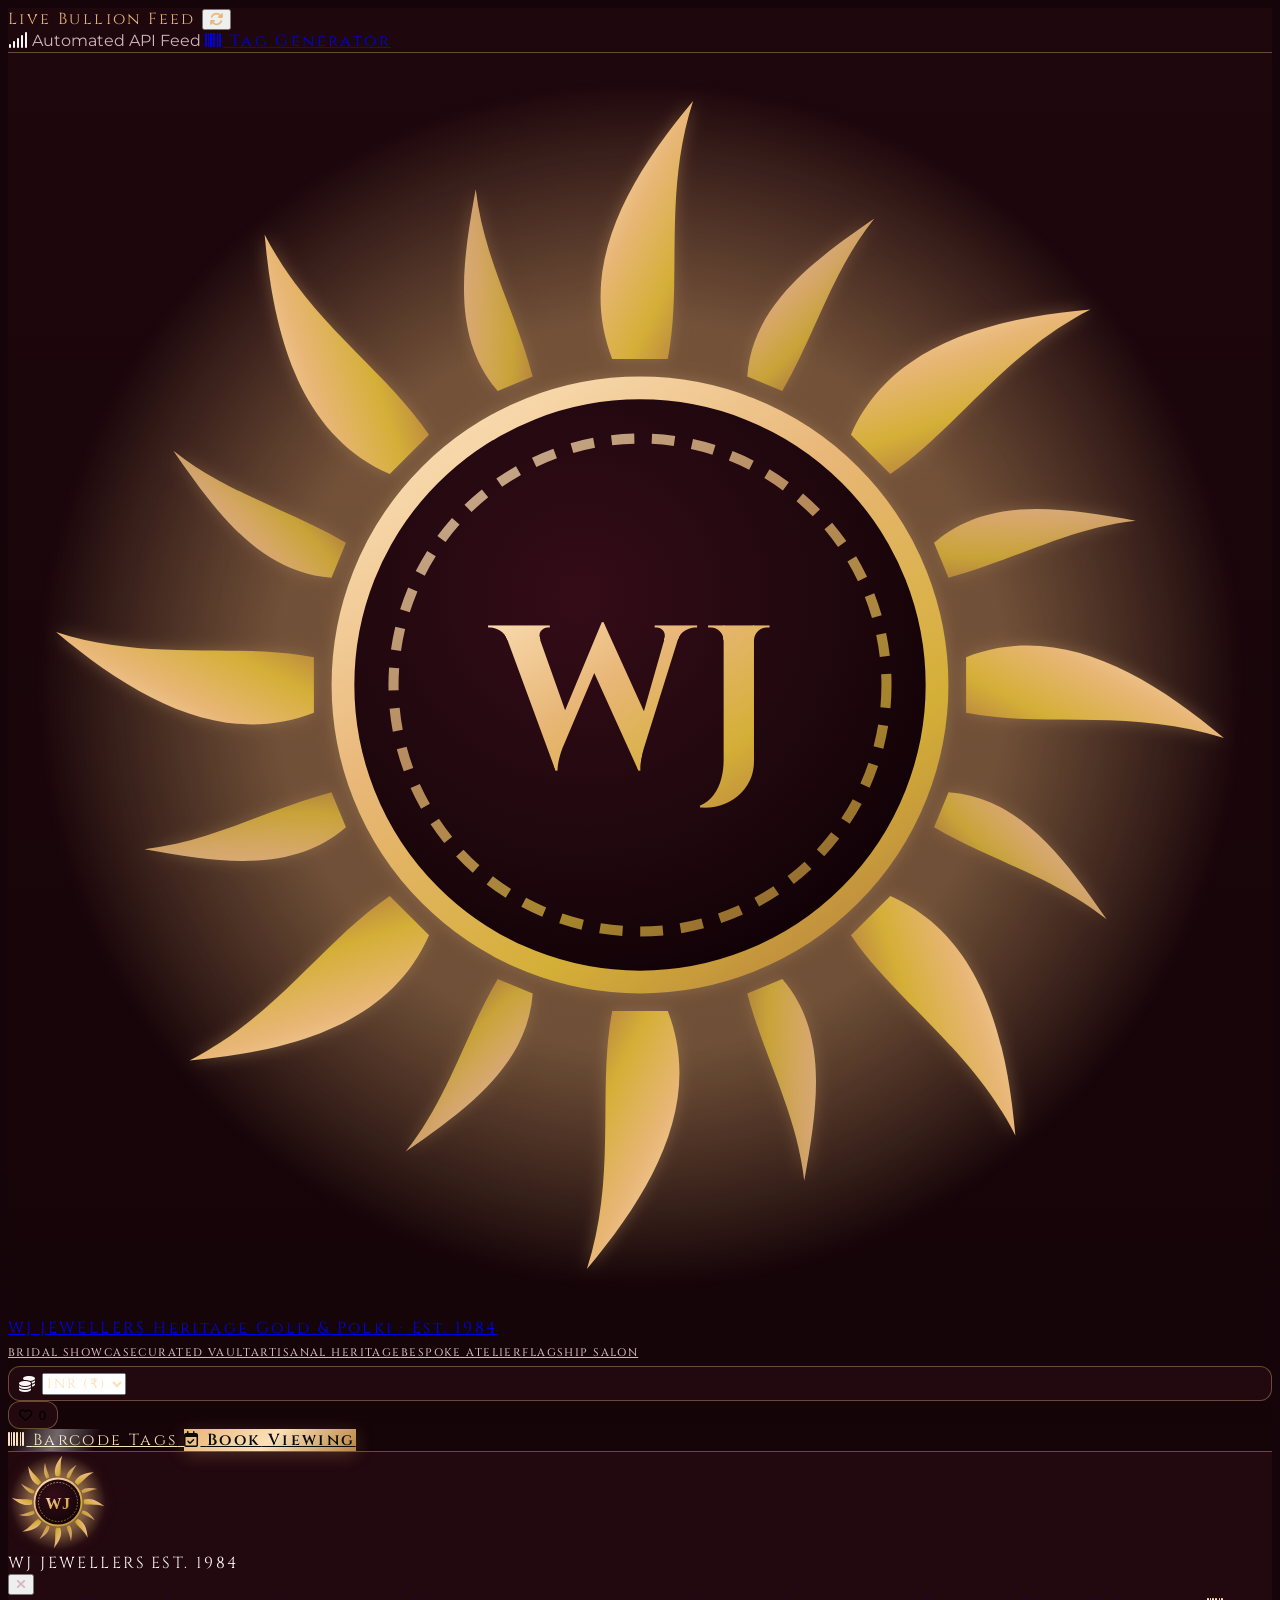
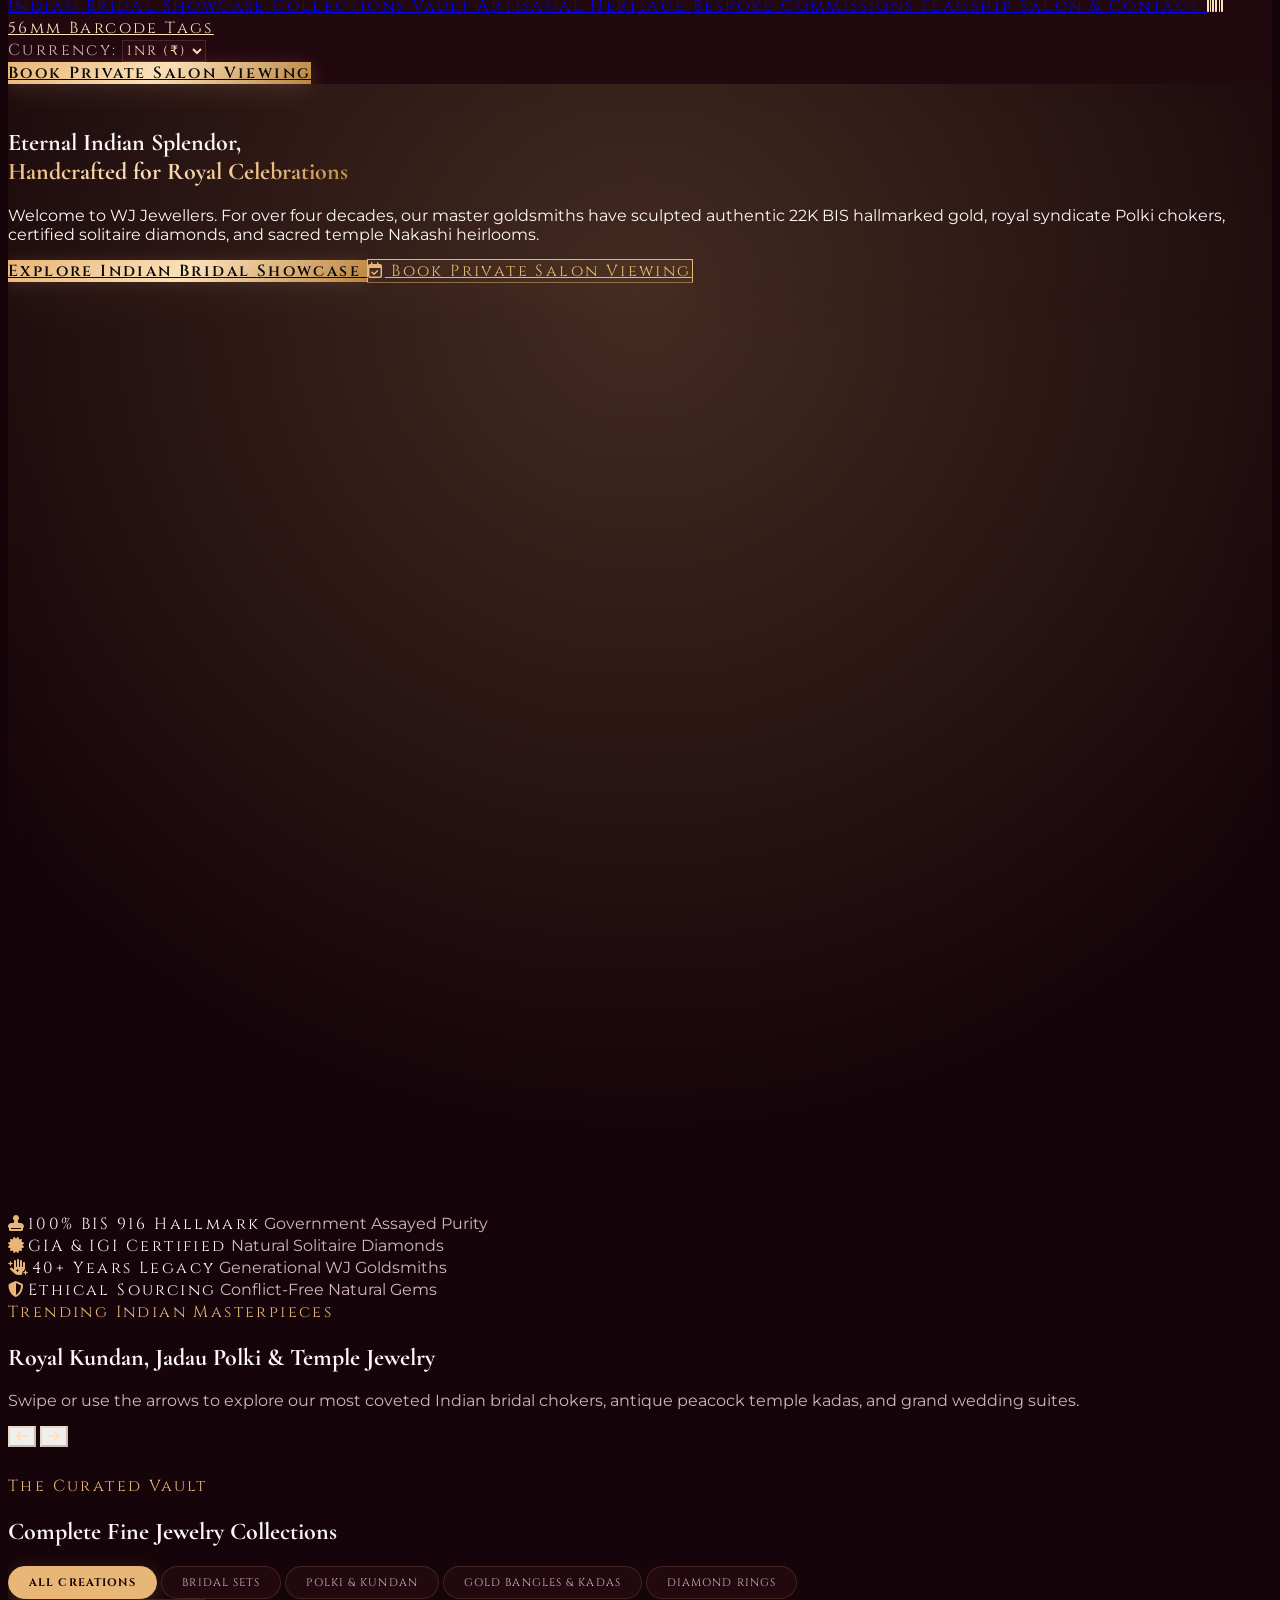
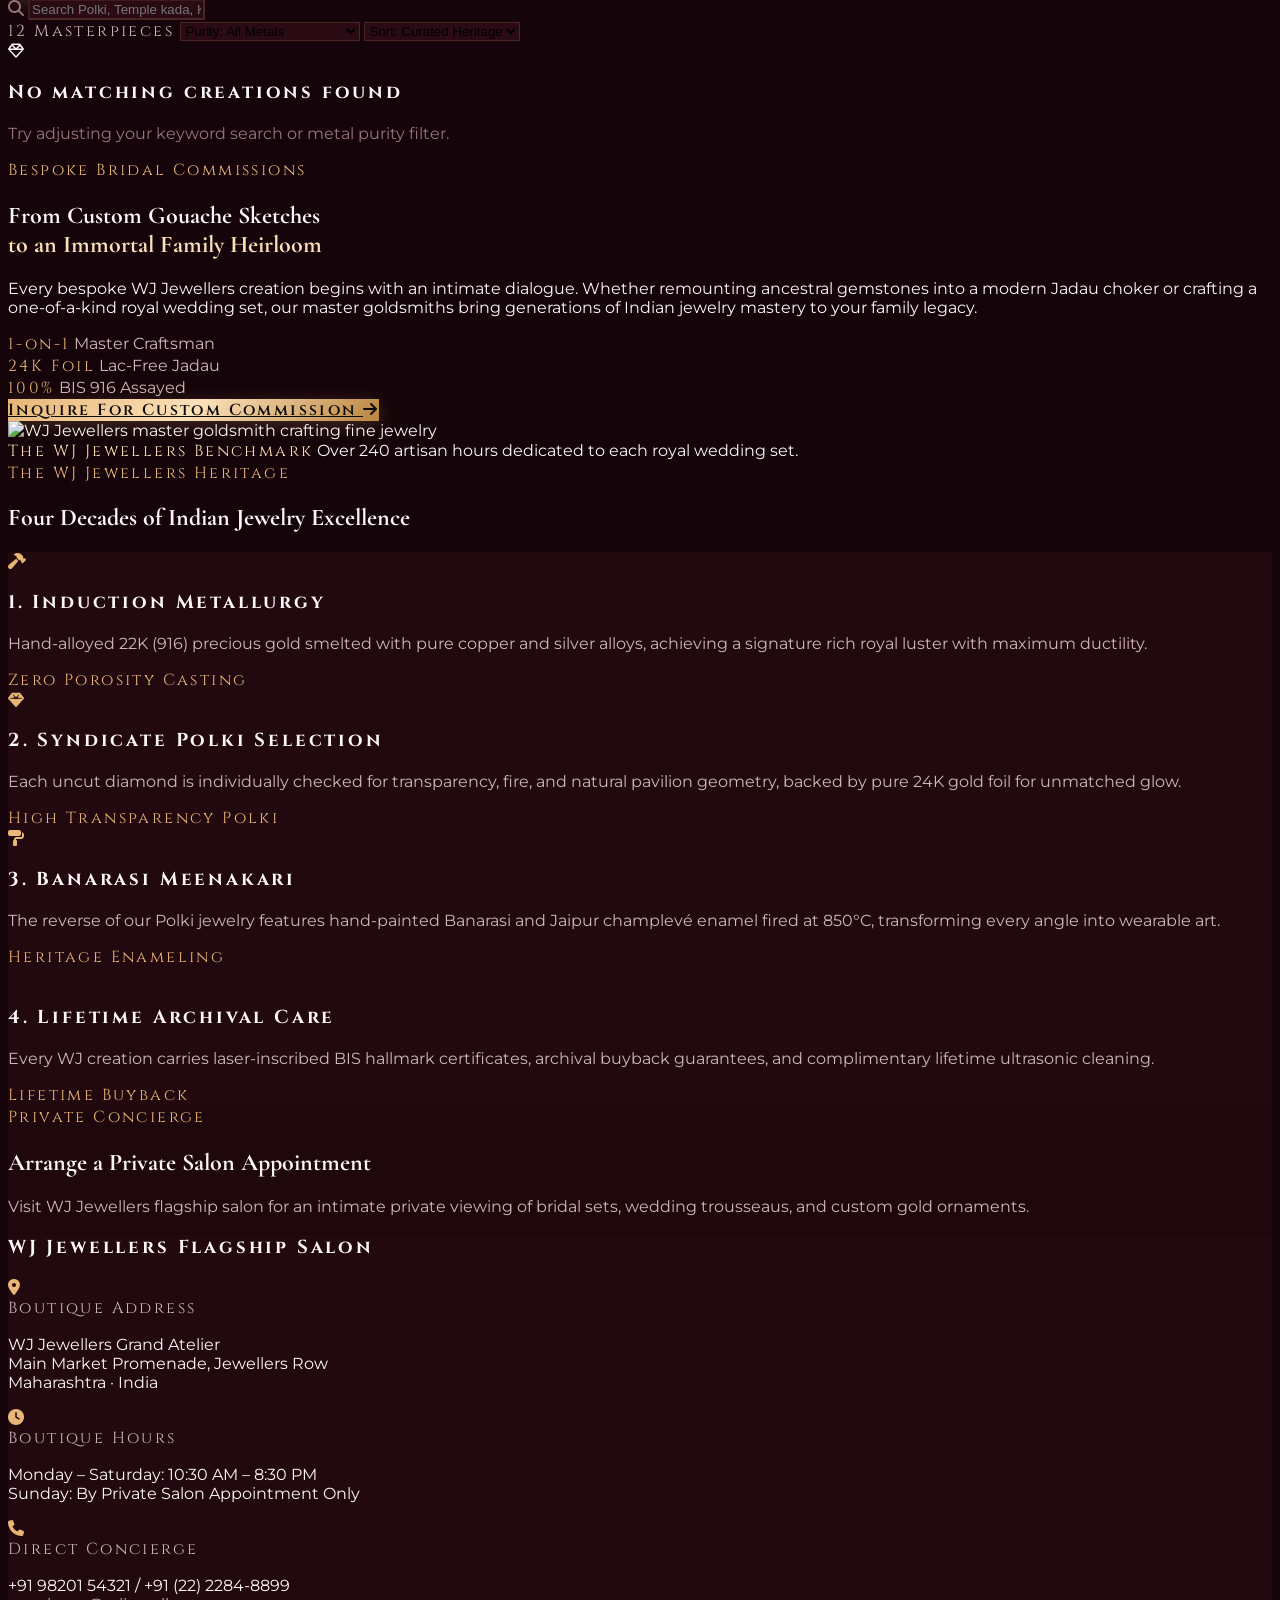
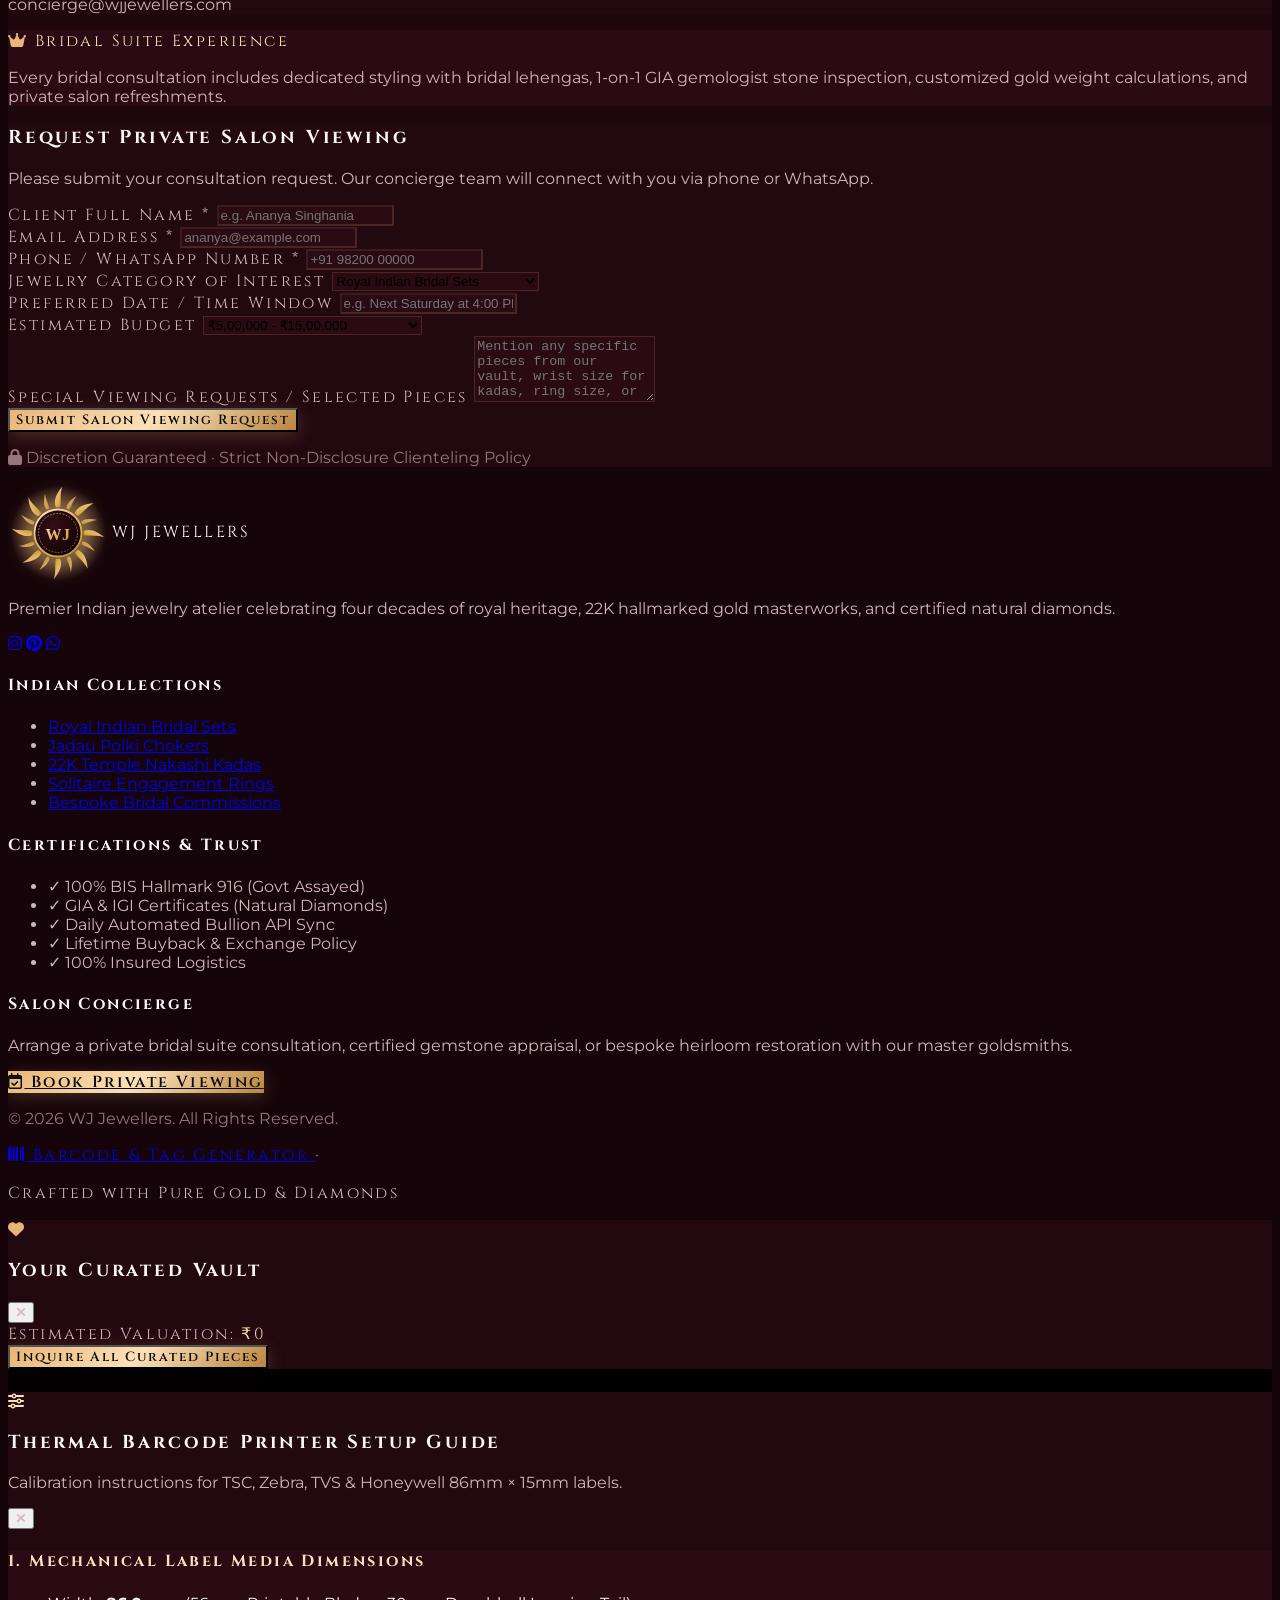
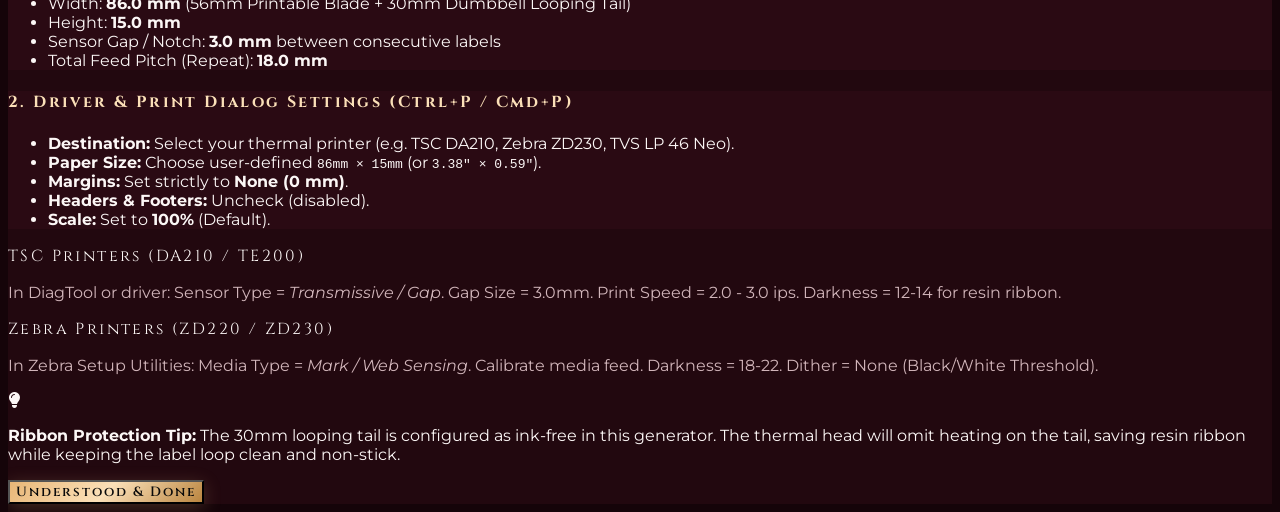
==== boutique.html @ c91b33a1 "feat: Make 56mm barcode tag generator the direct primary page, remove all admin credentials and logi" ====
<!DOCTYPE html>
<html lang="en" class="scroll-smooth dark">
<head>
  <meta charset="UTF-8" />
  <meta name="viewport" content="width=device-width, initial-scale=1.0" />
  <title>WJ Jewellers · Heritage Gold, Diamonds & Royal Polki Est. 1984</title>
  
  <!-- SEO Meta Tags -->
  <meta name="description" content="WJ Jewellers - Premier Indian high jewelry boutique specializing in 22K hallmarked gold, royal Jadau Polki bridal sets, uncut diamonds, and temple Nakashi jewelry. Est. 1984." />
  <meta name="keywords" content="WJ Jewellers, Indian bridal jewelry, 22k gold necklace, jadau polki choker, temple kadas, uncut diamonds, BIS 916 gold rate today" />
  <meta name="author" content="WJ Jewellers" />
  
  <!-- Security & Privacy Meta Headers -->
  <meta http-equiv="X-Content-Type-Options" content="nosniff" />
  <meta name="referrer" content="strict-origin-when-cross-origin" />

  <!-- Favicon with Royal Indian Surya Gold Monogram -->
  <link rel="icon" type="image/svg+xml" href="assets/wj_sun_logo.svg" />

  <!-- Google Fonts: Cormorant Garamond, Cinzel, Montserrat -->
  <link rel="preconnect" href="https://fonts.googleapis.com" />
  <link rel="preconnect" href="https://fonts.gstatic.com" crossorigin />
  <link href="https://fonts.googleapis.com/css2?family=Cinzel:wght@400;500;600;700;800;900&family=Cormorant+Garamond:ital,wght@0,300;0,400;0,500;0,600;0,700;1,400;1,600&family=Montserrat:wght@300;400;500;600;700&display=swap" rel="stylesheet" />

  <!-- Font Awesome 6 Icons -->
  <link rel="stylesheet" href="https://cdnjs.cloudflare.com/ajax/libs/font-awesome/6.5.1/css/all.min.css" />

  <!-- Tailwind CSS CDN -->
  <script src="https://cdn.tailwindcss.com"></script>
  <script>
    tailwind.config = {
      darkMode: 'class',
      theme: {
        extend: {
          colors: {
            gold: {
              50: '#FDFBF2',
              100: '#FAF4DC',
              200: '#F3E5AB',
              300: '#E5C558',
              400: '#D4AF37', // Signature Warm Gold
              500: '#C59B27',
              600: '#AA771C',
              700: '#8B6508',
              800: '#5C4308',
              900: '#2E2204'
            },
            obsidian: {
              950: '#070707',
              900: '#0A0A0A',
              850: '#111111',
              800: '#141416',
              750: '#18181A',
              700: '#222224'
            }
          },
          fontFamily: {
            serif: ['"Cormorant Garamond"', 'Georgia', 'serif'],
            cinzel: ['"Cinzel"', 'serif'],
            sans: ['"Montserrat"', 'system-ui', 'sans-serif']
          }
        }
      }
    };
  </script>

  <!-- Custom Luxury Styling & Animations -->
  <link rel="stylesheet" href="css/luxury.css" />
</head>
<body class="bg-[#150409] text-[#FCF7F6] min-h-screen flex flex-col font-sans selection:bg-[#E8B676] selection:text-black theme-burgundy">

  <!-- Toast Notification Floating Container -->
  <div id="toast-container" class="fixed top-6 right-6 z-[100] flex flex-col gap-3 pointer-events-none max-w-sm w-full"></div>

  <!-- =========================================================================
       PUBLIC-FACING SHOWCASE VIEW (#/)
       ========================================================================= -->
  <div id="public-showcase-view" class="flex-1 flex flex-col">
    
    <!-- Top Live Bullion Marquee Ticker with Automated API Sync -->
    <aside class="top-bullion-bar py-2 overflow-hidden relative z-40">
      <div class="max-w-[1720px] mx-auto px-4 sm:px-6 lg:px-10 flex items-center justify-between">
        
        <!-- Live Ticker Label & Auto Sync Trigger -->
        <div class="flex items-center gap-2.5 pr-4 z-10 shrink-0 border-r border-white/10 whitespace-nowrap">
          <span class="w-2.5 h-2.5 rounded-full bg-emerald-400 pulse-green"></span>
          <span class="text-[10px] font-cinzel font-semibold tracking-widest text-[#E5C558] uppercase">
            Live Bullion Feed
          </span>
          <button 
            onclick="Showcase.syncLiveGoldRates()" 
            class="trigger-api-sync-btn text-[10px] text-gray-400 hover:text-[#F3E5AB] p-1 rounded hover:bg-white/5 transition-all"
            title="Fetch Latest Bullion API Price"
          >
            <i class="api-sync-icon fa-solid fa-arrows-rotate text-[10px] text-[#D4AF37]"></i>
          </button>
        </div>

        <!-- Marquee Ticker Track with Soft Fade Mask -->
        <div class="overflow-hidden flex-1 relative ticker-fade-mask px-4">
          <div id="metal-rates-marquee" class="ticker-track">
            <!-- Dynamic Rates Rendered via Showcase.renderMetalRates() -->
          </div>
        </div>

        <!-- Timestamp & Tag Generator Shortcut -->
        <div class="hidden sm:flex items-center gap-3 pl-4 z-10 shrink-0 border-l border-white/10 whitespace-nowrap">
          <i class="fa-solid fa-signal text-[9px] text-[#E8B676]"></i>
          <span id="rates-sync-timestamp" class="text-[10px] font-mono text-gray-400">
            Automated API Feed
          </span>
          <a href="#/barcode" class="text-[10px] font-cinzel text-[#E8B676] hover:text-[#F3E5AB] flex items-center gap-1 px-2 py-0.5 rounded bg-white/5 border border-white/10 transition-colors">
            <i class="fa-solid fa-barcode text-[9px]"></i> Tag Generator
          </a>
        </div>
      </div>
    </aside>

    <!-- Floating Luxury Glassmorphism Navbar -->
    <nav id="main-navbar" class="main-luxury-nav sticky top-0 z-40 transition-all duration-300">
      <div class="max-w-[1720px] mx-auto px-4 sm:px-6 lg:px-10 h-20 flex items-center justify-between gap-6">
        
        <!-- Brand Emblem & Logo (Royal Indian Surya Motif) -->
        <a href="#/" class="flex items-center gap-3.5 group shrink-0 whitespace-nowrap" title="WJ Jewellers Homepage">
          <svg class="wj-sun-logo w-11 h-11 sm:w-12 sm:h-12 shrink-0" viewBox="0 0 100 100" fill="none" xmlns="http://www.w3.org/2000/svg">
            <defs>
              <linearGradient id="wjNavGoldGrad" x1="15%" y1="0%" x2="85%" y2="100%">
                <stop offset="0%" stop-color="#FBE0B8"/>
                <stop offset="40%" stop-color="#E8B676"/>
                <stop offset="75%" stop-color="#D4AF37"/>
                <stop offset="100%" stop-color="#BA8540"/>
              </linearGradient>
              <radialGradient id="wjNavSunCoreGrad" cx="40%" cy="35%" r="65%">
                <stop offset="0%" stop-color="#340C18"/>
                <stop offset="70%" stop-color="#1E070D"/>
                <stop offset="100%" stop-color="#120207"/>
              </radialGradient>
              <radialGradient id="wjNavAuraGrad" cx="50%" cy="50%" r="50%">
                <stop offset="60%" stop-color="#E8B676" stop-opacity="0.35"/>
                <stop offset="100%" stop-color="#E8B676" stop-opacity="0"/>
              </radialGradient>
            </defs>
            <circle cx="50" cy="50" r="48" fill="url(#wjNavAuraGrad)"/>
            <g class="wj-sun-rays">
              <path d="M 47.8 24.2 C 45 17, 49 10, 54.2 3.8 C 51.8 11.2, 53.4 18, 52.2 24.2 Z" transform="rotate(0 50 50)" fill="url(#wjNavGoldGrad)"/>
              <path d="M 48.5 24.2 C 46.8 19, 49.5 14.2, 53 8.8 C 51.5 14, 52.2 19, 51.5 24.2 Z" transform="rotate(22.5 50 50)" fill="url(#wjNavGoldGrad)" opacity="0.85"/>
              <path d="M 47.8 24.2 C 45 17, 49 10, 54.2 3.8 C 51.8 11.2, 53.4 18, 52.2 24.2 Z" transform="rotate(45 50 50)" fill="url(#wjNavGoldGrad)"/>
              <path d="M 48.5 24.2 C 46.8 19, 49.5 14.2, 53 8.8 C 51.5 14, 52.2 19, 51.5 24.2 Z" transform="rotate(67.5 50 50)" fill="url(#wjNavGoldGrad)" opacity="0.85"/>
              <path d="M 47.8 24.2 C 45 17, 49 10, 54.2 3.8 C 51.8 11.2, 53.4 18, 52.2 24.2 Z" transform="rotate(90 50 50)" fill="url(#wjNavGoldGrad)"/>
              <path d="M 48.5 24.2 C 46.8 19, 49.5 14.2, 53 8.8 C 51.5 14, 52.2 19, 51.5 24.2 Z" transform="rotate(112.5 50 50)" fill="url(#wjNavGoldGrad)" opacity="0.85"/>
              <path d="M 47.8 24.2 C 45 17, 49 10, 54.2 3.8 C 51.8 11.2, 53.4 18, 52.2 24.2 Z" transform="rotate(135 50 50)" fill="url(#wjNavGoldGrad)"/>
              <path d="M 48.5 24.2 C 46.8 19, 49.5 14.2, 53 8.8 C 51.5 14, 52.2 19, 51.5 24.2 Z" transform="rotate(157.5 50 50)" fill="url(#wjNavGoldGrad)" opacity="0.85"/>
              <path d="M 47.8 24.2 C 45 17, 49 10, 54.2 3.8 C 51.8 11.2, 53.4 18, 52.2 24.2 Z" transform="rotate(180 50 50)" fill="url(#wjNavGoldGrad)"/>
              <path d="M 48.5 24.2 C 46.8 19, 49.5 14.2, 53 8.8 C 51.5 14, 52.2 19, 51.5 24.2 Z" transform="rotate(202.5 50 50)" fill="url(#wjNavGoldGrad)" opacity="0.85"/>
              <path d="M 47.8 24.2 C 45 17, 49 10, 54.2 3.8 C 51.8 11.2, 53.4 18, 52.2 24.2 Z" transform="rotate(225 50 50)" fill="url(#wjNavGoldGrad)"/>
              <path d="M 48.5 24.2 C 46.8 19, 49.5 14.2, 53 8.8 C 51.5 14, 52.2 19, 51.5 24.2 Z" transform="rotate(247.5 50 50)" fill="url(#wjNavGoldGrad)" opacity="0.85"/>
              <path d="M 47.8 24.2 C 45 17, 49 10, 54.2 3.8 C 51.8 11.2, 53.4 18, 52.2 24.2 Z" transform="rotate(270 50 50)" fill="url(#wjNavGoldGrad)"/>
              <path d="M 48.5 24.2 C 46.8 19, 49.5 14.2, 53 8.8 C 51.5 14, 52.2 19, 51.5 24.2 Z" transform="rotate(292.5 50 50)" fill="url(#wjNavGoldGrad)" opacity="0.85"/>
              <path d="M 47.8 24.2 C 45 17, 49 10, 54.2 3.8 C 51.8 11.2, 53.4 18, 52.2 24.2 Z" transform="rotate(315 50 50)" fill="url(#wjNavGoldGrad)"/>
              <path d="M 48.5 24.2 C 46.8 19, 49.5 14.2, 53 8.8 C 51.5 14, 52.2 19, 51.5 24.2 Z" transform="rotate(337.5 50 50)" fill="url(#wjNavGoldGrad)" opacity="0.85"/>
            </g>
            <circle cx="50" cy="50" r="23.5" fill="url(#wjNavSunCoreGrad)" stroke="url(#wjNavGoldGrad)" stroke-width="1.8"/>
            <circle cx="50" cy="50" r="19.5" fill="none" stroke="url(#wjNavGoldGrad)" stroke-width="0.8" stroke-dasharray="1.8 1.4" opacity="0.75"/>
            <text x="50" y="56.5" font-family="'Cinzel', serif" font-weight="700" font-size="16" letter-spacing="0.6" text-anchor="middle" fill="url(#wjNavGoldGrad)">WJ</text>
          </svg>
          <div class="flex flex-col whitespace-nowrap">
            <span class="font-cinzel font-bold text-base sm:text-lg tracking-[0.22em] text-white group-hover:text-[#F3E5AB] transition-colors leading-none">
              WJ JEWELLERS
            </span>
            <span class="text-[8px] sm:text-[9px] font-cinzel tracking-[0.25em] text-[#E8B676] uppercase mt-1">
              Heritage Gold & Polki · Est. 1984
            </span>
          </div>
        </a>

        <!-- Desktop Navigation Links with Gold Underline Animation (Strictly Single Line) -->
        <div id="nav-desktop-menu" class="nav-desktop-menu hidden lg:flex items-center space-x-4 xl:space-x-8 shrink-0 whitespace-nowrap">
          <a href="#/bridal" class="nav-link-item whitespace-nowrap">Bridal Showcase</a>
          <a href="#/collections" class="nav-link-item whitespace-nowrap">Curated Vault</a>
          <a href="#/story" class="nav-link-item whitespace-nowrap">Artisanal Heritage</a>
          <a href="#bespoke" class="nav-link-item whitespace-nowrap">Bespoke Atelier</a>
          <a href="#/contact" class="nav-link-item whitespace-nowrap">Flagship Salon</a>
        </div>

        <!-- Right Utilities & Actions (Strictly Single Line) -->
        <div class="flex items-center gap-2.5 sm:gap-3 shrink-0 whitespace-nowrap">
          

          <!-- Currency Selector Pill -->
          <div class="lux-control-pill" title="Display Currency">
            <i class="fa-solid fa-coins text-xs text-[#E8B676] hidden sm:inline"></i>
            <select 
              id="currency-selector" 
              class="bg-transparent text-[#F3E5AB] text-xs font-cinzel font-medium focus:outline-none cursor-pointer"
              title="Select Display Currency"
            >
              <option value="INR" class="bg-[#1E070D]">INR (₹)</option>
              <option value="USD" class="bg-[#1E070D]">USD ($)</option>
              <option value="GBP" class="bg-[#1E070D]">GBP (£)</option>
              <option value="AED" class="bg-[#1E070D]">AED</option>
            </select>
          </div>

          <!-- Wishlist Drawer Trigger -->
          <button 
            onclick="Showcase.openWishlistDrawer()" 
            class="lux-control-pill relative p-2.5 text-gray-300 hover:text-[#E8B676] transition-colors"
            title="Curated Wishlist"
          >
            <i class="fa-regular fa-heart text-sm"></i>
            <span class="wishlist-counter-badge hidden absolute -top-1 -right-1 w-4 h-4 rounded-full bg-[#E8B676] text-black text-[9px] font-bold flex items-center justify-center font-mono">
              0
            </span>
          </button>

          <!-- Barcode & Tag Generator Pill Button -->
          <a 
            href="#/barcode" 
            id="nav-barcode-btn" 
            class="inline-flex items-center gap-1.5 px-3.5 py-2 rounded-xl text-xs font-cinzel font-semibold tracking-wider bg-[#D4AF37]/20 hover:bg-[#D4AF37]/35 text-[#F3E5AB] border border-[#D4AF37]/50 shadow-[0_0_15px_rgba(212,175,55,0.15)] transition-all shrink-0 whitespace-nowrap"
            title="Open 56mm Barcode & Tag Generator"
          >
            <i class="fa-solid fa-barcode text-xs text-[#E8B676]"></i>
            <span>Barcode Tags</span>
          </a>

          <!-- Book Viewing CTA Button -->
          <a 
            href="#/contact" 
            class="hidden sm:inline-flex items-center gap-1.5 px-4 py-2 rounded-xl text-xs font-cinzel font-semibold tracking-wider uppercase gold-btn-gradient shrink-0 whitespace-nowrap"
          >
            <i class="fa-regular fa-calendar-check text-xs"></i> 
            <span class="hidden md:inline">Book</span> Viewing
          </a>

          <!-- Mobile Hamburger Toggle -->
          <button 
            id="mobile-menu-btn" 
            class="lg:hidden lux-control-pill text-gray-300 hover:text-[#E8B676] p-2 focus:outline-none"
            aria-label="Toggle Navigation Menu"
          >
            <i class="fa-solid fa-bars text-base"></i>
          </button>
        </div>
      </div>
    </nav>

    <!-- Mobile Slide-out Drawer Menu -->
    <div id="mobile-drawer-overlay" class="fixed inset-0 bg-black/80 backdrop-blur-sm z-50 hidden transition-opacity"></div>
    <div id="mobile-drawer" class="fixed top-0 right-0 h-full w-80 max-w-[85vw] bg-[#0F0F12] border-l border-[#D4AF37]/30 z-50 transform translate-x-full transition-transform duration-300 ease-in-out p-6 flex flex-col justify-between pointer-events-none">
      <div>
        <div class="flex items-center justify-between pb-6 border-b border-white/10">
          <div class="flex items-center gap-3">
            <img src="assets/wj_sun_logo.svg" alt="WJ Jewellers Logo" class="wj-sun-logo w-9 h-9 shrink-0" />
            <div>
              <span class="font-cinzel text-base font-bold text-white block leading-tight">WJ JEWELLERS</span>
              <span class="text-[9px] font-cinzel text-[#E8B676] tracking-wider block">EST. 1984</span>
            </div>
          </div>
          <button id="mobile-drawer-close" class="text-gray-400 hover:text-white p-2">
            <i class="fa-solid fa-xmark text-lg"></i>
          </button>
        </div>

        <div class="py-6 flex flex-col space-y-4">
          <a href="#/bridal" class="mobile-nav-link text-sm font-cinzel text-gray-200 hover:text-[#D4AF37] tracking-wider py-2">
            Indian Bridal Showcase
          </a>
          <a href="#/collections" class="mobile-nav-link text-sm font-cinzel text-gray-200 hover:text-[#D4AF37] tracking-wider py-2">
            Collections Vault
          </a>
          <a href="#/story" class="mobile-nav-link text-sm font-cinzel text-gray-200 hover:text-[#D4AF37] tracking-wider py-2">
            Artisanal Heritage
          </a>
          <a href="#bespoke" class="mobile-nav-link text-sm font-cinzel text-gray-200 hover:text-[#D4AF37] tracking-wider py-2">
            Bespoke Commissions
          </a>
          <a href="#/contact" class="mobile-nav-link text-sm font-cinzel text-gray-200 hover:text-[#D4AF37] tracking-wider py-2">
            Flagship Salon & Contact
          </a>
          <a href="#/barcode" class="mobile-nav-link flex items-center gap-2.5 text-sm font-cinzel text-[#F3E5AB] bg-[#D4AF37]/20 hover:bg-[#D4AF37]/30 border border-[#D4AF37]/40 rounded-xl px-4 py-3 tracking-wider my-2">
            <i class="fa-solid fa-barcode text-[#E8B676]"></i>
            <span>56mm Barcode Tags</span>
          </a>
        </div>
      </div>

      <div class="pt-6 border-t border-white/10 space-y-4">

        <div class="flex items-center justify-between">
          <span class="text-xs text-gray-400 font-cinzel">Currency:</span>
          <select 
            id="mobile-currency-selector" 
            class="bg-[#18181A] text-[#F3E5AB] text-xs font-cinzel rounded px-2 py-1 border border-gray-700"
          >
            <option value="INR">INR (₹)</option>
            <option value="USD">USD ($)</option>
            <option value="GBP">GBP (£)</option>
            <option value="AED">AED</option>
          </select>
        </div>

        <a 
          href="#/contact" 
          class="mobile-nav-link block w-full py-3 rounded-xl text-center text-xs font-cinzel font-semibold gold-btn-gradient uppercase tracking-wider"
        >
          Book Private Salon Viewing
        </a>
      </div>
    </div>

    <!-- MAIN CONTENT -->
    <main class="flex-1">

      <!-- =====================================================================
           HERO SECTION: High-impact banner with authentic Indian bridal imagery & slow floating animation
           ===================================================================== -->
      <section class="relative min-h-[92vh] flex items-center justify-center overflow-hidden py-24 px-4 sm:px-6 lg:px-8 hero-radial-glow">
        
        <!-- Ambient gold floating glow spheres -->
        <div class="ambient-gold-sphere w-96 h-96 -top-20 -left-20"></div>
        <div class="ambient-gold-sphere w-[32rem] h-[32rem] bottom-0 -right-20"></div>

        <div class="max-w-6xl mx-auto text-center relative z-10">
          
          <!-- Heritage Emblem Badge -->
          <div class="inline-flex items-center gap-2 px-5 py-2 rounded-full glass-panel border border-[#D4AF37]/50 mb-8 shimmer-badge shadow-[0_0_25px_rgba(212,175,55,0.2)] animate-float-gentle">
            <i class="fa-solid fa-gem text-xs text-[#D4AF37]"></i>
            <span class="text-[11px] font-cinzel font-semibold tracking-[0.25em] text-[#F3E5AB] uppercase">
              WJ Jewellers · Royal Indian Fine Jewelry · Est. 1984
            </span>
          </div>

          <!-- Sophisticated Tagline & Main Title -->
          <h1 class="font-serif-lux text-4xl sm:text-6xl lg:text-7xl font-light text-white tracking-tight leading-[1.1] mb-6">
            Eternal Indian Splendor, <br />
            <span class="font-normal gold-gradient-text italic font-serif">Handcrafted for Royal Celebrations</span>
          </h1>

          <p class="max-w-2xl mx-auto text-sm sm:text-base text-gray-300 font-light leading-relaxed mb-10">
            Welcome to WJ Jewellers. For over four decades, our master goldsmiths have sculpted authentic 22K BIS hallmarked gold, royal syndicate Polki chokers, certified solitaire diamonds, and sacred temple Nakashi heirlooms.
          </p>

          <!-- Dual CTAs -->
          <div class="flex flex-col sm:flex-row items-center justify-center gap-4 sm:gap-6 mb-16">
            <a 
              href="#/bridal" 
              class="w-full sm:w-auto px-8 py-4 rounded-xl font-cinzel text-xs tracking-[0.15em] font-semibold uppercase gold-btn-gradient shadow-[0_4px_25px_rgba(212,175,55,0.35)]"
            >
              Explore Indian Bridal Showcase
            </a>
            <a 
              href="#/contact" 
              class="w-full sm:w-auto px-8 py-4 rounded-xl font-cinzel text-xs tracking-[0.15em] font-medium uppercase gold-outline-btn"
            >
              <i class="fa-regular fa-calendar-check mr-2"></i> Book Private Salon Viewing
            </a>
          </div>

          <!-- Hero Featured Indian Bridal Showcase Card with Floating Animation -->
          <div class="max-w-4xl mx-auto rounded-3xl overflow-hidden glass-panel-elevated p-3 sm:p-5 border border-[#D4AF37]/40 shadow-[0_20px_60px_rgba(0,0,0,0.8)] animate-float-slow">
            <div class="relative rounded-2xl overflow-hidden aspect-[16/9] bg-black">
              <img 
                src="assets/indian_bridal_hero.jpg" 
                alt="The Maharani Bikaner Emerald & Polki Grand Bridal Suite" 
                class="w-full h-full object-cover object-center transform hover:scale-105 transition-transform duration-1000"
              />
              <div class="absolute inset-0 bg-gradient-to-t from-black/90 via-black/20 to-transparent flex flex-col justify-end p-6 text-left">
                <span class="text-[10px] font-cinzel tracking-widest text-[#E5C558] uppercase">
                  WJ Signature Bridal Suite
                </span>
                <h3 class="font-serif-lux text-2xl sm:text-3xl text-white font-medium">
                  The Maharani Bikaner Emerald & Polki Grand Bridal Suite
                </h3>
                <p class="text-xs text-gray-300 max-w-xl mt-1 hidden sm:block">
                  Handcrafted in pure 22K hallmarked gold with uncut syndicate polki diamonds, hanging Zambian emerald droplets, matching jhumka earrings, and royal maang tikka.
                </p>
                <div class="flex items-center gap-3 mt-3">
                  <button 
                    onclick="Showcase.openQuickView('wj-prod-03')" 
                    class="px-4 py-1.5 rounded-lg text-xs font-semibold gold-btn-gradient"
                  >
                    View Royal Details
                  </button>
                  <button 
                    onclick="Showcase.inquireForProduct('wj-prod-03')" 
                    class="px-4 py-1.5 rounded-lg text-xs font-medium border border-white/20 text-white hover:bg-white/10 transition-all"
                  >
                    Inquire For Nuptials
                  </button>
                </div>
              </div>
            </div>
          </div>

          <!-- Trust & Hallmarking Indicators -->
          <div class="grid grid-cols-2 md:grid-cols-4 gap-6 pt-14 border-t border-[#D4AF37]/20 max-w-4xl mx-auto mt-14">
            <div class="flex flex-col items-center">
              <i class="fa-solid fa-stamp text-[#D4AF37] text-xl mb-2"></i>
              <span class="font-cinzel text-xs font-semibold text-white tracking-wider">100% BIS 916 Hallmark</span>
              <span class="text-[11px] text-gray-400 mt-0.5">Government Assayed Purity</span>
            </div>
            <div class="flex flex-col items-center">
              <i class="fa-solid fa-certificate text-[#D4AF37] text-xl mb-2"></i>
              <span class="font-cinzel text-xs font-semibold text-white tracking-wider">GIA & IGI Certified</span>
              <span class="text-[11px] text-gray-400 mt-0.5">Natural Solitaire Diamonds</span>
            </div>
            <div class="flex flex-col items-center">
              <i class="fa-solid fa-hand-sparkles text-[#D4AF37] text-xl mb-2"></i>
              <span class="font-cinzel text-xs font-semibold text-white tracking-wider">40+ Years Legacy</span>
              <span class="text-[11px] text-gray-400 mt-0.5">Generational WJ Goldsmiths</span>
            </div>
            <div class="flex flex-col items-center">
              <i class="fa-solid fa-shield-halved text-[#D4AF37] text-xl mb-2"></i>
              <span class="font-cinzel text-xs font-semibold text-white tracking-wider">Ethical Sourcing</span>
              <span class="text-[11px] text-gray-400 mt-0.5">Conflict-Free Natural Gems</span>
            </div>
          </div>

        </div>
      </section>

      <!-- =====================================================================
           SCROLLABLE & ANIMATED INDIAN BRIDAL & TEMPLE CAROUSEL SECTION
           ===================================================================== -->
      <section id="indian-bridal-section" class="py-20 px-4 sm:px-6 lg:px-8 border-y border-[#D4AF37]/20 bg-gradient-to-b from-[#0A0A0A] via-[#111114] to-[#0A0A0A] scroll-mt-24">
        <div class="max-w-7xl mx-auto">
          
          <div class="flex flex-col md:flex-row md:items-end justify-between gap-6 mb-10">
            <div>
              <span class="text-xs font-cinzel font-semibold tracking-[0.25em] text-[#D4AF37] uppercase block mb-1">
                Trending Indian Masterpieces
              </span>
              <h2 class="font-serif-lux text-3xl sm:text-4xl text-white font-light">
                Royal Kundan, Jadau Polki & Temple Jewelry
              </h2>
              <p class="text-xs text-gray-400 mt-1 max-w-xl">
                Swipe or use the arrows to explore our most coveted Indian bridal chokers, antique peacock temple kadas, and grand wedding suites.
              </p>
            </div>

            <!-- Carousel Controls -->
            <div class="flex items-center gap-3 shrink-0">
              <button 
                id="carousel-prev-btn"
                class="w-10 h-10 rounded-full border border-[#D4AF37]/40 text-[#F3E5AB] hover:bg-[#D4AF37]/20 hover:border-[#D4AF37] flex items-center justify-center transition-all shadow-lg active:scale-95"
                title="Scroll Left"
              >
                <i class="fa-solid fa-arrow-left text-xs"></i>
              </button>
              <button 
                id="carousel-next-btn"
                class="w-10 h-10 rounded-full border border-[#D4AF37]/40 text-[#F3E5AB] hover:bg-[#D4AF37]/20 hover:border-[#D4AF37] flex items-center justify-center transition-all shadow-lg active:scale-95"
                title="Scroll Right"
              >
                <i class="fa-solid fa-arrow-right text-xs"></i>
              </button>
            </div>
          </div>

          <!-- Horizontal Scroll Container -->
          <div id="indian-bridal-carousel" class="horizontal-scroll-container">
            <!-- Dynamically populated via Showcase.renderIndianBridalCarousel() -->
          </div>

        </div>
      </section>

      <!-- =====================================================================
           FEATURED COLLECTIONS SECTION (Full Vault Grid)
           ===================================================================== -->
      <section id="collections" class="py-24 px-4 sm:px-6 lg:px-8 max-w-7xl mx-auto scroll-mt-24">
        
        <!-- Section Header -->
        <div class="text-center mb-14">
          <span class="text-xs font-cinzel font-semibold tracking-[0.25em] text-[#D4AF37] uppercase block mb-2">
            The Curated Vault
          </span>
          <h2 class="font-serif-lux text-3xl sm:text-5xl font-light text-white leading-tight">
            Complete Fine Jewelry Collections
          </h2>
          <div class="w-16 h-0.5 bg-gradient-to-r from-transparent via-[#D4AF37] to-transparent mx-auto mt-4"></div>
        </div>

        <!-- Controls: Category Pills, Search, Filters & Sorters -->
        <div class="space-y-6 mb-12">
          
          <!-- Category Filter Pills -->
          <div class="flex flex-wrap items-center justify-center gap-2.5 sm:gap-3">
            <button 
              data-category-filter="all" 
              class="category-pill category-pill-active"
            >
              All Creations
            </button>
            <button 
              data-category-filter="bridal" 
              class="category-pill"
            >
              Bridal Sets
            </button>
            <button 
              data-category-filter="polki" 
              class="category-pill"
            >
              Polki & Kundan
            </button>
            <button 
              data-category-filter="bangles" 
              class="category-pill"
            >
              Gold Bangles & Kadas
            </button>
            <button 
              data-category-filter="diamonds" 
              class="category-pill"
            >
              Diamond Rings
            </button>
          </div>

          <!-- Secondary Toolbar: Search, Metal Purity & Sort -->
          <div class="flex flex-col md:flex-row items-center justify-between gap-4 bg-[#141416]/80 p-4 rounded-2xl border border-white/5 backdrop-blur-md">
            
            <!-- Search Bar -->
            <div class="relative w-full md:w-80">
              <i class="fa-solid fa-magnifying-glass absolute left-3.5 top-1/2 -translate-y-1/2 text-gray-500 text-xs"></i>
              <input 
                id="collection-search" 
                type="text" 
                placeholder="Search Polki, Temple kada, Kundan, Solitaire..." 
                class="w-full bg-[#1A1A1E] border border-gray-700/60 rounded-xl pl-9 pr-4 py-2 text-xs text-white placeholder-gray-500 focus:outline-none focus:border-[#D4AF37] transition-all"
              />
            </div>

            <!-- Total count and dropdowns -->
            <div class="flex flex-wrap items-center justify-between md:justify-end gap-3 w-full md:w-auto">
              
              <span id="collection-count-badge" class="text-xs font-cinzel text-gray-400">
                12 Masterpieces
              </span>

              <!-- Purity filter -->
              <select 
                id="collection-purity" 
                class="bg-[#1A1A1E] text-gray-300 text-xs rounded-xl px-3 py-2 border border-gray-700/60 focus:outline-none focus:border-[#D4AF37] cursor-pointer"
              >
                <option value="all">Purity: All Metals</option>
                <option value="22K">22K Yellow Gold (916 BIS)</option>
                <option value="18K">18K White / Rose Gold</option>
                <option value="Platinum">950 Platinum</option>
              </select>

              <!-- Sort dropdown -->
              <select 
                id="collection-sort" 
                class="bg-[#1A1A1E] text-gray-300 text-xs rounded-xl px-3 py-2 border border-gray-700/60 focus:outline-none focus:border-[#D4AF37] cursor-pointer"
              >
                <option value="featured">Sort: Curated Heritage</option>
                <option value="price-low">Price: Low to High</option>
                <option value="price-high">Price: High to Low</option>
                <option value="name">Name (A-Z)</option>
              </select>

            </div>

          </div>

        </div>

        <!-- Collections Cards Grid -->
        <div id="collection-grid" class="grid grid-cols-1 md:grid-cols-2 lg:grid-cols-3 gap-8">
          <!-- Dynamically populated via Showcase.renderCollections() -->
        </div>

        <!-- Empty state fallback -->
        <div id="collection-empty-state" class="hidden py-16 text-center">
          <i class="fa-regular fa-gem text-4xl text-gray-600 mb-3"></i>
          <h3 class="font-cinzel text-base text-gray-300">No matching creations found</h3>
          <p class="text-xs text-gray-500 mt-1">Try adjusting your keyword search or metal purity filter.</p>
        </div>

      </section>

      <!-- =====================================================================
           BESPOKE ATELIER CALLOUT
           ===================================================================== -->
      <section id="bespoke" class="py-20 px-4 sm:px-6 lg:px-8 border-y border-[#D4AF37]/20 bg-gradient-to-b from-[#0A0A0A] via-[#121214] to-[#0A0A0A] scroll-mt-24">
        <div class="max-w-6xl mx-auto grid grid-cols-1 lg:grid-cols-2 gap-12 items-center">
          
          <div class="space-y-6">
            <span class="text-xs font-cinzel font-semibold tracking-[0.25em] text-[#D4AF37] uppercase">
              Bespoke Bridal Commissions
            </span>
            <h2 class="font-serif-lux text-3xl sm:text-4xl text-white font-light leading-snug">
              From Custom Gouache Sketches <br />
              <span class="italic text-[#F3E5AB]">to an Immortal Family Heirloom</span>
            </h2>
            <p class="text-sm text-gray-300 leading-relaxed">
              Every bespoke WJ Jewellers creation begins with an intimate dialogue. Whether remounting ancestral gemstones into a modern Jadau choker or crafting a one-of-a-kind royal wedding set, our master goldsmiths bring generations of Indian jewelry mastery to your family legacy.
            </p>
            <div class="flex items-center gap-6 pt-2">
              <div>
                <span class="block font-cinzel text-xl text-[#D4AF37] font-bold">1-on-1</span>
                <span class="text-[11px] text-gray-400">Master Craftsman</span>
              </div>
              <div class="h-8 w-px bg-white/10"></div>
              <div>
                <span class="block font-cinzel text-xl text-[#D4AF37] font-bold">24K Foil</span>
                <span class="text-[11px] text-gray-400">Lac-Free Jadau</span>
              </div>
              <div class="h-8 w-px bg-white/10"></div>
              <div>
                <span class="block font-cinzel text-xl text-[#D4AF37] font-bold">100%</span>
                <span class="text-[11px] text-gray-400">BIS 916 Assayed</span>
              </div>
            </div>
            <div>
              <a 
                href="#/contact" 
                class="inline-flex items-center gap-2 px-6 py-3 rounded-xl text-xs font-cinzel font-semibold gold-btn-gradient uppercase tracking-wider shadow-lg"
              >
                Inquire For Custom Commission <i class="fa-solid fa-arrow-right text-[10px]"></i>
              </a>
            </div>
          </div>

          <div class="relative rounded-2xl overflow-hidden border border-[#D4AF37]/30 shadow-[0_10px_40px_rgba(0,0,0,0.8)]">
            <img 
              src="https://images.unsplash.com/photo-1600003014755-ba31aa59c4b6?auto=format&fit=crop&w=1000&q=80" 
              alt="WJ Jewellers master goldsmith crafting fine jewelry" 
              class="w-full h-80 lg:h-96 object-cover"
            />
            <div class="absolute inset-0 bg-gradient-to-t from-black/80 via-transparent to-transparent flex items-end p-6">
              <div class="text-xs text-gray-300">
                <span class="font-cinzel text-[#F3E5AB] font-semibold block">The WJ Jewellers Benchmark</span>
                Over 240 artisan hours dedicated to each royal wedding set.
              </div>
            </div>
          </div>

        </div>
      </section>

      <!-- =====================================================================
           BRAND STORY & ARTISANAL CRAFTSMANSHIP SECTION
           ===================================================================== -->
      <section id="craftsmanship" class="py-24 px-4 sm:px-6 lg:px-8 max-w-7xl mx-auto scroll-mt-24">
        <div class="text-center mb-16">
          <span class="text-xs font-cinzel font-semibold tracking-[0.25em] text-[#D4AF37] uppercase block mb-2">
            The WJ Jewellers Heritage
          </span>
          <h2 class="font-serif-lux text-3xl sm:text-5xl font-light text-white leading-tight">
            Four Decades of Indian Jewelry Excellence
          </h2>
          <div class="w-16 h-0.5 bg-gradient-to-r from-transparent via-[#D4AF37] to-transparent mx-auto mt-4"></div>
        </div>

        <div class="grid grid-cols-1 md:grid-cols-2 lg:grid-cols-4 gap-8">
          
          <div class="p-8 rounded-2xl bg-[#141416] border border-white/5 hover:border-[#D4AF37]/40 transition-all flex flex-col justify-between">
            <div>
              <div class="w-12 h-12 rounded-xl bg-[#D4AF37]/10 border border-[#D4AF37]/30 flex items-center justify-center text-[#D4AF37] text-xl mb-6">
                <i class="fa-solid fa-hammer"></i>
              </div>
              <h3 class="font-cinzel text-base text-white font-semibold mb-3">1. Induction Metallurgy</h3>
              <p class="text-xs text-gray-400 leading-relaxed">
                Hand-alloyed 22K (916) precious gold smelted with pure copper and silver alloys, achieving a signature rich royal luster with maximum ductility.
              </p>
            </div>
            <div class="pt-6 border-t border-white/5 mt-6 text-[11px] text-[#D4AF37] font-cinzel">
              Zero Porosity Casting
            </div>
          </div>

          <div class="p-8 rounded-2xl bg-[#141416] border border-white/5 hover:border-[#D4AF37]/40 transition-all flex flex-col justify-between">
            <div>
              <div class="w-12 h-12 rounded-xl bg-[#D4AF37]/10 border border-[#D4AF37]/30 flex items-center justify-center text-[#D4AF37] text-xl mb-6">
                <i class="fa-solid fa-gem"></i>
              </div>
              <h3 class="font-cinzel text-base text-white font-semibold mb-3">2. Syndicate Polki Selection</h3>
              <p class="text-xs text-gray-400 leading-relaxed">
                Each uncut diamond is individually checked for transparency, fire, and natural pavilion geometry, backed by pure 24K gold foil for unmatched glow.
              </p>
            </div>
            <div class="pt-6 border-t border-white/5 mt-6 text-[11px] text-[#D4AF37] font-cinzel">
              High Transparency Polki
            </div>
          </div>

          <div class="p-8 rounded-2xl bg-[#141416] border border-white/5 hover:border-[#D4AF37]/40 transition-all flex flex-col justify-between">
            <div>
              <div class="w-12 h-12 rounded-xl bg-[#D4AF37]/10 border border-[#D4AF37]/30 flex items-center justify-center text-[#D4AF37] text-xl mb-6">
                <i class="fa-solid fa-paint-roller"></i>
              </div>
              <h3 class="font-cinzel text-base text-white font-semibold mb-3">3. Banarasi Meenakari</h3>
              <p class="text-xs text-gray-400 leading-relaxed">
                The reverse of our Polki jewelry features hand-painted Banarasi and Jaipur champlevé enamel fired at 850°C, transforming every angle into wearable art.
              </p>
            </div>
            <div class="pt-6 border-t border-white/5 mt-6 text-[11px] text-[#D4AF37] font-cinzel">
              Heritage Enameling
            </div>
          </div>

          <div class="p-8 rounded-2xl bg-[#141416] border border-white/5 hover:border-[#D4AF37]/40 transition-all flex flex-col justify-between">
            <div>
              <div class="w-12 h-12 rounded-xl bg-[#D4AF37]/10 border border-[#D4AF37]/30 flex items-center justify-center text-[#D4AF37] text-xl mb-6">
                <i class="fa-solid fa-shield-check"></i>
              </div>
              <h3 class="font-cinzel text-base text-white font-semibold mb-3">4. Lifetime Archival Care</h3>
              <p class="text-xs text-gray-400 leading-relaxed">
                Every WJ creation carries laser-inscribed BIS hallmark certificates, archival buyback guarantees, and complimentary lifetime ultrasonic cleaning.
              </p>
            </div>
            <div class="pt-6 border-t border-white/5 mt-6 text-[11px] text-[#D4AF37] font-cinzel">
              Lifetime Buyback
            </div>
          </div>

        </div>
      </section>

      <!-- =====================================================================
           VIP CONTACT, SALON VIEWING & LOCATION SECTION
           ===================================================================== -->
      <section id="contact" class="py-24 px-4 sm:px-6 lg:px-8 border-t border-[#D4AF37]/20 bg-[#0E0E10] scroll-mt-24">
        <div class="max-w-7xl mx-auto">
          
          <div class="text-center mb-16">
            <span class="text-xs font-cinzel font-semibold tracking-[0.25em] text-[#D4AF37] uppercase block mb-2">
              Private Concierge
            </span>
            <h2 class="font-serif-lux text-3xl sm:text-5xl font-light text-white leading-tight">
              Arrange a Private Salon Appointment
            </h2>
            <p class="text-xs text-gray-400 mt-2 max-w-xl mx-auto">
              Visit WJ Jewellers flagship salon for an intimate private viewing of bridal sets, wedding trousseaus, and custom gold ornaments.
            </p>
          </div>

          <div class="grid grid-cols-1 lg:grid-cols-12 gap-12 items-start">
            
            <!-- Salon Information -->
            <div class="lg:col-span-5 space-y-8">
              
              <div class="p-8 rounded-2xl bg-[#141416] border border-[#D4AF37]/25 shadow-xl space-y-6">
                <h3 class="font-cinzel text-lg text-white font-semibold pb-3 border-b border-white/10">
                  WJ Jewellers Flagship Salon
                </h3>

                <div class="flex items-start gap-4">
                  <div class="w-9 h-9 rounded-lg bg-[#D4AF37]/10 border border-[#D4AF37]/30 flex items-center justify-center text-[#D4AF37] shrink-0 mt-0.5">
                    <i class="fa-solid fa-location-dot"></i>
                  </div>
                  <div>
                    <span class="font-cinzel text-xs text-gray-400 block uppercase">Boutique Address</span>
                    <p class="text-xs text-white mt-1 leading-relaxed">
                      WJ Jewellers Grand Atelier<br />
                      Main Market Promenade, Jewellers Row<br />
                      Maharashtra · India
                    </p>
                  </div>
                </div>

                <div class="flex items-start gap-4">
                  <div class="w-9 h-9 rounded-lg bg-[#D4AF37]/10 border border-[#D4AF37]/30 flex items-center justify-center text-[#D4AF37] shrink-0 mt-0.5">
                    <i class="fa-solid fa-clock"></i>
                  </div>
                  <div>
                    <span class="font-cinzel text-xs text-gray-400 block uppercase">Boutique Hours</span>
                    <p class="text-xs text-white mt-1 leading-relaxed">
                      Monday – Saturday: 10:30 AM – 8:30 PM<br />
                      Sunday: By Private Salon Appointment Only
                    </p>
                  </div>
                </div>

                <div class="flex items-start gap-4">
                  <div class="w-9 h-9 rounded-lg bg-[#D4AF37]/10 border border-[#D4AF37]/30 flex items-center justify-center text-[#D4AF37] shrink-0 mt-0.5">
                    <i class="fa-solid fa-phone"></i>
                  </div>
                  <div>
                    <span class="font-cinzel text-xs text-gray-400 block uppercase">Direct Concierge</span>
                    <p class="text-xs text-white mt-1">
                      +91 98201 54321 / +91 (22) 2284-8899<br />
                      <span class="text-gray-400">concierge@wjjewellers.com</span>
                    </p>
                  </div>
                </div>

              </div>

              <!-- Hospitality Box -->
              <div class="p-6 rounded-2xl bg-black/40 border border-white/5 text-xs text-gray-400 space-y-2">
                <span class="font-cinzel text-[#F3E5AB] font-semibold block uppercase">
                  <i class="fa-solid fa-crown mr-1.5 text-[#D4AF37]"></i> Bridal Suite Experience
                </span>
                <p class="leading-relaxed">
                  Every bridal consultation includes dedicated styling with bridal lehengas, 1-on-1 GIA gemologist stone inspection, customized gold weight calculations, and private salon refreshments.
                </p>
              </div>

            </div>

            <!-- VIP Consultation Booking Form -->
            <div class="lg:col-span-7">
              <div class="p-8 sm:p-10 rounded-2xl bg-[#141416] border border-[#D4AF37]/30 shadow-2xl">
                
                <h3 class="font-cinzel text-lg text-white font-semibold mb-2">
                  Request Private Salon Viewing
                </h3>
                <p class="text-xs text-gray-400 mb-8">
                  Please submit your consultation request. Our concierge team will connect with you via phone or WhatsApp.
                </p>

                <form id="vip-inquiry-form" class="space-y-5">
                  <div class="grid grid-cols-1 sm:grid-cols-2 gap-5">
                    <div>
                      <label class="block text-[10px] font-cinzel uppercase text-gray-400 mb-1.5">
                        Client Full Name *
                      </label>
                      <input 
                        type="text" 
                        name="clientName" 
                        required 
                        placeholder="e.g. Ananya Singhania"
                        class="w-full bg-[#1A1A1E] border border-gray-700/70 rounded-xl px-4 py-3 text-xs text-white focus:outline-none focus:border-[#D4AF37] transition-all"
                      />
                    </div>

                    <div>
                      <label class="block text-[10px] font-cinzel uppercase text-gray-400 mb-1.5">
                        Email Address *
                      </label>
                      <input 
                        type="email" 
                        name="email" 
                        required 
                        placeholder="ananya@example.com"
                        class="w-full bg-[#1A1A1E] border border-gray-700/70 rounded-xl px-4 py-3 text-xs text-white focus:outline-none focus:border-[#D4AF37] transition-all"
                      />
                    </div>
                  </div>

                  <div class="grid grid-cols-1 sm:grid-cols-2 gap-5">
                    <div>
                      <label class="block text-[10px] font-cinzel uppercase text-gray-400 mb-1.5">
                        Phone / WhatsApp Number *
                      </label>
                      <input 
                        type="tel" 
                        name="phone" 
                        required 
                        placeholder="+91 98200 00000"
                        class="w-full bg-[#1A1A1E] border border-gray-700/70 rounded-xl px-4 py-3 text-xs text-white focus:outline-none focus:border-[#D4AF37] transition-all"
                      />
                    </div>

                    <div>
                      <label class="block text-[10px] font-cinzel uppercase text-gray-400 mb-1.5">
                        Jewelry Category of Interest
                      </label>
                      <select 
                        id="inquiry-category" 
                        name="category"
                        class="w-full bg-[#1A1A1E] border border-gray-700/70 rounded-xl px-4 py-3 text-xs text-white focus:outline-none focus:border-[#D4AF37] transition-all cursor-pointer"
                      >
                        <option value="bridal">Royal Indian Bridal Sets</option>
                        <option value="polki">Jadau Polki & Kundan Chokers</option>
                        <option value="bangles">22K Temple Kadas & Bangles</option>
                        <option value="diamonds">Solitaire Engagement Rings</option>
                        <option value="bespoke">Custom Heirloom Commission</option>
                      </select>
                    </div>
                  </div>

                  <div class="grid grid-cols-1 sm:grid-cols-2 gap-5">
                    <div>
                      <label class="block text-[10px] font-cinzel uppercase text-gray-400 mb-1.5">
                        Preferred Date / Time Window
                      </label>
                      <input 
                        type="text" 
                        name="preferredDate" 
                        placeholder="e.g. Next Saturday at 4:00 PM"
                        class="w-full bg-[#1A1A1E] border border-gray-700/70 rounded-xl px-4 py-3 text-xs text-white focus:outline-none focus:border-[#D4AF37] transition-all"
                      />
                    </div>

                    <div>
                      <label class="block text-[10px] font-cinzel uppercase text-gray-400 mb-1.5">
                        Estimated Budget
                      </label>
                      <select 
                        name="budget"
                        class="w-full bg-[#1A1A1E] border border-gray-700/70 rounded-xl px-4 py-3 text-xs text-white focus:outline-none focus:border-[#D4AF37] transition-all cursor-pointer"
                      >
                        <option value="₹5,00,000 - ₹15,00,000">₹5,00,000 - ₹15,00,000</option>
                        <option value="₹15,00,000 - ₹35,00,000">₹15,00,000 - ₹35,00,000</option>
                        <option value="₹35,00,000 - ₹75,00,000">₹35,00,000 - ₹75,00,000</option>
                        <option value="₹75,00,000+ (Grand Bridal Suite)">₹75,00,000+ (Grand Bridal Suite)</option>
                      </select>
                    </div>
                  </div>

                  <div>
                    <label class="block text-[10px] font-cinzel uppercase text-gray-400 mb-1.5">
                      Special Viewing Requests / Selected Pieces
                    </label>
                    <textarea 
                      id="inquiry-notes" 
                      name="notes" 
                      rows="4" 
                      placeholder="Mention any specific pieces from our vault, wrist size for kadas, ring size, or custom design requirements..."
                      class="w-full bg-[#1A1A1E] border border-gray-700/70 rounded-xl p-4 text-xs text-white focus:outline-none focus:border-[#D4AF37] transition-all"
                    ></textarea>
                  </div>

                  <button 
                    type="submit" 
                    class="w-full py-4 rounded-xl font-cinzel text-xs tracking-[0.2em] font-semibold uppercase gold-btn-gradient shadow-xl"
                  >
                    Submit Salon Viewing Request
                  </button>

                  <p class="text-[10px] text-center text-gray-500 mt-2">
                    <i class="fa-solid fa-lock text-[8px] mr-1"></i> Discretion Guaranteed · Strict Non-Disclosure Clienteling Policy
                  </p>
                </form>

              </div>
            </div>

          </div>

        </div>
      </section>

    </main>

    <!-- Public Showcase Luxury Footer -->
    <footer class="bg-[#070708] border-t border-white/5 py-16 px-4 sm:px-6 lg:px-8">
      <div class="max-w-7xl mx-auto grid grid-cols-1 md:grid-cols-4 gap-10 pb-12 border-b border-white/5">
        
        <div class="space-y-4">
          <div class="flex items-center gap-3">
            <img src="assets/wj_sun_logo.svg" alt="WJ Jewellers Logo" class="wj-sun-logo w-9 h-9 shrink-0" />
            <span class="font-cinzel text-base tracking-[0.2em] text-white font-bold">WJ JEWELLERS</span>
          </div>
          <p class="text-xs text-gray-400 leading-relaxed">
            Premier Indian jewelry atelier celebrating four decades of royal heritage, 22K hallmarked gold masterworks, and certified natural diamonds.
          </p>
          <div class="flex items-center gap-3 pt-2 text-gray-400 text-sm">
            <a href="#" class="hover:text-[#D4AF37]"><i class="fa-brands fa-instagram"></i></a>
            <a href="#" class="hover:text-[#D4AF37]"><i class="fa-brands fa-pinterest"></i></a>
            <a href="#" class="hover:text-[#D4AF37]"><i class="fa-brands fa-whatsapp"></i></a>
          </div>
        </div>

        <div>
          <h4 class="font-cinzel text-xs text-white uppercase tracking-widest font-semibold mb-4">Indian Collections</h4>
          <ul class="space-y-2 text-xs text-gray-400">
            <li><a href="#/bridal" class="hover:text-[#F3E5AB]">Royal Indian Bridal Sets</a></li>
            <li><a href="#/collections" class="hover:text-[#F3E5AB]">Jadau Polki Chokers</a></li>
            <li><a href="#/collections" class="hover:text-[#F3E5AB]">22K Temple Nakashi Kadas</a></li>
            <li><a href="#/collections" class="hover:text-[#F3E5AB]">Solitaire Engagement Rings</a></li>
            <li><a href="#bespoke" class="hover:text-[#F3E5AB]">Bespoke Bridal Commissions</a></li>
          </ul>
        </div>

        <div>
          <h4 class="font-cinzel text-xs text-white uppercase tracking-widest font-semibold mb-4">Certifications & Trust</h4>
          <ul class="space-y-2 text-xs text-gray-400">
            <li><span class="text-amber-300">✓ 100% BIS Hallmark 916</span> (Govt Assayed)</li>
            <li><span class="text-amber-300">✓ GIA & IGI Certificates</span> (Natural Diamonds)</li>
            <li><span class="text-amber-300">✓ Daily Automated Bullion API</span> Sync</li>
            <li><span class="text-amber-300">✓ Lifetime Buyback</span> & Exchange Policy</li>
            <li><span class="text-amber-300">✓ 100% Insured</span> Logistics</li>
          </ul>
        </div>

        <div>
          <h4 class="font-cinzel text-xs text-white uppercase tracking-widest font-semibold mb-4">Salon Concierge</h4>
          <p class="text-xs text-gray-400 leading-relaxed mb-4">
            Arrange a private bridal suite consultation, certified gemstone appraisal, or bespoke heirloom restoration with our master goldsmiths.
          </p>
          <a 
            href="#/contact" 
            class="inline-flex items-center gap-2 px-4 py-2 rounded-xl text-xs font-cinzel font-semibold gold-btn-gradient"
          >
            <i class="fa-regular fa-calendar-check text-xs"></i> Book Private Viewing
          </a>
        </div>

      </div>

      <div class="max-w-7xl mx-auto pt-8 flex flex-col sm:flex-row items-center justify-between text-xs text-gray-500 gap-4">
        <p>© 2026 WJ Jewellers. All Rights Reserved.</p>
        <div class="flex items-center gap-4">
          <a href="#/barcode" class="text-xs text-[#E8B676] hover:text-[#F3E5AB] font-cinzel flex items-center gap-1.5 transition-colors">
            <i class="fa-solid fa-barcode text-[11px]"></i> Barcode & Tag Generator
          </a>
          <span class="text-gray-700">·</span>
          <p class="font-cinzel text-[11px] text-gray-400">Crafted with Pure Gold & Diamonds</p>
        </div>
      </div>
    </footer>

  </div>

  <!-- =========================================================================
       WISHLIST SLIDE-OUT DRAWER
       ========================================================================= -->
  <div id="wishlist-overlay" class="fixed inset-0 bg-black/80 backdrop-blur-sm z-50 hidden transition-opacity" onclick="Showcase.closeWishlistDrawer()"></div>
  <div id="wishlist-drawer" class="fixed top-0 right-0 h-full w-96 max-w-[90vw] bg-[#0F0F12] border-l border-[#D4AF37]/30 z-50 transform translate-x-full transition-transform duration-300 ease-in-out p-6 flex flex-col justify-between shadow-2xl pointer-events-none">
    <div>
      <div class="flex items-center justify-between pb-5 border-b border-white/10">
        <div class="flex items-center gap-2">
          <i class="fa-solid fa-heart text-[#D4AF37]"></i>
          <h3 class="font-cinzel text-sm font-semibold tracking-wider text-white">Your Curated Vault</h3>
        </div>
        <button onclick="Showcase.closeWishlistDrawer()" class="text-gray-400 hover:text-white p-1">
          <i class="fa-solid fa-xmark text-lg"></i>
        </button>
      </div>

      <!-- Bookmarked Items Container -->
      <div id="wishlist-items-container" class="py-6 space-y-3 max-h-[60vh] overflow-y-auto pr-1">
        <!-- Rendered dynamically -->
      </div>
    </div>

    <!-- Wishlist Total & Bulk Action -->
    <div class="pt-5 border-t border-white/10 space-y-3">
      <div class="flex items-center justify-between text-xs font-cinzel">
        <span class="text-gray-400 uppercase">Estimated Valuation:</span>
        <span id="wishlist-total-value" class="text-base font-bold gold-gradient-text">₹0</span>
      </div>

      <button 
        onclick="Showcase.inquireAllWishlist()" 
        class="w-full py-3 rounded-xl font-cinzel text-xs font-semibold uppercase tracking-wider gold-btn-gradient"
      >
        Inquire All Curated Pieces
      </button>
    </div>
  </div>

  <!-- =========================================================================
       INTERACTIVE QUICK-VIEW MODAL
       ========================================================================= -->
  <div id="quick-view-modal" class="fixed inset-0 z-50 modal-backdrop hidden items-center justify-center p-4">
    <div class="glass-panel-elevated modal-content-animation rounded-2xl w-full max-w-4xl max-h-[90vh] overflow-y-auto p-6 sm:p-8 relative">
      <button 
        onclick="Utils.closeModal('quick-view-modal')" 
        class="absolute top-4 right-4 w-9 h-9 rounded-full bg-black/60 border border-white/10 text-gray-400 hover:text-white flex items-center justify-center transition-all z-20"
      >
        <i class="fa-solid fa-xmark text-base"></i>
      </button>

      <div id="quick-view-modal-content">
        <!-- Injected dynamically via Showcase.openQuickView() -->
      </div>
    </div>
  </div>

  <!-- =========================================================================
       PROTECTED ADMIN: LOGIN SCREEN VIEW (#/admin without session)
       ========================================================================= -->
  <div id="admin-login-view" class="hidden min-h-screen w-full flex-col items-center justify-center p-4 hero-radial-glow" style="display: none !important;">
    <div id="login-card-container" class="glass-panel-elevated rounded-3xl p-8 sm:p-10 max-w-md w-full border border-[#D4AF37]/40 shadow-[0_15px_50px_rgba(0,0,0,0.9)] relative">
      
      <!-- Back to Public Boutique Link -->
      <a href="#/" class="absolute top-6 left-6 text-xs text-gray-400 hover:text-[#F3E5AB] font-cinzel flex items-center gap-1.5 transition-colors">
        <i class="fa-solid fa-arrow-left text-[10px]"></i> Boutique
      </a>

      <!-- Security Crest with WJ Sun Emblem -->
      <div class="text-center pt-4 mb-8">
        <img src="assets/wj_sun_logo.svg" alt="WJ Jewellers Security Emblem" class="wj-sun-logo w-16 h-16 mx-auto mb-4" />
        <span class="text-[10px] font-cinzel font-semibold tracking-[0.25em] text-[#D4AF37] uppercase block">
          WJ Jewellers Security
        </span>
        <h2 class="font-serif-lux text-2xl text-white font-medium mt-1">
          Atelier Operations Portal
        </h2>
        <p class="text-xs text-gray-400 mt-1">
          Restricted access for payroll, shop ledger, and vault inventory.
        </p>
      </div>

      <!-- Error Message Notice -->
      <div id="login-error-msg" class="hidden mb-6 p-3 rounded-xl bg-rose-950/80 border border-rose-800 text-rose-200 text-xs text-center"></div>

      <!-- Login Form -->
      <form id="admin-login-form" onsubmit="Admin.handleLogin(event)" class="space-y-4">
        <div>
          <label class="block text-[10px] font-cinzel uppercase text-gray-400 mb-1.5">
            Admin Username
          </label>
          <div class="relative">
            <i class="fa-solid fa-user absolute left-3.5 top-1/2 -translate-y-1/2 text-gray-500 text-xs"></i>
            <input 
              type="text" 
              name="username" 
              required 
              autocomplete="username"
              placeholder="Username"
              class="w-full bg-[#1A1A1E] border border-gray-700 rounded-xl pl-9 pr-4 py-3 text-xs text-white focus:outline-none focus:border-[#D4AF37] transition-all"
            />
          </div>
        </div>

        <div>
          <label class="block text-[10px] font-cinzel uppercase text-gray-400 mb-1.5">
            Passphrase
          </label>
          <div class="relative">
            <i class="fa-solid fa-lock absolute left-3.5 top-1/2 -translate-y-1/2 text-gray-500 text-xs"></i>
            <input 
              type="password" 
              name="password" 
              required 
              autocomplete="current-password"
              placeholder="••••••••"
              class="w-full bg-[#1A1A1E] border border-gray-700 rounded-xl pl-9 pr-4 py-3 text-xs text-white focus:outline-none focus:border-[#D4AF37] transition-all"
            />
          </div>
        </div>

        <!-- Security Badge Advisory -->
        <div class="pt-2 flex items-center justify-between text-[11px] text-gray-400 font-cinzel">
          <span class="flex items-center gap-1.5">
            <i class="fa-solid fa-shield-halved text-[#D4AF37]"></i> Authorized Personnel Only
          </span>
          <span class="text-[10px] text-emerald-400 font-mono flex items-center gap-1">
            <i class="fa-solid fa-lock text-[8px]"></i> SHA-256
          </span>
        </div>

        <button 
          type="submit" 
          class="w-full py-3.5 rounded-xl font-cinzel text-xs tracking-[0.2em] font-semibold uppercase gold-btn-gradient mt-4 shadow-xl"
        >
          Authenticate Access
        </button>
      </form>

      <div class="mt-8 pt-4 border-t border-white/5 text-center text-[10px] text-gray-500">
        Strict Client-Side Session State Protected · SHA Authenticated
      </div>

    </div>
  </div>

  <!-- =========================================================================
       PROTECTED ADMIN: OPERATIONS DASHBOARD VIEW (#/admin with active session)
       ========================================================================= -->
  <div id="admin-app-container" class="hidden min-h-screen w-full flex-col bg-[#0A0A0C]" style="display: none;">
    
    <!-- Admin Sticky Topbar & Sub-Navigation Header -->
    <div class="sticky top-0 z-30 shadow-xl">
      <!-- Admin Topbar -->
      <header class="main-luxury-nav px-4 sm:px-8 py-3.5">
        <div class="max-w-[1850px] mx-auto w-full flex items-center justify-between">
          <div class="flex items-center gap-4">
            <a href="#/admin" class="flex items-center gap-2.5 group">
              <img src="assets/wj_sun_logo.svg" alt="WJ Jewellers Logo" class="wj-sun-logo w-8 h-8 shrink-0" />
              <div>
                <span class="font-cinzel text-sm font-bold text-white tracking-widest block leading-tight">WJ JEWELLERS</span>
                <span class="text-[9px] font-cinzel text-[#E8B676] tracking-wider block">ATELIER OPERATIONS</span>
              </div>
            </a>
            <span class="hidden sm:inline-block px-2.5 py-0.5 rounded-full text-[10px] font-cinzel bg-emerald-950/80 text-emerald-300 border border-emerald-800/40">
              <i class="fa-solid fa-shield-check mr-1 text-[8px]"></i> Session Verified
            </span>
          </div>

          <div class="flex items-center gap-3">
            

            <!-- Live Link to public site -->
            <a 
              href="#/" 
              class="text-xs text-[#F3E5AB] hover:text-white font-cinzel tracking-wider flex items-center gap-1.5 px-3.5 py-1.5 rounded-lg border border-[#D4AF37]/40 bg-[#D4AF37]/15 hover:bg-[#D4AF37]/30 transition-all"
            >
              <i class="fa-solid fa-store text-xs text-[#D4AF37]"></i>
              <span>← View Boutique</span>
            </a>

            <!-- Master Administrator pill -->
            <div class="hidden sm:flex items-center gap-2">
              <div class="w-7 h-7 rounded-full bg-[#D4AF37]/20 border border-[#D4AF37]/40 flex items-center justify-center text-xs text-[#F3E5AB]">
                <i class="fa-solid fa-user-shield"></i>
              </div>
              <span class="text-xs font-mono text-gray-300">Kannad Atelier</span>
            </div>
          </div>
        </div>
      </header>

      <!-- Admin Sub-Navigation Bar: Dedicated Exclusively to Barcode & Tag Generator -->
      <div id="admin-subnav-bar" class="bg-[#151518]/95 backdrop-blur-md border-b border-white/5 px-4 sm:px-8 py-2.5">
        <div class="max-w-[1850px] mx-auto flex flex-wrap items-center justify-between gap-3">
          <div class="flex items-center gap-3">
            <span class="px-4 py-2 rounded-xl text-xs font-cinzel font-semibold bg-[#D4AF37]/20 text-[#F3E5AB] border border-[#D4AF37]/50 flex items-center gap-2 shadow-sm">
              <i class="fa-solid fa-tags text-xs text-[#E8B676]"></i>
              <span>Jewellery Barcode & Tag Generator</span>
            </span>
            <span class="hidden md:inline-flex items-center px-3 py-1 rounded-lg text-[11px] font-mono bg-white/5 text-gray-300 border border-white/10">
              56mm Center-Folded (28mm + 28mm) · 86×15mm Thermal Roll Printer
            </span>
          </div>

          <div class="flex items-center gap-2.5">
            <button 
              type="button" 
              onclick="BarcodeTags.showPrinterGuideModal()"
              class="px-3.5 py-2 rounded-xl text-xs font-cinzel text-gray-300 hover:text-white border border-white/10 hover:border-[#D4AF37]/40 bg-[#161619] transition-all flex items-center gap-1.5"
            >
              <i class="fa-solid fa-sliders text-xs text-[#E8B676]"></i>
              <span class="hidden sm:inline">Printer Guide</span>
            </button>
            <button 
              type="button" 
              onclick="BarcodeTags.restoreDemoTags()"
              class="px-3.5 py-2 rounded-xl text-xs font-cinzel text-amber-400/80 hover:text-amber-300 hover:bg-amber-950/20 border border-amber-800/30 transition-all flex items-center gap-1.5"
              title="Reset tags back to factory defaults"
            >
              <i class="fa-solid fa-rotate-left text-[10px]"></i>
              <span class="hidden sm:inline">Reset Tags</span>
            </button>
          </div>
        </div>
      </div>
    </div>

    <!-- Admin Content Area (Expanded to 1850px for spacious tag management) -->
    <main class="flex-1 p-4 sm:p-6 lg:p-8 pb-28 sm:pb-36 max-w-[1850px] mx-auto w-full">

      <!-- Dedicated Exclusively to Jewellery Barcode & Tag Generator -->
<!-- ===================================================================
           TAB 7: JEWELLERY BARCODE & QR TAG GENERATOR (86mm x 15mm Thermal)
           =================================================================== -->
      <section id="admin-panel-tags" class="space-y-6" style="display: block !important;">

        <!-- Top Header & Action Strip -->
        <div class="flex flex-col lg:flex-row lg:items-center justify-between gap-4 pb-4 border-b border-white/5">
          <div>
            <div class="flex items-center gap-2.5">
              <span class="w-8 h-8 rounded-lg bg-[#D4AF37]/20 border border-[#D4AF37]/40 flex items-center justify-center text-[#F3E5AB]">
                <i class="fa-solid fa-qrcode text-sm"></i>
              </span>
              <div>
                <h2 class="font-cinzel text-lg text-white font-semibold flex items-center gap-2">
                  Jewellery Barcode & QR Tag Generator
                  <span class="text-[10px] font-mono px-2 py-0.5 rounded-full bg-emerald-950/80 text-emerald-300 border border-emerald-800/40">
                    203/300 DPI Thermal Roll Ready
                  </span>
                </h2>
                <p class="text-xs text-gray-400 mt-0.5">
                  Client-side tag engine for 86mm × 15mm rat-tail / cricket bat labels · 56mm printable blade + 30mm ink-free looping strap.
                </p>
              </div>
            </div>
          </div>

          <!-- Top Actions -->
          <div class="flex flex-wrap items-center gap-2.5">
            <button 
              type="button" 
              onclick="BarcodeTags.showPrinterGuideModal()"
              class="px-3.5 py-2 rounded-xl text-xs font-cinzel text-gray-300 hover:text-white border border-white/10 hover:border-[#D4AF37]/40 bg-[#161619] transition-all flex items-center gap-1.5"
              title="View thermal printer calibration settings (TSC, Zebra, TVS, Honeywell)"
            >
              <i class="fa-solid fa-sliders text-xs text-[#E8B676]"></i>
              <span>Printer Guide</span>
            </button>

            <button 
              type="button" 
              onclick="BarcodeTags.printTestTag()"
              class="px-3.5 py-2 rounded-xl text-xs font-cinzel text-gray-300 hover:text-white border border-white/10 hover:border-white/30 bg-[#161619] transition-all flex items-center gap-1.5"
              title="Print 1 test calibration tag to align roll sensor"
            >
              <i class="fa-solid fa-crosshairs text-xs text-[#D4AF37]"></i>
              <span>Test Calib Tag</span>
            </button>

            <button 
              type="button" 
              id="print-selected-btn"
              onclick="BarcodeTags.printSelected()"
              class="px-5 py-2.5 rounded-xl font-cinzel text-xs font-semibold gold-btn-gradient uppercase tracking-wider flex items-center gap-2 shadow-lg"
            >
              <i class="fa-solid fa-print text-xs"></i>
              <span>Print Selected Tags</span>
              <span id="selected-tags-count" class="px-2 py-0.5 rounded-full bg-black/40 text-[10px] font-mono font-bold">
                0 Selected
              </span>
            </button>
          </div>
        </div>

        <!-- Hardware & Mechanical Spec Cards (5 metrics) -->
        <div class="grid grid-cols-2 sm:grid-cols-3 lg:grid-cols-5 gap-3">
          <div class="p-3.5 rounded-xl bg-[#141416] border border-white/5">
            <span class="text-[9px] font-cinzel uppercase text-gray-400 block tracking-wider">Total Tag Dimension</span>
            <span class="font-mono text-base font-bold text-white block mt-0.5">86mm × 15mm</span>
            <span class="text-[9px] text-[#E8B676] block mt-0.5">Rat-Tail Dumbbell Style</span>
          </div>

          <div class="p-3.5 rounded-xl bg-[#141416] border border-white/5">
            <span class="text-[9px] font-cinzel uppercase text-gray-400 block tracking-wider">Printable Blade</span>
            <span class="font-mono text-base font-bold text-[#F3E5AB] block mt-0.5">56mm × 15mm</span>
            <span class="text-[9px] text-amber-300 block mt-0.5">28mm + 28mm Center Fold</span>
          </div>

          <div class="p-3.5 rounded-xl bg-[#141416] border border-white/5">
            <span class="text-[9px] font-cinzel uppercase text-gray-400 block tracking-wider">Looping Tail (Strap)</span>
            <span class="font-mono text-base font-bold text-gray-300 block mt-0.5">30mm × 15mm</span>
            <span class="text-[9px] text-emerald-400 block mt-0.5">Strictly Ink-Free Dumbbell</span>
          </div>

          <div class="p-3.5 rounded-xl bg-[#141416] border border-white/5">
            <span class="text-[9px] font-cinzel uppercase text-gray-400 block tracking-wider">Center Folding</span>
            <span class="font-mono text-base font-bold text-white block mt-0.5">2-Sided Visible</span>
            <span class="text-[9px] text-gray-400 block mt-0.5">Front: Client / Back: Item</span>
          </div>

          <div class="p-3.5 rounded-xl bg-[#141416] border border-white/5">
            <span class="text-[9px] font-cinzel uppercase text-gray-400 block tracking-wider">Thermal Engines</span>
            <span class="font-mono text-xs font-bold text-amber-300 block mt-1">TSC · Zebra · TVS</span>
            <span class="text-[9px] text-gray-400 block mt-0.5">Honeywell · Citizen (203/300 DPI)</span>
          </div>
        </div>

        <!-- 2-Column Main Workspace -->
        <div class="grid grid-cols-1 lg:grid-cols-12 gap-6">

          <!-- Left Column (5 Cols): Form & Batch Upload -->
          <div class="lg:col-span-5 space-y-6">
            
            <!-- Quick Add Tag Card -->
            <div class="bg-[#141416] p-6 rounded-2xl border border-white/5 space-y-4">
              <div class="flex items-center justify-between border-b border-white/10 pb-3">
                <div>
                  <h3 class="font-cinzel text-sm text-white font-semibold">Generate Jewellery Tag</h3>
                  <p class="text-[11px] text-gray-400 mt-0.5">56mm blade folds at 28mm center; visible from both sides.</p>
                </div>
                <button 
                  type="button" 
                  onclick="BarcodeTags.addBlankTag()"
                  class="px-2.5 py-1 rounded-lg text-[10px] font-cinzel text-[#F3E5AB] bg-[#D4AF37]/10 border border-[#D4AF37]/30 hover:bg-[#D4AF37]/20 transition-all flex items-center gap-1"
                >
                  <i class="fa-solid fa-plus text-[9px]"></i> Blank Tag
                </button>
              </div>

              <!-- FORM 1: 56mm Center-Folded Girvi / Loan Tag (Default Matching Sketch) -->
              <form id="tag-form-folded" onsubmit="BarcodeTags.handleFoldedTagSubmit(event)" class="space-y-4">
                <!-- Customer Full Name (Side 1 - Bold Lines) -->
                <div>
                  <label class="block text-[10px] font-cinzel uppercase text-gray-400 mb-1">
                    Customer Full Name (Printed Bold on Side 1) <span class="text-[#D4AF37]">*</span>
                  </label>
                  <div class="grid grid-cols-1 sm:grid-cols-3 gap-2">
                    <div>
                      <input 
                        type="text" 
                        name="firstName" 
                        required 
                        placeholder="First Name (e.g. RUSHIKESH)" 
                        class="w-full bg-[#1A1A1E] border border-gray-700 rounded-xl px-3 py-2 text-xs text-white uppercase focus:outline-none focus:border-[#D4AF37] font-bold"
                      />
                    </div>
                    <div>
                      <input 
                        type="text" 
                        name="middleName" 
                        placeholder="Middle Name (e.g. HEMANT)" 
                        class="w-full bg-[#1A1A1E] border border-gray-700 rounded-xl px-3 py-2 text-xs text-white uppercase focus:outline-none focus:border-[#D4AF37] font-bold"
                      />
                    </div>
                    <div>
                      <input 
                        type="text" 
                        name="lastName" 
                        required 
                        placeholder="Surname (e.g. WADNERE)" 
                        class="w-full bg-[#1A1A1E] border border-gray-700 rounded-xl px-3 py-2 text-xs text-white uppercase focus:outline-none focus:border-[#D4AF37] font-bold"
                      />
                    </div>
                  </div>
                </div>

                <!-- City & Loan Number -->
                <div class="grid grid-cols-1 sm:grid-cols-2 gap-3">
                  <div>
                    <div class="flex items-center justify-between mb-1">
                      <label class="block text-[10px] font-cinzel uppercase text-gray-400">
                        City / Place <span class="text-[#D4AF37]">*</span>
                      </label>
                      <select 
                        onchange="if(this.value){ document.getElementById('tag-input-city').value = this.value; }"
                        class="bg-[#1E1E24] text-[10px] text-gray-300 font-cinzel rounded px-2 py-0.5 border border-gray-700 cursor-pointer"
                      >
                        <option value="KANNAD" selected>KANNAD</option>
                        <option value="CHH. SAMBHAJINAGAR">CHH. SAMBHAJINAGAR</option>
                        <option value="PUNE">PUNE</option>
                        <option value="MUMBAI">MUMBAI</option>
                        <option value="NASHIK">NASHIK</option>
                        <option value="JALGAON">JALGAON</option>
                      </select>
                    </div>
                    <input 
                      type="text" 
                      id="tag-input-city"
                      name="city" 
                      required 
                      value="KANNAD"
                      placeholder="e.g. KANNAD" 
                      class="w-full bg-[#1A1A1E] border border-gray-700 rounded-xl px-3 py-2 text-xs text-white uppercase focus:outline-none focus:border-[#D4AF37]"
                    />
                  </div>

                  <div>
                    <label class="block text-[10px] font-cinzel uppercase text-gray-400 mb-1">
                      Loan Number (Beside City) <span class="text-[#D4AF37]">*</span>
                    </label>
                    <input 
                      type="text" 
                      name="loanNo" 
                      required 
                      placeholder="e.g. 1042" 
                      class="w-full bg-[#1A1A1E] border border-gray-700 rounded-xl px-3 py-2 text-xs text-white font-mono font-bold focus:outline-none focus:border-[#D4AF37]"
                    />
                  </div>
                </div>

                <!-- Date, Metal (G/S), Item Name -->
                <div class="grid grid-cols-1 sm:grid-cols-3 gap-2.5">
                  <div>
                    <label class="block text-[10px] font-cinzel uppercase text-gray-400 mb-1">
                      Date (Bold) <span class="text-[#D4AF37]">*</span>
                    </label>
                    <input 
                      type="text" 
                      name="date" 
                      id="tag-input-date"
                      required 
                      placeholder="DD/MM/YYYY" 
                      class="w-full bg-[#1A1A1E] border border-gray-700 rounded-xl px-3 py-2 text-xs text-white font-mono font-bold focus:outline-none focus:border-[#D4AF37]"
                    />
                  </div>

                  <div>
                    <label class="block text-[10px] font-cinzel uppercase text-gray-400 mb-1">
                      Metal (G / S) <span class="text-[#D4AF37]">*</span>
                    </label>
                    <select 
                      name="metal" 
                      class="w-full bg-[#1A1A1E] border border-gray-700 rounded-xl px-2.5 py-2 text-xs text-white font-bold focus:outline-none focus:border-[#D4AF37] cursor-pointer"
                    >
                      <option value="G" selected>G - Gold</option>
                      <option value="S">S - Silver</option>
                    </select>
                  </div>

                  <div>
                    <label class="block text-[10px] font-cinzel uppercase text-gray-400 mb-1">
                      Item Name <span class="text-[#D4AF37]">*</span>
                    </label>
                    <input 
                      type="text" 
                      name="itemName" 
                      required 
                      placeholder="e.g. RING" 
                      list="tag-item-presets-list"
                      class="w-full bg-[#1A1A1E] border border-gray-700 rounded-xl px-3 py-2 text-xs text-white uppercase focus:outline-none focus:border-[#D4AF37]"
                    />
                    <datalist id="tag-item-presets-list">
                      <option value="RING">
                      <option value="CHAIN">
                      <option value="KADA">
                      <option value="BRACELET">
                      <option value="PENDANT">
                      <option value="PAYAL">
                      <option value="EARRINGS">
                      <option value="MANGALSUTRA">
                      <option value="COIN">
                      <option value="NECKLACE">
                    </datalist>
                  </div>
                  <input type="hidden" name="pieces" value="1" />
                </div>

                <!-- Weight (W Parameter) & Amount -->
                <div class="grid grid-cols-1 sm:grid-cols-2 gap-3">
                  <div>
                    <label class="block text-[10px] font-cinzel uppercase text-emerald-400 mb-1">
                      Weight Parameter (W) <span class="text-[#D4AF37]">*</span>
                    </label>
                    <input 
                      type="text" 
                      name="weightText" 
                      required 
                      placeholder="e.g. 2-GRAM or 2.000G" 
                      class="w-full bg-[#1A1A1E] border border-gray-700 rounded-xl px-3 py-2 text-xs text-white font-mono font-bold focus:outline-none focus:border-[#D4AF37]"
                    />
                  </div>

                  <div>
                    <label class="block text-[10px] font-cinzel uppercase text-amber-300 mb-1">
                      Loan Amount (Bold) <span class="text-[#D4AF37]">*</span>
                    </label>
                    <input 
                      type="text" 
                      name="amount" 
                      required 
                      placeholder="e.g. 15000/-" 
                      class="w-full bg-[#1A1A1E] border border-gray-700 rounded-xl px-3 py-2 text-xs text-white font-mono font-bold focus:outline-none focus:border-[#D4AF37]"
                    />
                  </div>
                </div>

                <!-- Submit Button -->
                <div class="flex items-center gap-3 pt-2">
                  <button 
                    type="submit" 
                    class="flex-1 py-2.5 rounded-xl font-cinzel text-xs font-semibold gold-btn-gradient uppercase tracking-wider flex items-center justify-center gap-2"
                  >
                    <i class="fa-solid fa-plus text-xs"></i> Add Folded Tag to Queue
                  </button>
                  <button 
                    type="reset" 
                    class="px-4 py-2.5 rounded-xl font-cinzel text-xs text-gray-400 hover:text-white border border-gray-700 hover:border-gray-500"
                  >
                    Reset
                  </button>
                </div>
              </form>
            </div>

            <!-- Batch Imports Card: Stock Catalog & CSV File -->
            <div class="bg-[#141416] p-6 rounded-2xl border border-white/5 space-y-4">
              <div class="border-b border-white/10 pb-2">
                <h3 class="font-cinzel text-sm text-white font-semibold flex items-center gap-2">
                  <i class="fa-solid fa-boxes-stacked text-[#D4AF37] text-xs"></i> Batch Inventory Import
                </h3>
                <p class="text-[11px] text-gray-400 mt-0.5">Bulk-generate labels from catalog items or CSV spreadsheets.</p>
              </div>

              <!-- Quick Import from Active Products Catalog -->
              <div class="p-3.5 rounded-xl bg-[#1A1A1E] border border-white/10 flex items-center justify-between">
                <div>
                  <span class="text-xs font-cinzel text-white font-semibold block">Store Stock Catalog</span>
                  <span class="text-[10px] text-gray-400 block">Convert active products into printable labels</span>
                </div>
                <button 
                  type="button" 
                  onclick="BarcodeTags.importFromStockCatalog()"
                  class="px-3 py-1.5 rounded-lg text-xs font-cinzel text-[#F3E5AB] bg-[#D4AF37]/15 hover:bg-[#D4AF37]/25 border border-[#D4AF37]/40 transition-all flex items-center gap-1.5"
                >
                  <i class="fa-solid fa-arrow-down-to-bracket text-xs"></i> Import Stock
                </button>
              </div>

              <!-- CSV File Upload Section -->
              <div class="p-4 rounded-xl border border-dashed border-gray-700 text-center space-y-2 bg-[#121214]">
                <input 
                  type="file" 
                  id="csv-file-input" 
                  accept=".csv,.txt" 
                  onchange="BarcodeTags.handleCsvUpload(event)"
                  class="hidden" 
                />
                <label 
                  for="csv-file-input" 
                  class="cursor-pointer inline-flex items-center gap-2 px-4 py-2 rounded-xl text-xs font-cinzel text-gray-200 bg-white/5 hover:bg-white/10 border border-white/10 transition-all"
                >
                  <i class="fa-solid fa-file-csv text-emerald-400 text-base"></i>
                  <span>Upload Inventory CSV</span>
                </label>
                <div class="flex items-center justify-center gap-3 pt-1">
                  <button 
                    type="button" 
                    onclick="BarcodeTags.downloadFoldedSampleCsv()"
                    class="text-[10px] font-cinzel text-[#E8B676] hover:underline flex items-center gap-1"
                    title="Download CSV template for 56mm center-folded tags"
                  >
                    <i class="fa-solid fa-download text-[9px]"></i> Folded CSV Template
                  </button>
                  <span class="text-white/20">|</span>
                  <button 
                    type="button" 
                    onclick="BarcodeTags.exportCurrentTagsCsv()"
                    class="text-[10px] font-cinzel text-gray-400 hover:text-white flex items-center gap-1"
                  >
                    <i class="fa-solid fa-file-export text-[9px]"></i> Export CSV
                  </button>
                </div>
              </div>
            </div>

          </div>

          <!-- Right Column (7 Cols): Live Preview Strip & Queue -->
          <div class="lg:col-span-7 space-y-4">

            <!-- Toolbar: Scale / Select All / Clear -->
            <div class="bg-[#141416] p-4 rounded-2xl border border-white/5 flex flex-wrap items-center justify-between gap-3 text-xs">
              <div class="flex items-center gap-3">
                <label class="flex items-center gap-2 cursor-pointer select-none">
                  <input 
                    type="checkbox" 
                    id="tags-select-all" 
                    checked 
                    onchange="BarcodeTags.toggleSelectAll(this.checked)"
                    class="w-4 h-4 rounded text-[#D4AF37] bg-[#1E1E24] border-gray-600 cursor-pointer"
                  />
                  <span class="font-cinzel text-white text-xs">Select All</span>
                </label>
                <span class="text-white/20">|</span>
                <span class="text-[11px] text-gray-400">Scale:</span>
                <div class="flex items-center gap-1">
                  <button 
                    type="button" 
                    data-tag-scale-btn="1.0"
                    onclick="BarcodeTags.setPreviewScale(1.0)"
                    class="px-2 py-0.5 rounded text-[10px] font-cinzel border border-white/10 text-gray-400 hover:text-white"
                    title="100% (Actual 1:1 mechanical size)"
                  >100%</button>
                  <button 
                    type="button" 
                    data-tag-scale-btn="1.5"
                    onclick="BarcodeTags.setPreviewScale(1.5)"
                    class="px-2 py-0.5 rounded text-[10px] font-cinzel border border-[#D4AF37]/50 bg-[#D4AF37]/20 text-[#F3E5AB]"
                    title="150% (Comfortable preview)"
                  >150%</button>
                  <button 
                    type="button" 
                    data-tag-scale-btn="2.0"
                    onclick="BarcodeTags.setPreviewScale(2.0)"
                    class="px-2 py-0.5 rounded text-[10px] font-cinzel border border-white/10 text-gray-400 hover:text-white"
                    title="200% (High-DPI inspection)"
                  >200%</button>
                </div>
              </div>

              <div class="flex items-center gap-2">
                <button 
                  type="button" 
                  onclick="BarcodeTags.restoreDemoTags()"
                  class="px-2.5 py-1 rounded-lg text-[11px] font-cinzel text-gray-400 hover:text-white hover:bg-white/5 transition-all"
                  title="Reload default 4 calibration tags"
                >
                  <i class="fa-solid fa-rotate-left mr-1 text-[10px]"></i> Reset Demo
                </button>
                <button 
                  type="button" 
                  onclick="BarcodeTags.clearAllTags()"
                  class="px-2.5 py-1 rounded-lg text-[11px] font-cinzel text-rose-400/80 hover:text-rose-300 hover:bg-rose-950/20 border border-rose-900/40 transition-all"
                  title="Remove all tags from print queue"
                >
                  <i class="fa-solid fa-trash-can mr-1 text-[10px]"></i> Clear Queue
                </button>
              </div>
            </div>

            <!-- Live Tags Preview Container -->
            <div id="tags-preview-container" class="space-y-4">
              <!-- Rendered dynamically by BarcodeTags.render() -->
            </div>

          </div>

        </div>

      </section>

    </main>

    <!-- Atelier Operations Protected Admin Footer -->
    <footer class="mt-auto border-t border-white/5 bg-[#0D0D0F] py-6 px-4 sm:px-8">
      <div class="max-w-[1850px] mx-auto flex flex-col sm:flex-row items-center justify-between gap-4 text-xs text-gray-400 font-cinzel">
        <div class="flex items-center gap-3">
          <img src="assets/wj_sun_logo.svg" alt="WJ Sun Emblem" class="wj-sun-logo w-6 h-6 shrink-0 opacity-80" />
          <div>
            <span class="text-white font-bold tracking-widest block leading-tight">WJ JEWELLERS · ATELIER OPERATIONS</span>
            <span class="text-[10px] text-[#E8B676] block">Strict Client-Side Session State Protected · SHA-256</span>
          </div>
        </div>
        <div class="flex items-center gap-4 text-[11px] text-gray-400">
          <span class="flex items-center gap-1.5 text-emerald-400">
            <i class="fa-solid fa-circle-check text-[9px]"></i> Daily Ledger Reconciled
          </span>
          <span class="text-white/20">|</span>
          <span class="text-gray-400">Bullion Spot Feed Active</span>
        </div>
      </div>
    </footer>

  </div>

  <!-- Thermal Printer Calibration Guide Modal -->
  <div id="printer-guide-modal" class="hidden fixed inset-0 z-50 bg-black/80 backdrop-blur-sm flex items-center justify-center p-4">
    <div class="bg-[#141416] border border-[#D4AF37]/30 rounded-3xl max-w-2xl w-full p-6 sm:p-8 space-y-6 shadow-2xl relative max-h-[90vh] overflow-y-auto">
      <div class="flex items-center justify-between border-b border-white/10 pb-4">
        <div class="flex items-center gap-3">
          <div class="w-10 h-10 rounded-xl bg-[#D4AF37]/10 border border-[#D4AF37]/30 flex items-center justify-center text-[#F3E5AB]">
            <i class="fa-solid fa-sliders text-base"></i>
          </div>
          <div>
            <h3 class="font-cinzel text-base text-white font-bold">Thermal Barcode Printer Setup Guide</h3>
            <p class="text-xs text-gray-400">Calibration instructions for TSC, Zebra, TVS & Honeywell 86mm × 15mm labels.</p>
          </div>
        </div>
        <button type="button" onclick="BarcodeTags.closePrinterGuideModal()" class="text-gray-400 hover:text-white p-2">
          <i class="fa-solid fa-xmark text-lg"></i>
        </button>
      </div>

      <div class="space-y-4 text-xs text-gray-300">
        <div class="p-4 rounded-xl bg-[#1A1A1E] border border-white/5 space-y-2">
          <h4 class="font-cinzel text-xs font-bold text-[#F3E5AB] uppercase">1. Mechanical Label Media Dimensions</h4>
          <ul class="list-disc pl-5 space-y-1 text-gray-300 font-mono text-[11px]">
            <li>Width: <strong>86.0 mm</strong> (56mm Printable Blade + 30mm Dumbbell Looping Tail)</li>
            <li>Height: <strong>15.0 mm</strong></li>
            <li>Sensor Gap / Notch: <strong>3.0 mm</strong> between consecutive labels</li>
            <li>Total Feed Pitch (Repeat): <strong>18.0 mm</strong></li>
          </ul>
        </div>

        <div class="p-4 rounded-xl bg-[#1A1A1E] border border-white/5 space-y-2">
          <h4 class="font-cinzel text-xs font-bold text-[#F3E5AB] uppercase">2. Driver & Print Dialog Settings (Ctrl+P / Cmd+P)</h4>
          <ul class="list-disc pl-5 space-y-1 text-gray-300">
            <li><strong>Destination:</strong> Select your thermal printer (e.g. TSC DA210, Zebra ZD230, TVS LP 46 Neo).</li>
            <li><strong>Paper Size:</strong> Choose user-defined <code>86mm × 15mm</code> (or <code>3.38" × 0.59"</code>).</li>
            <li><strong>Margins:</strong> Set strictly to <strong>None (0 mm)</strong>.</li>
            <li><strong>Headers & Footers:</strong> Uncheck (disabled).</li>
            <li><strong>Scale:</strong> Set to <strong>100%</strong> (Default).</li>
          </ul>
        </div>

        <div class="grid grid-cols-1 sm:grid-cols-2 gap-3">
          <div class="p-3.5 rounded-xl bg-[#18181C] border border-white/5 space-y-1">
            <span class="font-cinzel text-[11px] font-bold text-white block">TSC Printers (DA210 / TE200)</span>
            <p class="text-[10px] text-gray-400 leading-normal">
              In DiagTool or driver: Sensor Type = <em>Transmissive / Gap</em>. Gap Size = 3.0mm. Print Speed = 2.0 - 3.0 ips. Darkness = 12-14 for resin ribbon.
            </p>
          </div>
          <div class="p-3.5 rounded-xl bg-[#18181C] border border-white/5 space-y-1">
            <span class="font-cinzel text-[11px] font-bold text-white block">Zebra Printers (ZD220 / ZD230)</span>
            <p class="text-[10px] text-gray-400 leading-normal">
              In Zebra Setup Utilities: Media Type = <em>Mark / Web Sensing</em>. Calibrate media feed. Darkness = 18-22. Dither = None (Black/White Threshold).
            </p>
          </div>
        </div>

        <div class="p-3.5 rounded-xl bg-amber-950/20 border border-amber-800/30 flex items-start gap-3">
          <i class="fa-solid fa-lightbulb text-amber-400 text-sm mt-0.5 shrink-0"></i>
          <p class="text-[11px] text-amber-200/90 leading-relaxed">
            <strong>Ribbon Protection Tip:</strong> The 30mm looping tail is configured as ink-free in this generator. The thermal head will omit heating on the tail, saving resin ribbon while keeping the label loop clean and non-stick.
          </p>
        </div>
      </div>

      <div class="flex items-center justify-end pt-2 border-t border-white/10">
        <button 
          type="button" 
          onclick="BarcodeTags.closePrinterGuideModal()"
          class="px-5 py-2 rounded-xl text-xs font-cinzel font-semibold gold-btn-gradient"
        >
          Understood & Done
        </button>
      </div>
    </div>
  </div>

  <!-- Thermal Barcode & QR Print Stage (Populated strictly on window.print) -->
  <div id="thermal-print-stage" class="hidden"></div>

  <!-- Scripts (Versioned with cache-busting timestamp to prevent stale browser disk caching) -->
  <script src="js/data.js?v=20261002_02"></script>
  <script src="js/utils.js?v=20261002_02"></script>
  <script src="js/qrcode.min.js?v=20261002_02"></script>
  <script src="js/barcode-tags.js?v=20261002_02"></script>
  <script src="js/showcase.js?v=20261002_02"></script>
  <script src="js/admin.js?v=20261002_02"></script>
  <script src="js/app.js?v=20261002_02"></script>

  <!-- Instant Fail-Safe Direct Activation Script -->
  <script>
    (function() {
      function forceActivateBarcodeTags() {
        var hash = (window.location.hash || '').toLowerCase();
        var search = (window.location.search || '').toLowerCase();
        var isBarcodeOrAdmin = hash.includes('admin') || hash.includes('barcode') || hash.includes('tag') || search.includes('barcode') || search.includes('admin');
        
        if (isBarcodeOrAdmin) {
          var showcase = document.getElementById('public-showcase-view');
          var loginView = document.getElementById('admin-login-view');
          var adminApp = document.getElementById('admin-app-container');
          var tagsPanel = document.getElementById('admin-panel-tags');

          if (showcase) {
            showcase.classList.add('hidden');
            showcase.style.display = 'none';
          }
          if (loginView) {
            loginView.classList.add('hidden');
            loginView.style.setProperty('display', 'none', 'important');
          }
          if (adminApp) {
            adminApp.classList.remove('hidden');
            adminApp.style.setProperty('display', 'flex', 'important');
          }
          if (tagsPanel) {
            tagsPanel.classList.remove('hidden');
            tagsPanel.style.setProperty('display', 'block', 'important');
          }
          if (typeof BarcodeTags !== 'undefined' && typeof BarcodeTags.init === 'function') {
            BarcodeTags.init();
          }
        }
      }

      window.addEventListener('DOMContentLoaded', forceActivateBarcodeTags);
      window.addEventListener('hashchange', forceActivateBarcodeTags);
      window.addEventListener('load', forceActivateBarcodeTags);
      forceActivateBarcodeTags();
      setTimeout(forceActivateBarcodeTags, 50);
      setTimeout(forceActivateBarcodeTags, 200);
      setTimeout(forceActivateBarcodeTags, 500);
    })();
  </script>
</body>
</html>
---- css/luxury.css ----
/* ==========================================================================
   WJ Jewellers - Haute Joaillerie Design System
   Imperial Burgundy & Antique Rose Gold (Royal Bridal Velvet Theme)
   ========================================================================== */

@import url('https://fonts.googleapis.com/css2?family=Cinzel:wght@400;500;600;700;800;900&family=Cormorant+Garamond:ital,wght@0,300;0,400;0,500;0,600;0,700;1,400;1,600&family=Montserrat:wght@300;400;500;600;700&display=swap');

:root,
body,
body.theme-burgundy {
  /* Imperial Burgundy & Rose Gold Palette */
  --bg-primary: #150409;
  --bg-surface: #1E070D;
  --bg-elevated: #2A0A13;
  --bg-card: #22080F;
  --bg-card-hover: #310D17;
  --border-subtle: rgba(232, 182, 118, 0.16);
  --border-gold: rgba(232, 182, 118, 0.38);
  --border-gold-hover: rgba(232, 182, 118, 0.85);
  --gold-primary: #E8B676;
  --gold-light: #FBE0B8;
  --gold-glow: #F2C78E;
  --gold-antique: #BA8540;
  --text-main: #FCF7F6;
  --text-muted: #D1B5BA;
  --text-subtle: #96757C;
  --glow-color: rgba(232, 182, 118, 0.22);
  --btn-grad-start: #E8B676;
  --btn-grad-mid: #FBE0B8;
  --btn-grad-end: #BA8540;
  --table-hover: rgba(232, 182, 118, 0.06);
}

/* Base Resets & Typography */
html {
  scroll-behavior: smooth;
  overflow-x: hidden;
  overflow-x: clip;
  height: auto;
}

body {
  background-color: var(--bg-primary);
  color: var(--text-main);
  font-family: 'Montserrat', system-ui, -apple-system, BlinkMacSystemFont, sans-serif;
  overflow-x: hidden;
  overflow-x: clip;
  overflow-y: visible !important;
  min-height: 100vh;
  position: relative;
  transition: background-color 0.45s cubic-bezier(0.16, 1, 0.3, 1), color 0.45s ease;
}

#admin-app-container.hidden,
#admin-login-view.hidden,
#public-showcase-view.hidden {
  display: none !important;
}

#admin-app-container:not(.hidden) {
  min-height: 100vh;
  width: 100%;
  display: flex;
  flex-direction: column;
  background-color: var(--bg-primary);
  position: relative;
  overflow-y: visible !important;
}

#admin-login-view:not(.hidden) {
  min-height: 100vh;
  width: 100%;
  display: flex;
  flex-direction: column;
  overflow-y: auto;
  -webkit-overflow-scrolling: touch;
}

/* Navigation Bar Responsive Rules */
@media (min-width: 1024px) {
  #nav-desktop-menu,
  .nav-desktop-menu {
    display: flex !important;
  }
  #mobile-menu-btn {
    display: none !important;
  }
}

@media (max-width: 1023px) {
  #nav-desktop-menu,
  .nav-desktop-menu {
    display: none !important;
  }
  #mobile-menu-btn {
    display: flex !important;
  }
}

::selection {
  background: var(--gold-primary);
  color: #000000;
}

/* Custom Luxury Scrollbar */
::-webkit-scrollbar {
  width: 7px;
  height: 7px;
}
::-webkit-scrollbar-track {
  background: var(--bg-primary);
}
::-webkit-scrollbar-thumb {
  background: var(--gold-antique);
  border-radius: 4px;
  border: 1px solid var(--border-gold);
}
::-webkit-scrollbar-thumb:hover {
  background: var(--gold-primary);
}

/* Typography Helpers */
.font-serif-lux {
  font-family: 'Cormorant Garamond', Georgia, serif;
}

.font-cinzel {
  font-family: 'Cinzel', serif;
  letter-spacing: 0.15em;
}

/* Dynamic Metallic Gold Gradients */
.gold-gradient-text {
  background: linear-gradient(135deg, var(--gold-primary) 0%, var(--gold-light) 40%, var(--gold-glow) 70%, var(--gold-antique) 100%);
  -webkit-background-clip: text;
  -webkit-text-fill-color: transparent;
  display: inline-block;
}

.gold-gradient-bg {
  background: linear-gradient(135deg, var(--gold-primary) 0%, var(--gold-light) 40%, var(--gold-antique) 100%);
}

.gold-btn-gradient {
  background: linear-gradient(135deg, var(--btn-grad-start) 0%, var(--btn-grad-mid) 50%, var(--btn-grad-end) 100%);
  color: #0A0A0A;
  font-weight: 600;
  transition: all 0.35s cubic-bezier(0.16, 1, 0.3, 1);
  box-shadow: 0 4px 18px var(--glow-color);
  position: relative;
  overflow: hidden;
}

.gold-btn-gradient:hover {
  transform: translateY(-2px);
  box-shadow: 0 8px 25px var(--glow-color);
  filter: brightness(1.06);
}

.gold-btn-gradient::after {
  content: '';
  position: absolute;
  top: 0;
  left: -100%;
  width: 50%;
  height: 100%;
  background: linear-gradient(90deg, transparent, rgba(255, 255, 255, 0.4), transparent);
  transform: skewX(-20deg);
  transition: left 0.75s ease;
}

.gold-btn-gradient:hover::after {
  left: 150%;
}

.gold-outline-btn {
  border: 1px solid var(--gold-primary);
  color: var(--gold-primary);
  background: rgba(212, 175, 55, 0.05);
  transition: all 0.3s ease;
}

.gold-outline-btn:hover {
  background: rgba(212, 175, 55, 0.15);
  color: var(--gold-light);
  border-color: var(--gold-light);
  box-shadow: 0 0 16px var(--glow-color);
  transform: translateY(-1px);
}

/* Glassmorphism & Panels mapped to Active Palette */
.glass-panel {
  background: var(--bg-card);
  backdrop-filter: blur(16px);
  -webkit-backdrop-filter: blur(16px);
  border: 1px solid var(--border-gold);
}

.glass-panel-elevated {
  background: var(--bg-surface);
  backdrop-filter: blur(20px);
  -webkit-backdrop-filter: blur(20px);
  border: 1px solid var(--border-gold);
  box-shadow: 0 15px 45px rgba(0, 0, 0, 0.45);
}


/* Interactive Luxury Card */
.luxury-card {
  background: var(--bg-card);
  border: 1px solid var(--border-gold);
  transition: all 0.45s cubic-bezier(0.16, 1, 0.3, 1);
  position: relative;
}

.luxury-card:hover {
  border-color: var(--border-gold-hover);
  box-shadow: 0 16px 40px -5px var(--glow-color), 0 0 20px rgba(0, 0, 0, 0.4);
  transform: translateY(-5px);
}


/* Dynamic Ambient Glow */
.hero-radial-glow {
  background: radial-gradient(circle at 50% 18%, var(--glow-color) 0%, transparent 70%);
}

.ambient-gold-sphere {
  position: absolute;
  border-radius: 50%;
  filter: blur(90px);
  pointer-events: none;
  background: var(--glow-color);
  animation: pulseGlow 8s infinite alternate ease-in-out;
}

@keyframes pulseGlow {
  0% { opacity: 0.5; transform: scale(1); }
  100% { opacity: 0.9; transform: scale(1.18); }
}

/* Floating Animations */
@keyframes floatSlow {
  0%, 100% { transform: translateY(0px) rotate(0deg); }
  50% { transform: translateY(-12px) rotate(0.6deg); }
}

.animate-float-slow {
  animation: floatSlow 6s ease-in-out infinite;
}

@keyframes floatGentle {
  0%, 100% { transform: translateY(0px); }
  50% { transform: translateY(-6px); }
}

.animate-float-gentle {
  animation: floatGentle 4s ease-in-out infinite;
}

/* Shimmer Effect */
@keyframes goldShimmer {
  0% { background-position: -200% 0; }
  100% { background-position: 200% 0; }
}

.shimmer-badge {
  background: linear-gradient(90deg, rgba(255,255,255,0.06) 0%, var(--glow-color) 50%, rgba(255,255,255,0.06) 100%);
  background-size: 200% 100%;
  animation: goldShimmer 3.5s infinite linear;
}

/* Live Marquee Ticker */
@keyframes marqueeScroll {
  0% { transform: translateX(0%); }
  100% { transform: translateX(-50%); }
}

.ticker-track {
  display: flex;
  width: max-content;
  animation: marqueeScroll 32s linear infinite;
}

.ticker-track:hover {
  animation-play-state: paused;
}

/* Pulse Beacon */
.pulse-green {
  animation: pulseBeacon 2s cubic-bezier(0.4, 0, 0.6, 1) infinite;
}

@keyframes pulseBeacon {
  0%, 100% { opacity: 1; transform: scale(1); }
  50% { opacity: .4; transform: scale(1.25); }
}

/* Horizontal Scrollable Carousel */
.horizontal-scroll-container {
  display: flex;
  align-items: stretch;
  overflow-x: auto;
  scroll-snap-type: x mandatory;
  scroll-behavior: smooth;
  -webkit-overflow-scrolling: touch;
  gap: 1.25rem;
  padding-top: 0.5rem;
  padding-bottom: 1.25rem;
}

.horizontal-scroll-container::-webkit-scrollbar {
  height: 6px;
}

.horizontal-scroll-container::-webkit-scrollbar-track {
  background: var(--border-subtle);
  border-radius: 999px;
}

.horizontal-scroll-container::-webkit-scrollbar-thumb {
  background: var(--gold-primary);
  border-radius: 999px;
}

.horizontal-scroll-item {
  scroll-snap-align: start;
  flex: 0 0 300px;
  max-width: 300px;
  display: flex;
  flex-direction: column;
}

@media (min-width: 768px) {
  .horizontal-scroll-item {
    flex: 0 0 340px;
    max-width: 340px;
  }
}

/* Card image container with fixed height to prevent vertical gaps */
.lux-card-img-wrapper {
  position: relative;
  width: 100%;
  height: 240px;
  max-height: 240px;
  overflow: hidden;
  background: var(--bg-surface);
}

.lux-card-img-wrapper img {
  width: 100%;
  height: 100%;
  object-fit: cover;
  object-position: center;
}

/* Modals & Backdrop Blur */
.modal-backdrop {
  background: rgba(0, 0, 0, 0.88);
  backdrop-filter: blur(14px);
  -webkit-backdrop-filter: blur(14px);
}


.modal-content-animation {
  animation: modalScaleIn 0.35s cubic-bezier(0.16, 1, 0.3, 1) forwards;
}

@keyframes modalScaleIn {
  from { opacity: 0; transform: scale(0.95) translateY(16px); }
  to { opacity: 1; transform: scale(1) translateY(0); }
}

/* Toast Notifications */
.toast-slide-in {
  animation: toastSlide 0.35s cubic-bezier(0.16, 1, 0.3, 1) forwards;
}

@keyframes toastSlide {
  from { transform: translateX(120%); opacity: 0; }
  to { transform: translateX(0); opacity: 1; }
}

/* Shake Animation */
@keyframes shake {
  0%, 100% { transform: translateX(0); }
  20%, 60% { transform: translateX(-8px); }
  40%, 80% { transform: translateX(8px); }
}

.auth-shake {
  animation: shake 0.45s ease-in-out;
}

/* Tables in Admin */
.lux-table-wrapper {
  overflow-x: auto;
  -webkit-overflow-scrolling: touch;
  overscroll-behavior-x: contain;
  overscroll-behavior-y: auto;
  scrollbar-width: thin;
}

.lux-table {
  width: 100%;
  border-collapse: separate;
  border-spacing: 0;
}

.modal-content-animation {
  -webkit-overflow-scrolling: touch;
  overscroll-behavior: contain;
}

.lux-table th {
  background: var(--bg-surface);
  color: var(--text-muted);
  font-family: 'Cinzel', serif;
  font-size: 0.72rem;
  letter-spacing: 0.12em;
  text-transform: uppercase;
  padding: 14px 18px;
  border-bottom: 1px solid var(--border-gold);
}

.lux-table td {
  padding: 16px 18px;
  border-bottom: 1px solid var(--border-subtle);
  font-size: 0.875rem;
  color: var(--text-main);
  background: var(--bg-card);
}

.lux-table tr:hover td {
  background: var(--table-hover);
}

/* Rotating Spinner for API Sync */
@keyframes spinClockwise {
  from { transform: rotate(0deg); }
  to { transform: rotate(360deg); }
}

.spin-active {
  animation: spinClockwise 1s linear infinite;
}

/* ==========================================================================
   DYNAMIC COLOR OVERRIDES FOR HTML ELEMENTS (THEME HARMONY)
   ========================================================================== */
.bg-\[\#0A0A0A\],
.bg-\[\#0A0A0C\],
.bg-\[\#070708\] {
  background-color: var(--bg-primary) !important;
}

.bg-\[\#0D0D0F\],
.bg-\[\#121214\],
.bg-\[\#151518\],
.bg-\[\#0E0E10\] {
  background-color: var(--bg-surface) !important;
}

.bg-\[\#141416\],
.bg-\[\#0F0F12\] {
  background-color: var(--bg-card) !important;
}

.bg-\[\#1A1A1E\],
.bg-\[\#18181A\],
.bg-\[\#1C1C22\] {
  background-color: var(--bg-elevated) !important;
}

.border-\[\#D4AF37\]\/20,
.border-\[\#D4AF37\]\/25,
.border-\[\#D4AF37\]\/30,
.border-\[\#D4AF37\]\/40,
.border-\[\#D4AF37\]\/50 {
  border-color: var(--border-gold) !important;
}

.border-white\/5,
.border-white\/10,
.border-gray-700,
.border-gray-700\/60,
.border-gray-700\/70,
.border-gray-800 {
  border-color: var(--border-subtle) !important;
}

.text-\[\#D4AF37\],
.text-\[\#E5C558\] {
  color: var(--gold-primary) !important;
}

.text-\[\#F3E5AB\],
.text-\[\#FFF8D6\] {
  color: var(--gold-light) !important;
}

/* ==========================================================================
   HEADER & NAVBAR DESIGN ENHANCEMENTS
   ========================================================================== */
.top-bullion-bar {
  background-color: var(--bg-surface) !important;
  border-bottom: 1px solid var(--border-gold) !important;
  backdrop-filter: blur(14px);
  -webkit-backdrop-filter: blur(14px);
}

.main-luxury-nav {
  background-color: var(--bg-surface) !important;
  background: linear-gradient(180deg, var(--bg-surface) 0%, rgba(21, 4, 9, 0.90) 100%) !important;
  backdrop-filter: blur(24px) !important;
  -webkit-backdrop-filter: blur(24px) !important;
  border-bottom: 1px solid var(--border-gold) !important;
  transition: all 0.35s ease;
}


/* Nav links with animated gold underline indicator */
.nav-link-item {
  position: relative;
  font-family: 'Cinzel', serif;
  font-size: 11px;
  font-weight: 500;
  letter-spacing: 0.13em;
  text-transform: uppercase;
  color: var(--text-muted);
  transition: color 0.3s ease;
  padding: 6px 0;
  display: inline-block;
  white-space: nowrap !important;
}

.nav-link-item:hover,
.nav-link-item.active {
  color: var(--gold-light);
}

.nav-link-item::after {
  content: '';
  position: absolute;
  bottom: 0;
  left: 50%;
  width: 0;
  height: 2px;
  background: linear-gradient(90deg, transparent, var(--gold-primary), transparent);
  transition: width 0.3s ease, left 0.3s ease;
}

.nav-link-item:hover::after,
.nav-link-item.active::after {
  width: 100%;
  left: 0;
}

/* ==========================================================================
   WJ Royal Indian Surya (Sun) Logo Styles
   ========================================================================== */
.wj-sun-logo {
  display: inline-block;
  vertical-align: middle;
  filter: drop-shadow(0 0 8px rgba(232, 182, 118, 0.35));
  transition: transform 0.45s cubic-bezier(0.16, 1, 0.3, 1), filter 0.45s ease;
}

.wj-sun-logo .wj-sun-rays,
.wj-sun-rays {
  transform-origin: 50px 50px;
  transition: transform 0.8s cubic-bezier(0.16, 1, 0.3, 1);
}

.group:hover .wj-sun-logo,
.wj-sun-logo:hover {
  transform: scale(1.08);
  filter: drop-shadow(0 0 16px rgba(232, 182, 118, 0.65));
}

.group:hover .wj-sun-logo .wj-sun-rays,
.wj-sun-logo:hover .wj-sun-rays {
  transform: rotate(22.5deg);
}

/* Luxury Selector Glass Pill */
.lux-control-pill {
  background: var(--bg-card);
  border: 1px solid var(--border-gold);
  border-radius: 0.75rem;
  padding: 0.35rem 0.65rem;
  display: flex;
  align-items: center;
  gap: 0.4rem;
  transition: all 0.25s ease;
}

.lux-control-pill:hover,
.lux-control-pill:focus-within {
  border-color: var(--gold-light);
  box-shadow: 0 0 14px var(--glow-color);
}

/* Smooth fade marquee mask */
.ticker-fade-mask {
  mask-image: linear-gradient(to right, transparent 0%, black 4%, black 96%, transparent 100%);
  -webkit-mask-image: linear-gradient(to right, transparent 0%, black 4%, black 96%, transparent 100%);
}

/* Category Pills in Collections */
.category-pill {
  padding: 0.5rem 1.25rem;
  border-radius: 9999px;
  font-family: 'Cinzel', serif;
  font-size: 11px;
  letter-spacing: 0.1em;
  text-transform: uppercase;
  background: var(--bg-card);
  color: var(--text-muted);
  border: 1px solid var(--border-subtle);
  transition: all 0.3s cubic-bezier(0.16, 1, 0.3, 1);
  cursor: pointer;
  display: inline-flex;
  align-items: center;
  justify-content: center;
}

.category-pill:hover {
  border-color: var(--border-gold-hover);
  color: var(--gold-light);
  transform: translateY(-1px);
}

.category-pill.active,
.category-pill-active {
  background: var(--gold-primary) !important;
  color: #150409 !important;
  border-color: var(--gold-primary) !important;
  font-weight: 700 !important;
  box-shadow: 0 4px 18px var(--glow-color);
}

/* Burgundy Dark Elements Styling */
.bg-black\/75,
.bg-black\/80,
.bg-black\/90,
.bg-black\/60,
body.theme-burgundy .bg-black\/75,
body.theme-burgundy .bg-black\/80,
body.theme-burgundy .bg-black\/90,
body.theme-burgundy .bg-black\/60 {
  background-color: rgba(30, 7, 13, 0.90) !important;
}

.bg-black\/40,
.bg-black\/30,
body.theme-burgundy .bg-black\/40,
body.theme-burgundy .bg-black\/30 {
  background-color: var(--bg-elevated) !important;
}

/* Enhanced Contrast for Muted Text Across Burgundy Theme */
.text-gray-400,
body.theme-burgundy .text-gray-400 {
  color: var(--text-muted) !important;
}
.text-gray-500,
body.theme-burgundy .text-gray-500 {
  color: var(--text-subtle) !important;
}

/* Print Styles & Thermal Barcode Tag Engine */
/* ==========================================================================
   JEWELLERY BARCODE & QR THERMAL TAG GENERATOR (86mm x 15mm)
   ========================================================================== */

/* Live Interactive Canvas / On-Screen Preview */
:root {
  --tag-scale: 1.5;
}

.thermal-rat-tail-preview {
  display: inline-flex;
  flex-direction: row;
  align-items: stretch;
  width: calc(86mm * var(--tag-scale, 1.5));
  height: calc(15mm * var(--tag-scale, 1.5));
  background: #ffffff;
  color: #000000;
  border-radius: 3px;
  overflow: hidden;
  box-shadow: 0 4px 18px rgba(0, 0, 0, 0.45);
  border: 1px solid #d4af37;
  font-family: Arial, Helvetica, sans-serif;
  user-select: text;
  box-sizing: border-box;
  position: relative;
  transition: transform 0.2s ease, box-shadow 0.2s ease;
}

.thermal-rat-tail-preview:hover {
  box-shadow: 0 6px 24px rgba(212, 175, 55, 0.25);
}

/* 56mm Printable Blade (Head) */
.thermal-rat-tail-preview .printable-blade {
  width: calc(56mm * var(--tag-scale, 1.5));
  height: 100%;
  display: flex;
  flex-direction: row;
  background: #ffffff;
  color: #000000;
  border-right: 1px dashed #d1d5db;
  box-sizing: border-box;
}

/* Col 1 (21mm) */
.thermal-rat-tail-preview .col-spec-1 {
  width: calc(21mm * var(--tag-scale, 1.5));
  height: 100%;
  display: flex;
  flex-direction: column;
  justify-content: space-between;
  padding: calc(0.5mm * var(--tag-scale, 1.5)) calc(0.8mm * var(--tag-scale, 1.5));
  font-size: calc(6.2pt * var(--tag-scale, 1.5));
  font-weight: 700;
  line-height: 1.05;
  box-sizing: border-box;
  border-right: 0.5px solid #e5e7eb;
  overflow: hidden;
}

.thermal-rat-tail-preview .tag-item-name {
  font-size: calc(6.2pt * var(--tag-scale, 1.5));
  font-weight: 800;
  letter-spacing: -0.2px;
  line-height: 1;
  white-space: nowrap;
  overflow: hidden;
  text-overflow: ellipsis;
  outline: none;
}

.thermal-rat-tail-preview .tag-text-row {
  font-size: calc(5.8pt * var(--tag-scale, 1.5));
  font-weight: 700;
  line-height: 1.05;
  white-space: nowrap;
  display: flex;
  align-items: center;
  gap: 2px;
}

.thermal-rat-tail-preview .editable-value {
  outline: none;
  cursor: text;
  border-radius: 2px;
  padding: 0 1px;
  transition: background-color 0.15s ease;
}

.thermal-rat-tail-preview .editable-value:hover,
.thermal-rat-tail-preview .editable-value:focus {
  background-color: #fef08a;
  color: #854d0e;
}

/* Col 2 (12mm) */
.thermal-rat-tail-preview .col-spec-2 {
  width: calc(12mm * var(--tag-scale, 1.5));
  height: 100%;
  display: flex;
  flex-direction: column;
  justify-content: space-between;
  padding: calc(0.5mm * var(--tag-scale, 1.5)) calc(0.6mm * var(--tag-scale, 1.5));
  font-size: calc(6pt * var(--tag-scale, 1.5));
  font-weight: 700;
  line-height: 1.05;
  box-sizing: border-box;
  border-right: 0.5px solid #e5e7eb;
  overflow: hidden;
}

/* Col 3 (23mm) */
.thermal-rat-tail-preview .col-spec-3 {
  width: calc(23mm * var(--tag-scale, 1.5));
  height: 100%;
  display: flex;
  flex-direction: column;
  justify-content: space-between;
  align-items: center;
  padding: calc(0.4mm * var(--tag-scale, 1.5)) calc(0.5mm * var(--tag-scale, 1.5));
  box-sizing: border-box;
  text-align: center;
  overflow: hidden;
}

.thermal-rat-tail-preview .tag-store-header {
  font-size: calc(5.2pt * var(--tag-scale, 1.5));
  font-weight: 800;
  letter-spacing: 0.2px;
  line-height: 1;
  white-space: nowrap;
}

.thermal-rat-tail-preview .qr-canvas-wrapper {
  width: calc(6.8mm * var(--tag-scale, 1.5));
  height: calc(6.8mm * var(--tag-scale, 1.5));
  display: flex;
  align-items: center;
  justify-content: center;
  overflow: hidden;
  margin: 0 auto;
}

.thermal-rat-tail-preview .qr-code-box,
.thermal-rat-tail-preview .qr-code-box canvas,
.thermal-rat-tail-preview .qr-code-box img,
.thermal-rat-tail-preview .qr-code-box svg {
  width: calc(6.8mm * var(--tag-scale, 1.5)) !important;
  height: calc(6.8mm * var(--tag-scale, 1.5)) !important;
  display: block;
  image-rendering: pixelated;
}

.thermal-rat-tail-preview .tag-sku-code {
  font-size: calc(6.2pt * var(--tag-scale, 1.5));
  font-weight: 800;
  line-height: 1;
  white-space: nowrap;
  outline: none;
}

/* 30mm Looping Tail (Visual On-Screen Guide) */
.thermal-rat-tail-preview .looping-tail {
  width: calc(30mm * var(--tag-scale, 1.5));
  height: 100%;
  background: repeating-linear-gradient(45deg, #f8fafc, #f8fafc 4px, #f1f5f9 4px, #f1f5f9 8px);
  position: relative;
  display: flex;
  align-items: center;
  justify-content: center;
  overflow: hidden;
}

.thermal-rat-tail-preview .loop-tail-label {
  font-size: calc(4.6pt * var(--tag-scale, 1.5));
  font-family: monospace;
  font-weight: 700;
  color: #94a3b8;
  letter-spacing: 0.5px;
  white-space: nowrap;
}

.thermal-rat-tail-preview .loop-hole-indicator {
  position: absolute;
  right: calc(3mm * var(--tag-scale, 1.5));
  width: calc(2.5mm * var(--tag-scale, 1.5));
  height: calc(2.5mm * var(--tag-scale, 1.5));
  border-radius: 50%;
  border: 1px dashed #cbd5e1;
  background: #ffffff;
}

/* ==========================================================================
   CENTER-FOLDED 56mm GIRVI / LOAN TAG STYLES
   Exact 56mm Blade folded at 28mm Center Line (Side 1: 28mm | Side 2: 28mm)
   ========================================================================== */
.thermal-rat-tail-preview .folded-printable-blade {
  width: calc(56mm * var(--tag-scale, 1.5));
  height: 100%;
  display: flex;
  flex-direction: row;
  background: #ffffff;
  color: #000000;
  box-sizing: border-box;
  position: relative;
}

/* Side 1 (Left 28mm): Customer Names & City Loan No */
.thermal-rat-tail-preview .folded-side-1 {
  width: calc(28mm * var(--tag-scale, 1.5));
  height: 100%;
  display: flex;
  flex-direction: column;
  justify-content: space-between;
  padding: calc(0.6mm * var(--tag-scale, 1.5)) calc(1.2mm * var(--tag-scale, 1.5));
  box-sizing: border-box;
  overflow: hidden;
  font-family: -apple-system, BlinkMacSystemFont, "Segoe UI", Roboto, Arial, sans-serif;
  text-align: left;
}

/* Center Fold Guideline (Dashed line at 28mm mark) */
.thermal-rat-tail-preview .center-fold-line {
  width: 0;
  border-left: 1px dashed #64748b;
  height: 100%;
  position: relative;
  box-sizing: border-box;
}


/* Side 2 (Right 28mm): Date, G/S-Item Qty, Weight, Amount */
.thermal-rat-tail-preview .folded-side-2 {
  width: calc(28mm * var(--tag-scale, 1.5));
  height: 100%;
  display: flex;
  flex-direction: column;
  justify-content: space-between;
  padding: calc(0.6mm * var(--tag-scale, 1.5)) calc(1.2mm * var(--tag-scale, 1.5));
  box-sizing: border-box;
  overflow: hidden;
  font-family: -apple-system, BlinkMacSystemFont, "Segoe UI", Roboto, Arial, sans-serif;
  text-align: left;
}

.thermal-rat-tail-preview .folded-name-bold {
  font-size: calc(6.6pt * var(--tag-scale, 1.5));
  font-weight: 900;
  color: #000000;
  text-transform: uppercase;
  white-space: nowrap;
  overflow: hidden;
  text-overflow: ellipsis;
  line-height: 1.05;
  letter-spacing: 0.1px;
}

.thermal-rat-tail-preview .folded-city-row {
  display: flex;
  align-items: center;
  justify-content: space-between;
  font-size: calc(6pt * var(--tag-scale, 1.5));
  font-weight: 700;
  color: #1e293b;
  text-transform: uppercase;
  white-space: nowrap;
  line-height: 1.05;
}

.thermal-rat-tail-preview .folded-date-bold {
  font-size: calc(6.6pt * var(--tag-scale, 1.5));
  font-weight: 900;
  color: #000000;
  line-height: 1.05;
  white-space: nowrap;
}

.thermal-rat-tail-preview .folded-item-row {
  display: flex;
  align-items: center;
  justify-content: flex-start;
  font-size: calc(6.8pt * var(--tag-scale, 1.5));
  font-weight: 800;
  color: #000000;
  text-transform: uppercase;
  white-space: nowrap;
  line-height: 1.05;
}

.thermal-rat-tail-preview .folded-weight-row {
  font-size: calc(6.4pt * var(--tag-scale, 1.5));
  font-weight: 800;
  color: #0f172a;
  text-transform: uppercase;
  white-space: nowrap;
  line-height: 1.05;
}

.thermal-rat-tail-preview .folded-amount-bold {
  font-size: calc(7.4pt * var(--tag-scale, 1.5));
  font-weight: 900;
  color: #000000;
  letter-spacing: 0.2px;
  line-height: 1.05;
  white-space: nowrap;
}

/* ==========================================================================
   THERMAL PRINT ENGINE CALIBRATION (@media print)
   Strictly for 86mm x 15mm Thermal Barcode Roll Labels
   Page break after each tag, suppression of browser UI and looping tail ink
   ========================================================================== */
@media print {
  @page {
    size: 86mm 15mm;
    margin: 0;
  }

  html, body {
    margin: 0 !important;
    padding: 0 !important;
    background: #ffffff !important;
    color: #000000 !important;
    width: 86mm !important;
    height: 15mm !important;
    -webkit-print-color-adjust: exact !important;
    print-color-adjust: exact !important;
  }

  /* Completely hide all site shell elements */
  body > *:not(#thermal-print-stage) {
    display: none !important;
  }

  #thermal-print-stage {
    display: block !important;
    position: absolute !important;
    left: 0 !important;
    top: 0 !important;
    width: 86mm !important;
    margin: 0 !important;
    padding: 0 !important;
    background: #ffffff !important;
  }

  .thermal-tag-sheet {
    width: 86mm !important;
    height: 15mm !important;
    max-height: 15mm !important;
    page-break-after: always !important;
    break-after: page !important;
    margin: 0 !important;
    padding: 0 !important;
    box-sizing: border-box !important;
    overflow: hidden !important;
    display: flex !important;
    flex-direction: row !important;
    background: #ffffff !important;
    color: #000000 !important;
    font-family: Arial, Helvetica, sans-serif !important;
  }

  .thermal-print-blade {
    width: 56mm !important;
    height: 15mm !important;
    display: flex !important;
    flex-direction: row !important;
    box-sizing: border-box !important;
    overflow: hidden !important;
    background: #ffffff !important;
    color: #000000 !important;
  }

  .print-col-1 {
    width: 21mm !important;
    height: 15mm !important;
    display: flex !important;
    flex-direction: column !important;
    justify-content: space-between !important;
    box-sizing: border-box !important;
    padding: 0.4mm 0.8mm !important;
    font-size: 6.2pt !important;
    font-weight: 700 !important;
    line-height: 1.05 !important;
    text-align: left !important;
    overflow: hidden !important;
    color: #000000 !important;
  }

  .print-item-name {
    font-size: 6.2pt !important;
    font-weight: 800 !important;
    text-transform: uppercase !important;
    white-space: nowrap !important;
    overflow: hidden !important;
    line-height: 1 !important;
  }

  .print-row {
    font-size: 5.8pt !important;
    font-weight: 700 !important;
    line-height: 1.05 !important;
    white-space: nowrap !important;
  }

  .print-net {
    font-weight: 900 !important;
  }

  .print-col-2 {
    width: 12mm !important;
    height: 15mm !important;
    display: flex !important;
    flex-direction: column !important;
    justify-content: space-between !important;
    box-sizing: border-box !important;
    padding: 0.4mm 0.4mm !important;
    font-size: 6pt !important;
    font-weight: 700 !important;
    line-height: 1.05 !important;
    text-align: left !important;
    overflow: hidden !important;
    color: #000000 !important;
  }

  .print-purity {
    font-weight: 800 !important;
  }

  .print-huid {
    font-size: 5.2pt !important;
    font-weight: 700 !important;
  }

  .print-col-3 {
    width: 23mm !important;
    height: 15mm !important;
    display: flex !important;
    flex-direction: column !important;
    justify-content: space-between !important;
    align-items: center !important;
    box-sizing: border-box !important;
    padding: 0.4mm 0.5mm !important;
    text-align: center !important;
    overflow: hidden !important;
    color: #000000 !important;
  }

  .print-store-name {
    font-size: 5.2pt !important;
    font-weight: 800 !important;
    line-height: 1 !important;
    letter-spacing: 0.2px !important;
    text-transform: uppercase !important;
  }

  .print-qr-box {
    width: 6.8mm !important;
    height: 6.8mm !important;
    display: flex !important;
    align-items: center !important;
    justify-content: center !important;
    overflow: hidden !important;
    margin: 0 auto !important;
  }

  .print-qr-box canvas,
  .print-qr-box img,
  .print-qr-box svg {
    width: 6.8mm !important;
    height: 6.8mm !important;
    image-rendering: pixelated !important;
  }

  .print-sku {
    font-size: 6.2pt !important;
    font-weight: 800 !important;
    line-height: 1 !important;
    white-space: nowrap !important;
  }

  /* Center-Folded 56mm Blade Printing Layout (Side 1: 28mm | Side 2: 28mm) */
  .thermal-print-folded-blade {
    width: 56mm !important;
    height: 15mm !important;
    display: flex !important;
    flex-direction: row !important;
    box-sizing: border-box !important;
    overflow: hidden !important;
    background: #ffffff !important;
    color: #000000 !important;
    position: relative !important;
  }

  .print-folded-side-1 {
    width: 28mm !important;
    height: 15mm !important;
    display: flex !important;
    flex-direction: column !important;
    justify-content: space-between !important;
    box-sizing: border-box !important;
    padding: 0.5mm 1mm !important;
    font-size: 6.8pt !important;
    line-height: 1.1 !important;
    text-align: left !important;
    overflow: hidden !important;
    color: #000000 !important;
  }

  .print-folded-name {
    font-size: 6.8pt !important;
    font-weight: 900 !important;
    text-transform: uppercase !important;
    white-space: nowrap !important;
    overflow: hidden !important;
    line-height: 1.1 !important;
  }

  .print-folded-city {
    font-size: 6.2pt !important;
    font-weight: 700 !important;
    display: flex !important;
    justify-content: space-between !important;
    white-space: nowrap !important;
    line-height: 1.1 !important;
  }

  .print-folded-center {
    width: 0 !important;
    border-left: 0.5px dashed #cccccc !important;
    height: 15mm !important;
  }

  .print-folded-side-2 {
    width: 28mm !important;
    height: 15mm !important;
    display: flex !important;
    flex-direction: column !important;
    justify-content: space-between !important;
    box-sizing: border-box !important;
    padding: 0.5mm 1mm !important;
    font-size: 6.8pt !important;
    line-height: 1.1 !important;
    text-align: left !important;
    overflow: hidden !important;
    color: #000000 !important;
  }

  .print-folded-date {
    font-size: 6.8pt !important;
    font-weight: 900 !important;
    white-space: nowrap !important;
    line-height: 1.1 !important;
  }

  .print-folded-item {
    font-size: 6.8pt !important;
    font-weight: 800 !important;
    display: flex !important;
    justify-content: flex-start !important;
    white-space: nowrap !important;
    line-height: 1.1 !important;
  }

  .print-folded-weight {
    font-size: 6.8pt !important;
    font-weight: 800 !important;
    white-space: nowrap !important;
    line-height: 1.1 !important;
  }

  .print-folded-amount {
    font-size: 7.5pt !important;
    font-weight: 900 !important;
    white-space: nowrap !important;
    line-height: 1.1 !important;
  }

  /* 30mm Tail is strictly INK-FREE to prevent thermal resin ribbon waste */
  .thermal-print-tail,
  .thermal-tag-sheet .loop-tail {
    width: 30mm !important;
    height: 15mm !important;
    visibility: hidden !important;
    border: none !important;
    background: transparent !important;
    color: transparent !important;
    opacity: 0 !important;
  }
}
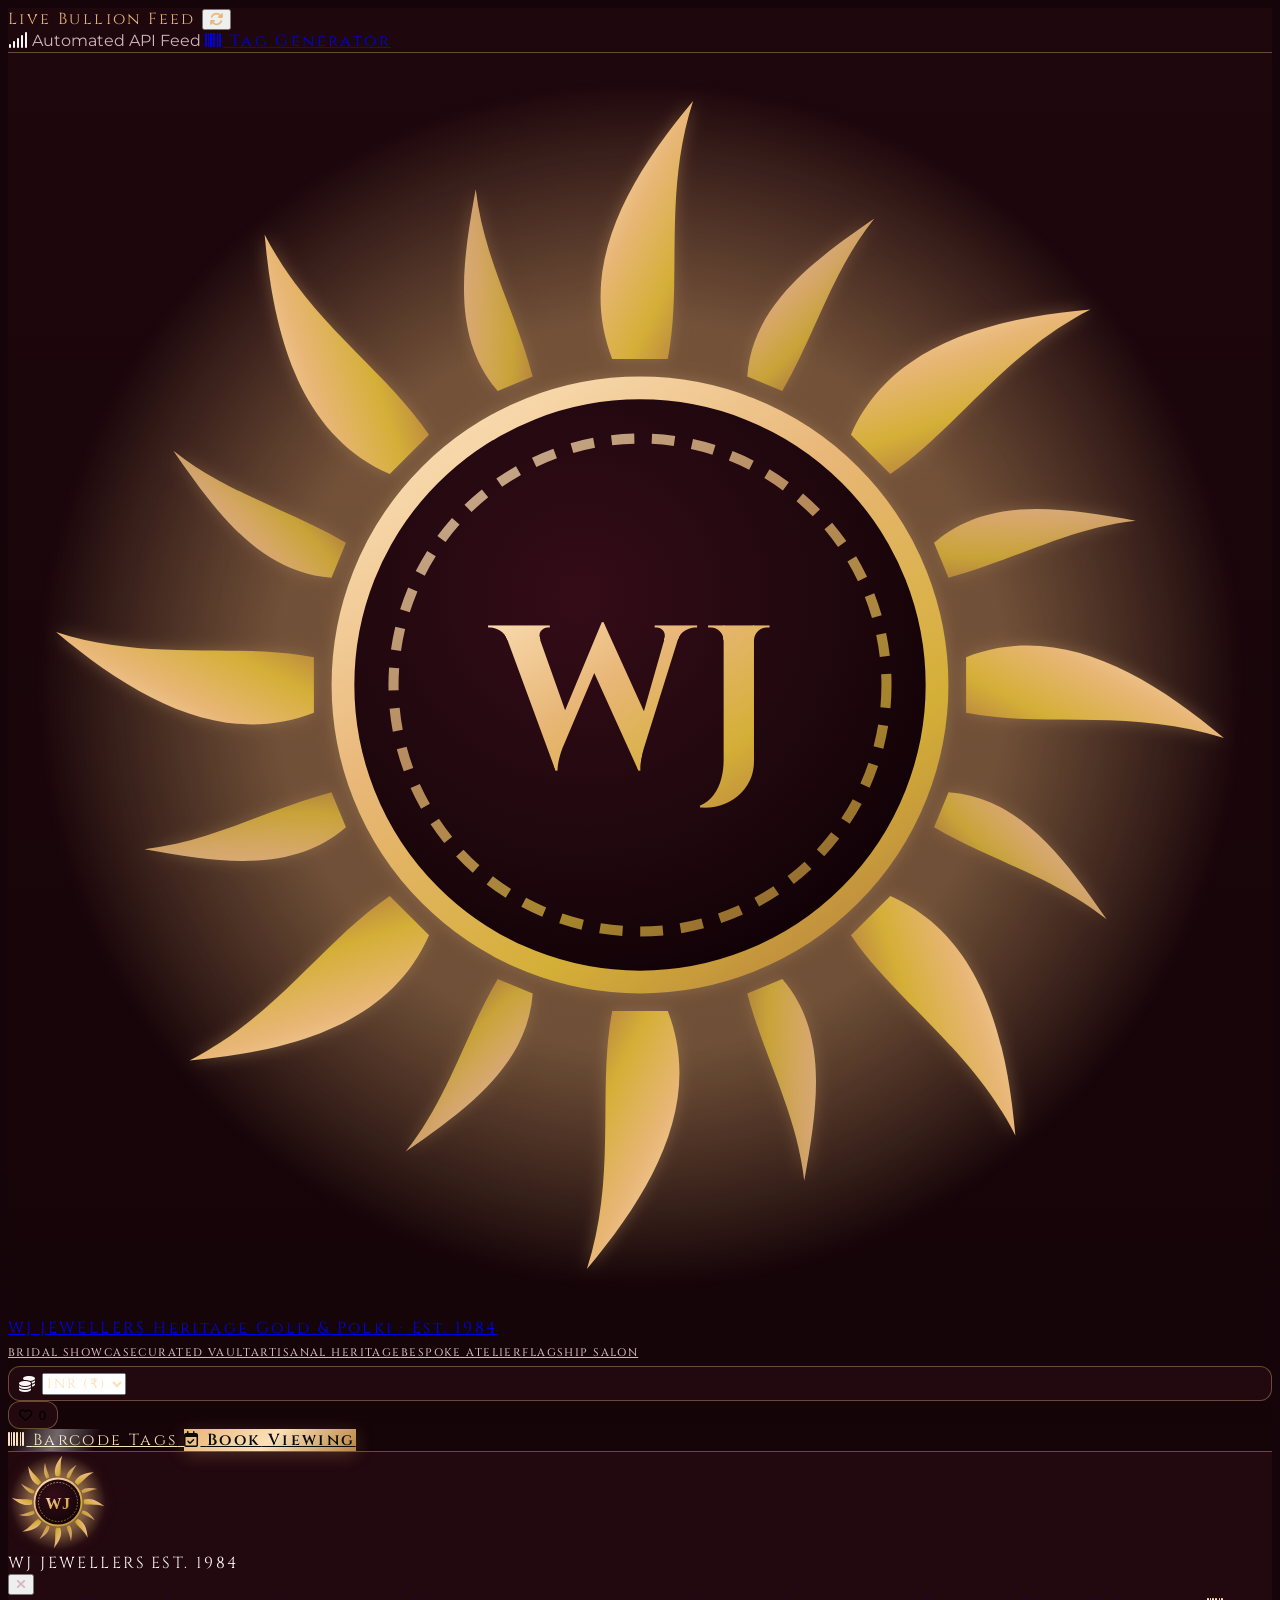
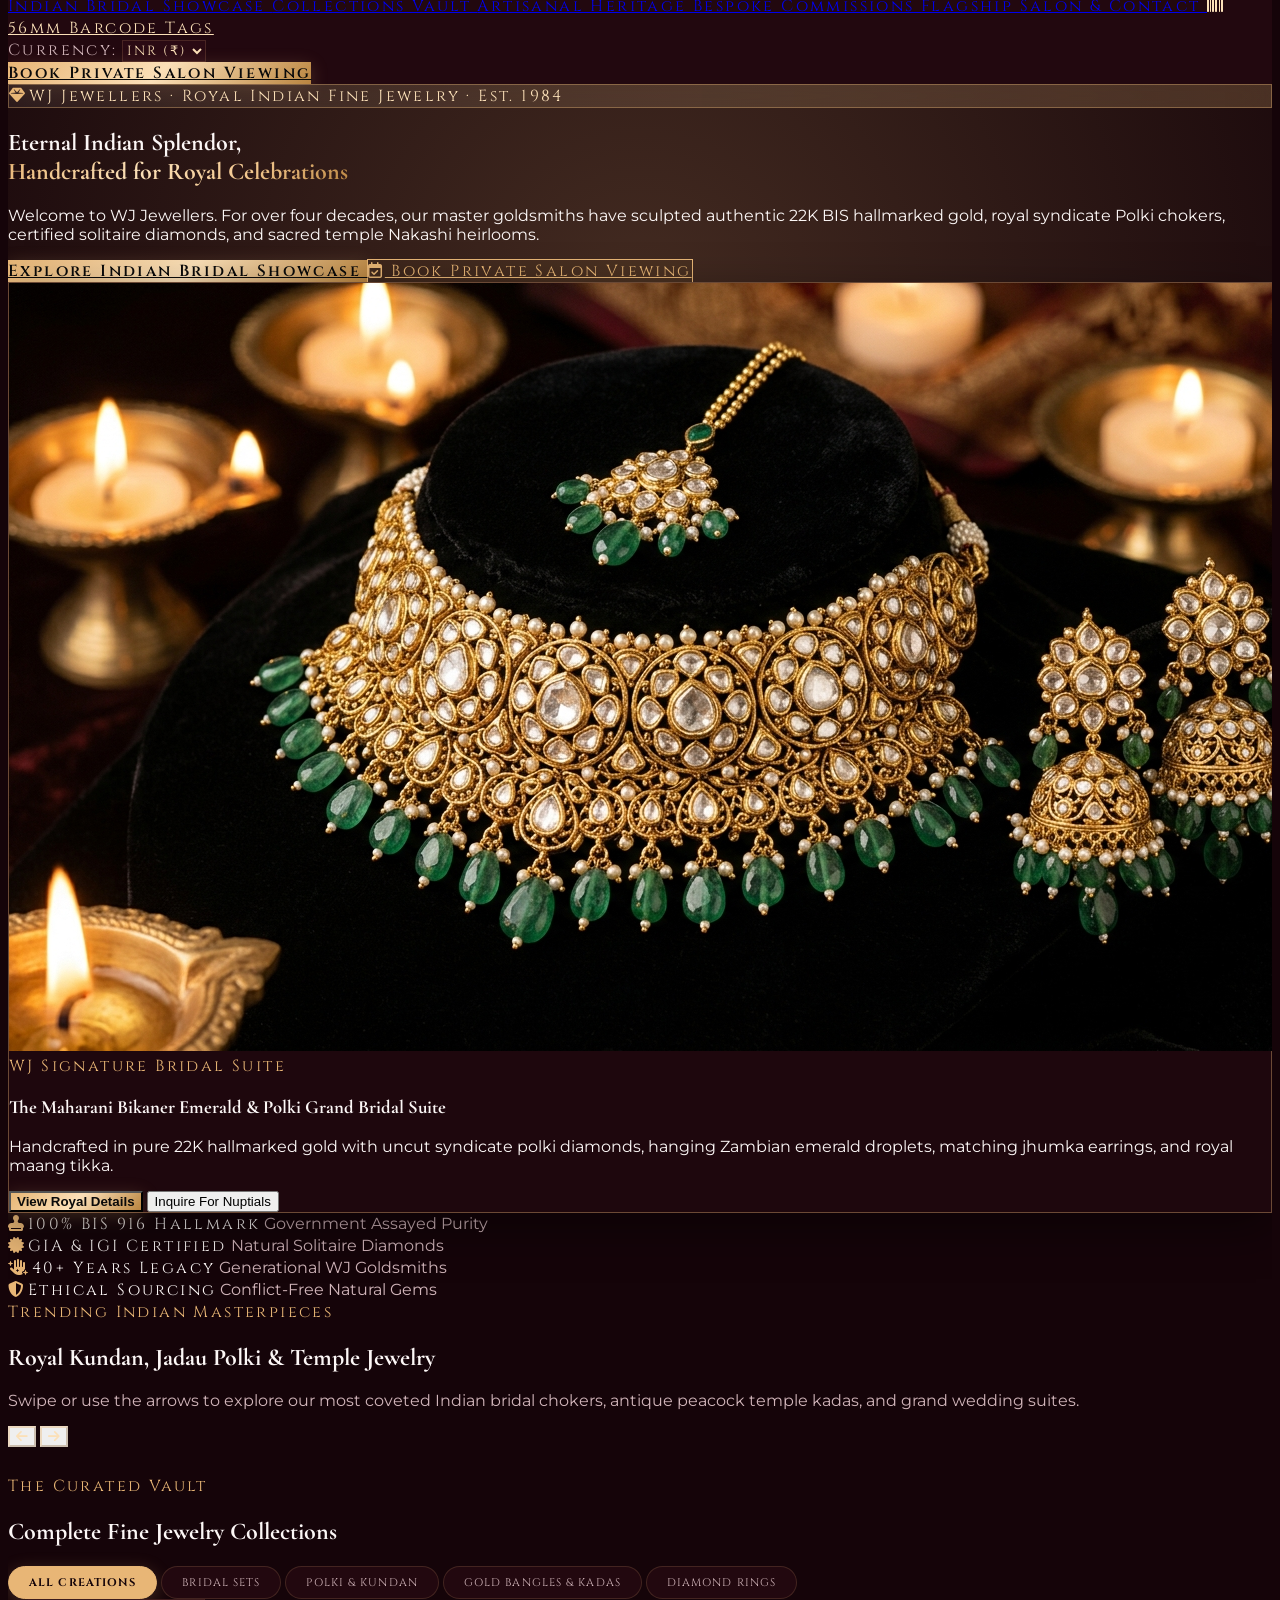
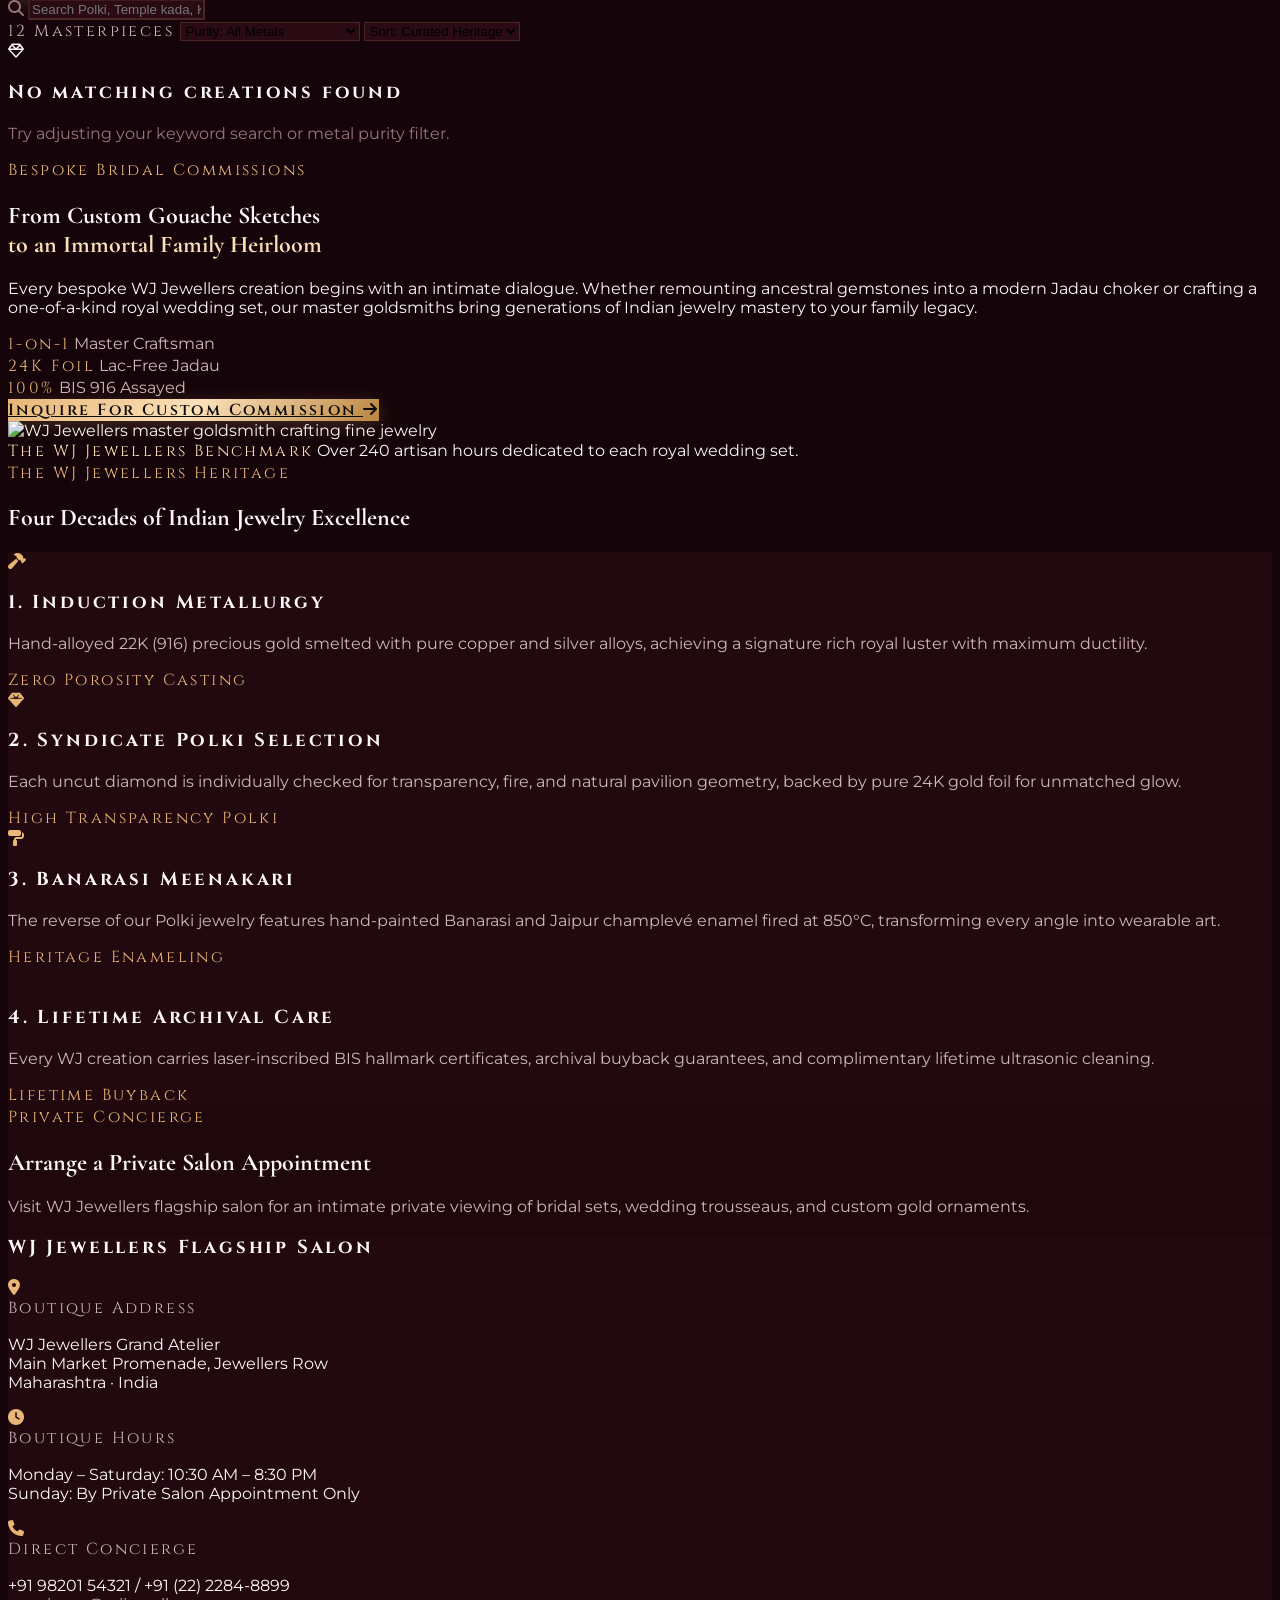
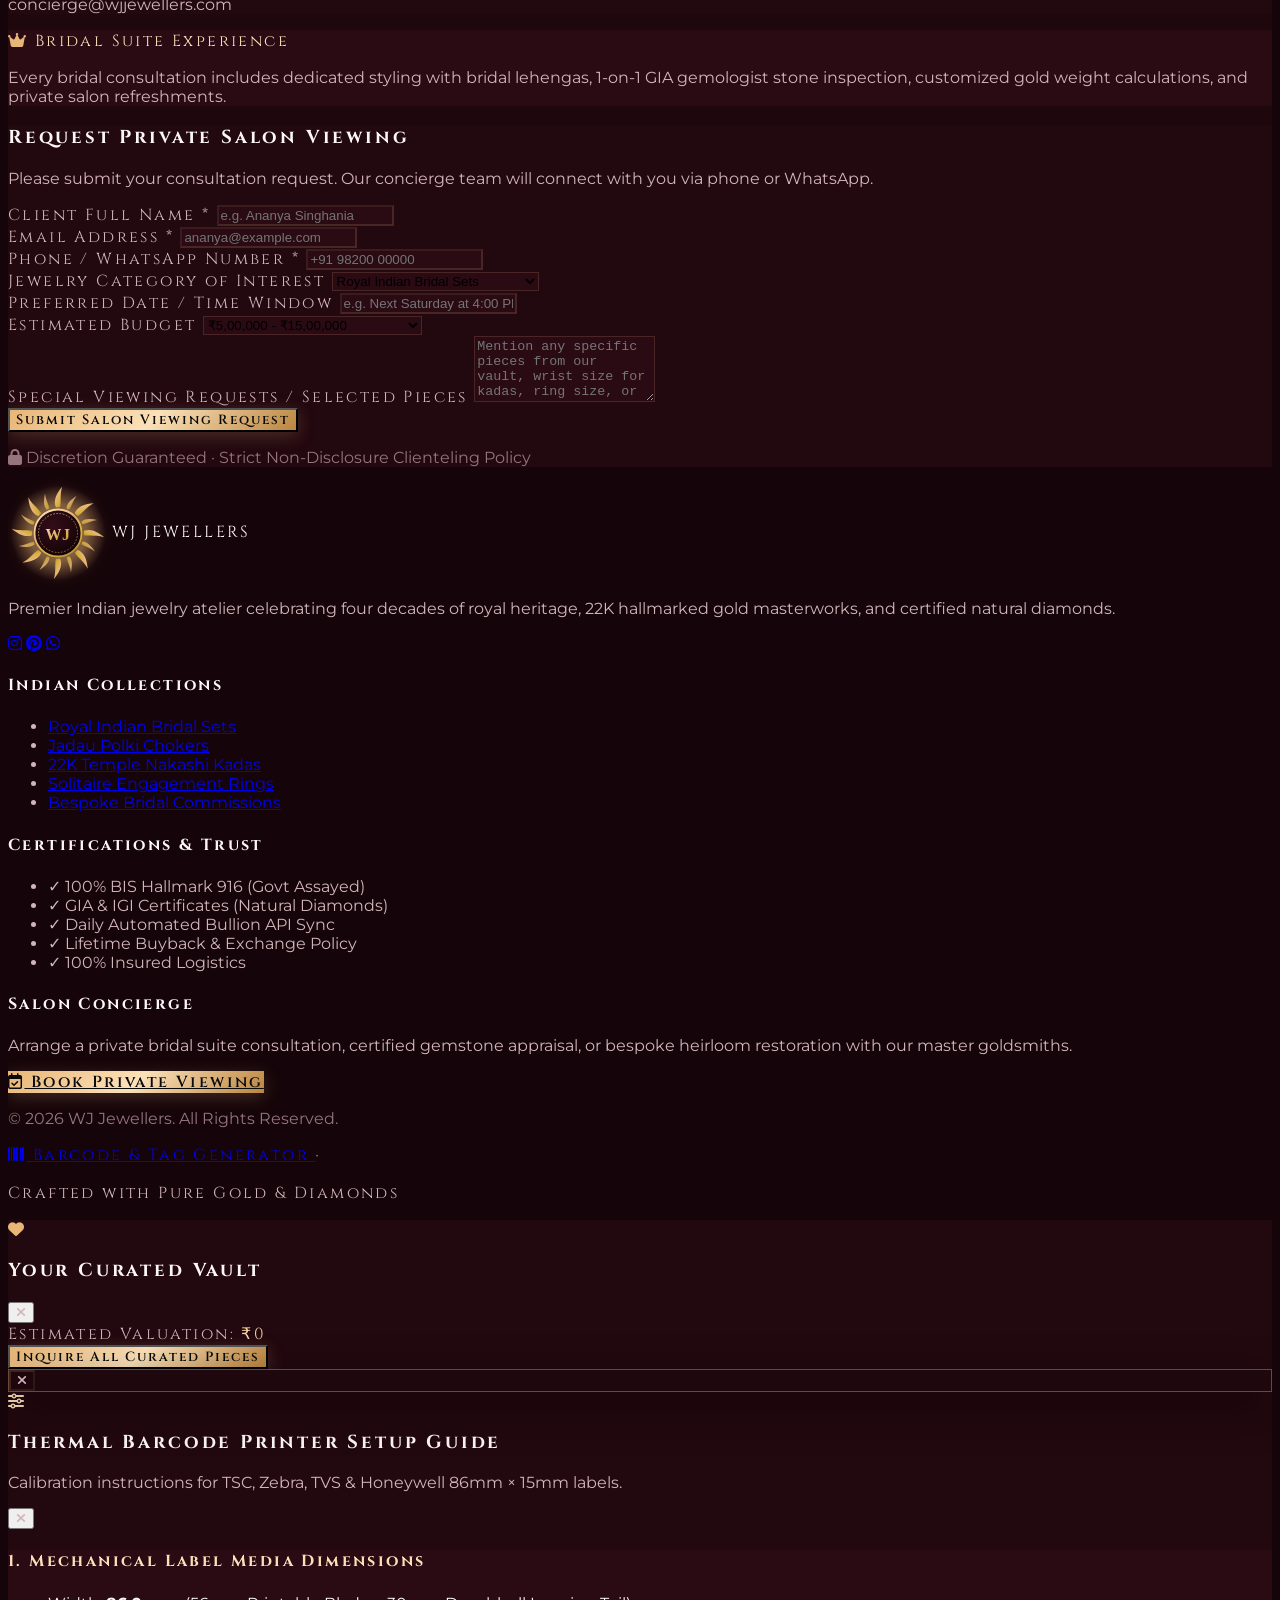
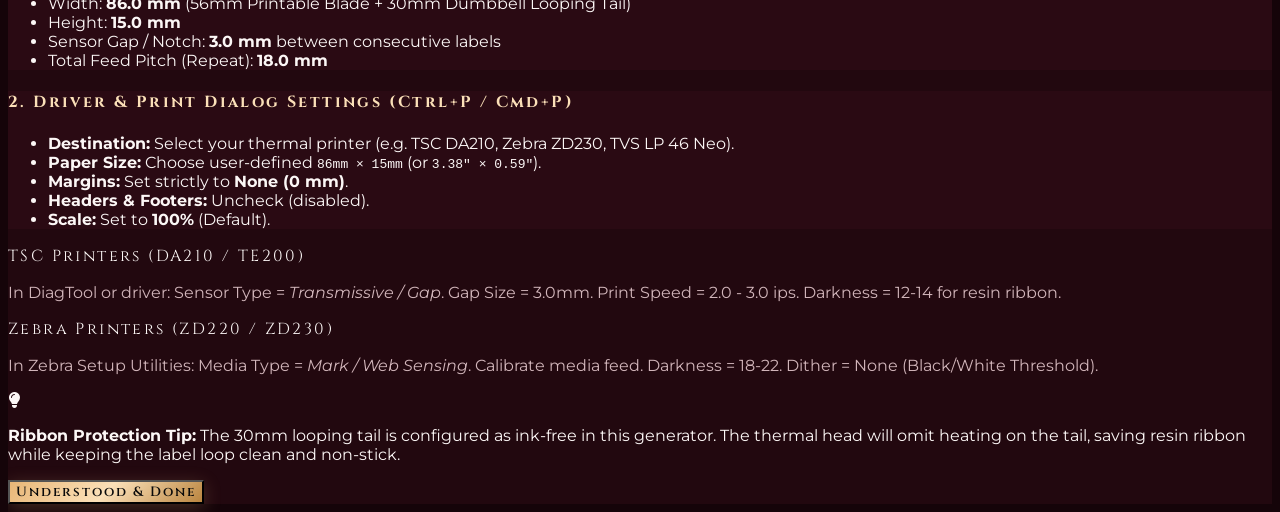
==== commit 3d0eb02a: "fix(print): isolate print output, fix document flow page breaks, and suppress website chrome leakage" ====
--- a/boutique.html
+++ b/boutique.html
@@ -65,7 +65,7 @@
   </script>
 
   <!-- Custom Luxury Styling & Animations -->
-  <link rel="stylesheet" href="css/luxury.css" />
+  <link rel="stylesheet" href="css/luxury.css?v=20261002_04" />
 </head>
 <body class="bg-[#150409] text-[#FCF7F6] min-h-screen flex flex-col font-sans selection:bg-[#E8B676] selection:text-black theme-burgundy">
 
@@ -1794,46 +1794,21 @@
   <!-- Instant Fail-Safe Direct Activation Script -->
   <script>
     (function() {
-      function forceActivateBarcodeTags() {
+      function checkBarcodeRedirect() {
         var hash = (window.location.hash || '').toLowerCase();
         var search = (window.location.search || '').toLowerCase();
         var isBarcodeOrAdmin = hash.includes('admin') || hash.includes('barcode') || hash.includes('tag') || search.includes('barcode') || search.includes('admin');
         
         if (isBarcodeOrAdmin) {
-          var showcase = document.getElementById('public-showcase-view');
-          var loginView = document.getElementById('admin-login-view');
-          var adminApp = document.getElementById('admin-app-container');
-          var tagsPanel = document.getElementById('admin-panel-tags');
-
-          if (showcase) {
-            showcase.classList.add('hidden');
-            showcase.style.display = 'none';
-          }
-          if (loginView) {
-            loginView.classList.add('hidden');
-            loginView.style.setProperty('display', 'none', 'important');
-          }
-          if (adminApp) {
-            adminApp.classList.remove('hidden');
-            adminApp.style.setProperty('display', 'flex', 'important');
-          }
-          if (tagsPanel) {
-            tagsPanel.classList.remove('hidden');
-            tagsPanel.style.setProperty('display', 'block', 'important');
-          }
-          if (typeof BarcodeTags !== 'undefined' && typeof BarcodeTags.init === 'function') {
-            BarcodeTags.init();
-          }
+          window.location.replace('index.html');
+          return true;
         }
+        return false;
       }
 
-      window.addEventListener('DOMContentLoaded', forceActivateBarcodeTags);
-      window.addEventListener('hashchange', forceActivateBarcodeTags);
-      window.addEventListener('load', forceActivateBarcodeTags);
-      forceActivateBarcodeTags();
-      setTimeout(forceActivateBarcodeTags, 50);
-      setTimeout(forceActivateBarcodeTags, 200);
-      setTimeout(forceActivateBarcodeTags, 500);
+      window.addEventListener('DOMContentLoaded', checkBarcodeRedirect);
+      window.addEventListener('hashchange', checkBarcodeRedirect);
+      checkBarcodeRedirect();
     })();
   </script>
 </body>
--- a/css/luxury.css
+++ b/css/luxury.css
@@ -721,8 +721,9 @@
   height: 100%;
   display: flex;
   flex-direction: column;
-  justify-content: space-between;
-  padding: calc(0.5mm * var(--tag-scale, 1.5)) calc(0.8mm * var(--tag-scale, 1.5));
+  justify-content: flex-start;
+  gap: calc(0.35mm * var(--tag-scale, 1.5));
+  padding: calc(1.4mm * var(--tag-scale, 1.5)) calc(0.8mm * var(--tag-scale, 1.5)) calc(0.6mm * var(--tag-scale, 1.5)) calc(0.8mm * var(--tag-scale, 1.5));
   font-size: calc(6.2pt * var(--tag-scale, 1.5));
   font-weight: 700;
   line-height: 1.05;
@@ -772,8 +773,9 @@
   height: 100%;
   display: flex;
   flex-direction: column;
-  justify-content: space-between;
-  padding: calc(0.5mm * var(--tag-scale, 1.5)) calc(0.6mm * var(--tag-scale, 1.5));
+  justify-content: flex-start;
+  gap: calc(0.7mm * var(--tag-scale, 1.5));
+  padding: calc(1.4mm * var(--tag-scale, 1.5)) calc(0.6mm * var(--tag-scale, 1.5)) calc(0.6mm * var(--tag-scale, 1.5)) calc(0.6mm * var(--tag-scale, 1.5));
   font-size: calc(6pt * var(--tag-scale, 1.5));
   font-weight: 700;
   line-height: 1.05;
@@ -788,9 +790,10 @@
   height: 100%;
   display: flex;
   flex-direction: column;
-  justify-content: space-between;
+  justify-content: flex-start;
+  gap: calc(0.35mm * var(--tag-scale, 1.5));
   align-items: center;
-  padding: calc(0.4mm * var(--tag-scale, 1.5)) calc(0.5mm * var(--tag-scale, 1.5));
+  padding: calc(1.4mm * var(--tag-scale, 1.5)) calc(0.5mm * var(--tag-scale, 1.5)) calc(0.6mm * var(--tag-scale, 1.5)) calc(0.5mm * var(--tag-scale, 1.5));
   box-sizing: border-box;
   text-align: center;
   overflow: hidden;
@@ -884,8 +887,9 @@
   height: 100%;
   display: flex;
   flex-direction: column;
-  justify-content: space-between;
-  padding: calc(0.6mm * var(--tag-scale, 1.5)) calc(1.2mm * var(--tag-scale, 1.5));
+  justify-content: flex-start;
+  gap: calc(0.4mm * var(--tag-scale, 1.5));
+  padding: calc(1.4mm * var(--tag-scale, 1.5)) calc(1.2mm * var(--tag-scale, 1.5)) calc(0.6mm * var(--tag-scale, 1.5)) calc(1.2mm * var(--tag-scale, 1.5));
   box-sizing: border-box;
   overflow: hidden;
   font-family: -apple-system, BlinkMacSystemFont, "Segoe UI", Roboto, Arial, sans-serif;
@@ -908,8 +912,9 @@
   height: 100%;
   display: flex;
   flex-direction: column;
-  justify-content: space-between;
-  padding: calc(0.6mm * var(--tag-scale, 1.5)) calc(1.2mm * var(--tag-scale, 1.5));
+  justify-content: flex-start;
+  gap: calc(0.4mm * var(--tag-scale, 1.5));
+  padding: calc(1.4mm * var(--tag-scale, 1.5)) calc(1.2mm * var(--tag-scale, 1.5)) calc(0.6mm * var(--tag-scale, 1.5)) calc(1.2mm * var(--tag-scale, 1.5));
   box-sizing: border-box;
   overflow: hidden;
   font-family: -apple-system, BlinkMacSystemFont, "Segoe UI", Roboto, Arial, sans-serif;
@@ -995,21 +1000,41 @@
     background: #ffffff !important;
     color: #000000 !important;
     width: 86mm !important;
-    height: 15mm !important;
     -webkit-print-color-adjust: exact !important;
     print-color-adjust: exact !important;
   }
 
-  /* Completely hide all site shell elements */
-  body > *:not(#thermal-print-stage) {
+  /* Completely suppress all web application chrome, headers, footers, containers, and preview cards */
+  body > *:not(#thermal-print-stage),
+  #app,
+  #admin-app-container,
+  #public-showcase-view,
+  #admin-login-view,
+  #toast-container,
+  #printer-guide-modal,
+  #quick-view-modal,
+  #wishlist-drawer,
+  #mobile-drawer,
+  #tags-preview-container,
+  header,
+  footer,
+  nav,
+  .main-luxury-nav,
+  .horizontal-scroll-container,
+  .glass-panel-elevated {
     display: none !important;
+    visibility: hidden !important;
+    height: 0 !important;
+    max-height: 0 !important;
+    overflow: hidden !important;
+    opacity: 0 !important;
+    pointer-events: none !important;
   }
 
   #thermal-print-stage {
     display: block !important;
-    position: absolute !important;
-    left: 0 !important;
-    top: 0 !important;
+    visibility: visible !important;
+    position: static !important;
     width: 86mm !important;
     margin: 0 !important;
     padding: 0 !important;
@@ -1049,9 +1074,10 @@
     height: 15mm !important;
     display: flex !important;
     flex-direction: column !important;
-    justify-content: space-between !important;
+    justify-content: flex-start !important;
+    gap: 0.3mm !important;
     box-sizing: border-box !important;
-    padding: 0.4mm 0.8mm !important;
+    padding: var(--print-top-offset, 1.8mm) 0.8mm 0.5mm 0.8mm !important;
     font-size: 6.2pt !important;
     font-weight: 700 !important;
     line-height: 1.05 !important;
@@ -1085,9 +1111,10 @@
     height: 15mm !important;
     display: flex !important;
     flex-direction: column !important;
-    justify-content: space-between !important;
+    justify-content: flex-start !important;
+    gap: 0.6mm !important;
     box-sizing: border-box !important;
-    padding: 0.4mm 0.4mm !important;
+    padding: var(--print-top-offset, 1.8mm) 0.4mm 0.5mm 0.4mm !important;
     font-size: 6pt !important;
     font-weight: 700 !important;
     line-height: 1.05 !important;
@@ -1110,10 +1137,11 @@
     height: 15mm !important;
     display: flex !important;
     flex-direction: column !important;
-    justify-content: space-between !important;
+    justify-content: flex-start !important;
+    gap: 0.35mm !important;
     align-items: center !important;
     box-sizing: border-box !important;
-    padding: 0.4mm 0.5mm !important;
+    padding: var(--print-top-offset, 1.8mm) 0.5mm 0.5mm 0.5mm !important;
     text-align: center !important;
     overflow: hidden !important;
     color: #000000 !important;
@@ -1128,8 +1156,8 @@
   }
 
   .print-qr-box {
-    width: 6.8mm !important;
-    height: 6.8mm !important;
+    width: 6.2mm !important;
+    height: 6.2mm !important;
     display: flex !important;
     align-items: center !important;
     justify-content: center !important;
@@ -1140,8 +1168,8 @@
   .print-qr-box canvas,
   .print-qr-box img,
   .print-qr-box svg {
-    width: 6.8mm !important;
-    height: 6.8mm !important;
+    width: 6.2mm !important;
+    height: 6.2mm !important;
     image-rendering: pixelated !important;
   }
 
@@ -1170,9 +1198,10 @@
     height: 15mm !important;
     display: flex !important;
     flex-direction: column !important;
-    justify-content: space-between !important;
+    justify-content: flex-start !important;
+    gap: 0.35mm !important;
     box-sizing: border-box !important;
-    padding: 0.5mm 1mm !important;
+    padding: var(--print-top-offset, 1.8mm) 1.2mm 0.6mm 1.2mm !important;
     font-size: 6.8pt !important;
     line-height: 1.1 !important;
     text-align: left !important;
@@ -1209,9 +1238,10 @@
     height: 15mm !important;
     display: flex !important;
     flex-direction: column !important;
-    justify-content: space-between !important;
+    justify-content: flex-start !important;
+    gap: 0.35mm !important;
     box-sizing: border-box !important;
-    padding: 0.5mm 1mm !important;
+    padding: var(--print-top-offset, 1.8mm) 1.2mm 0.6mm 1.2mm !important;
     font-size: 6.8pt !important;
     line-height: 1.1 !important;
     text-align: left !important;
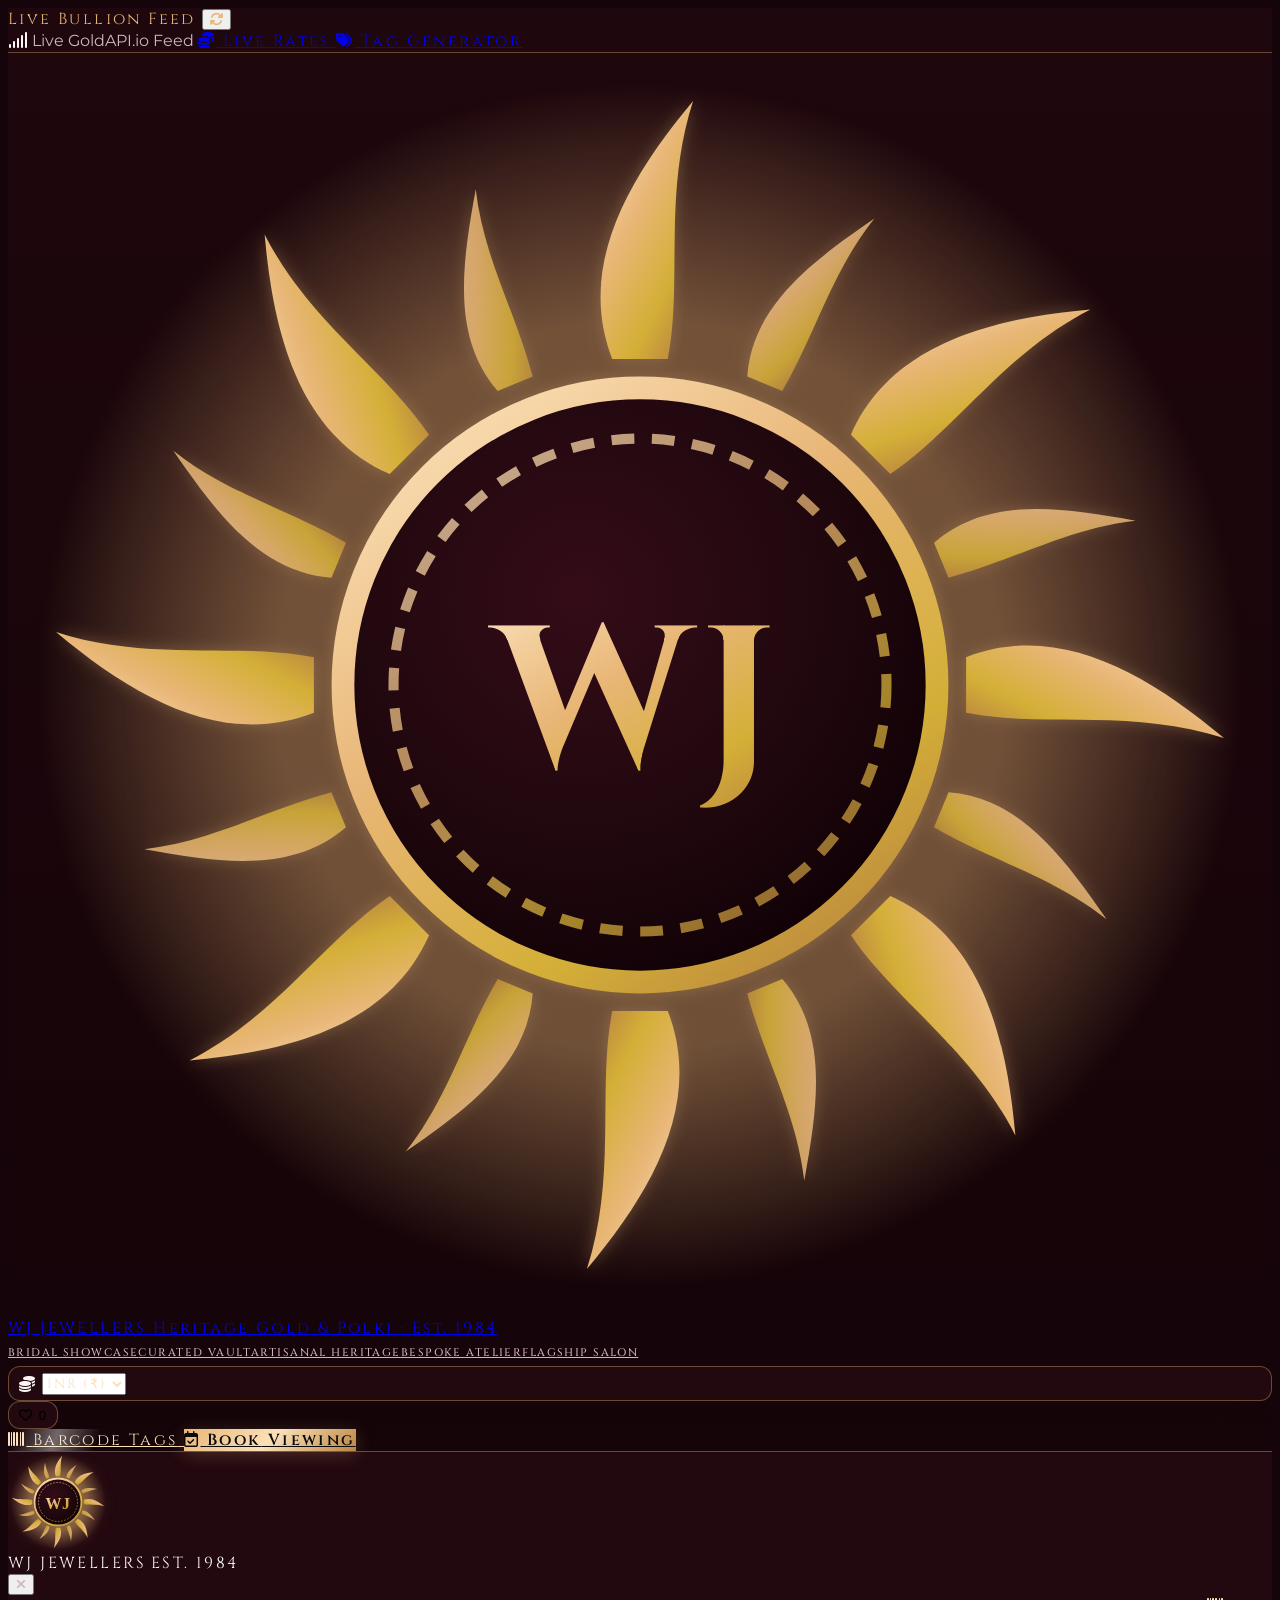
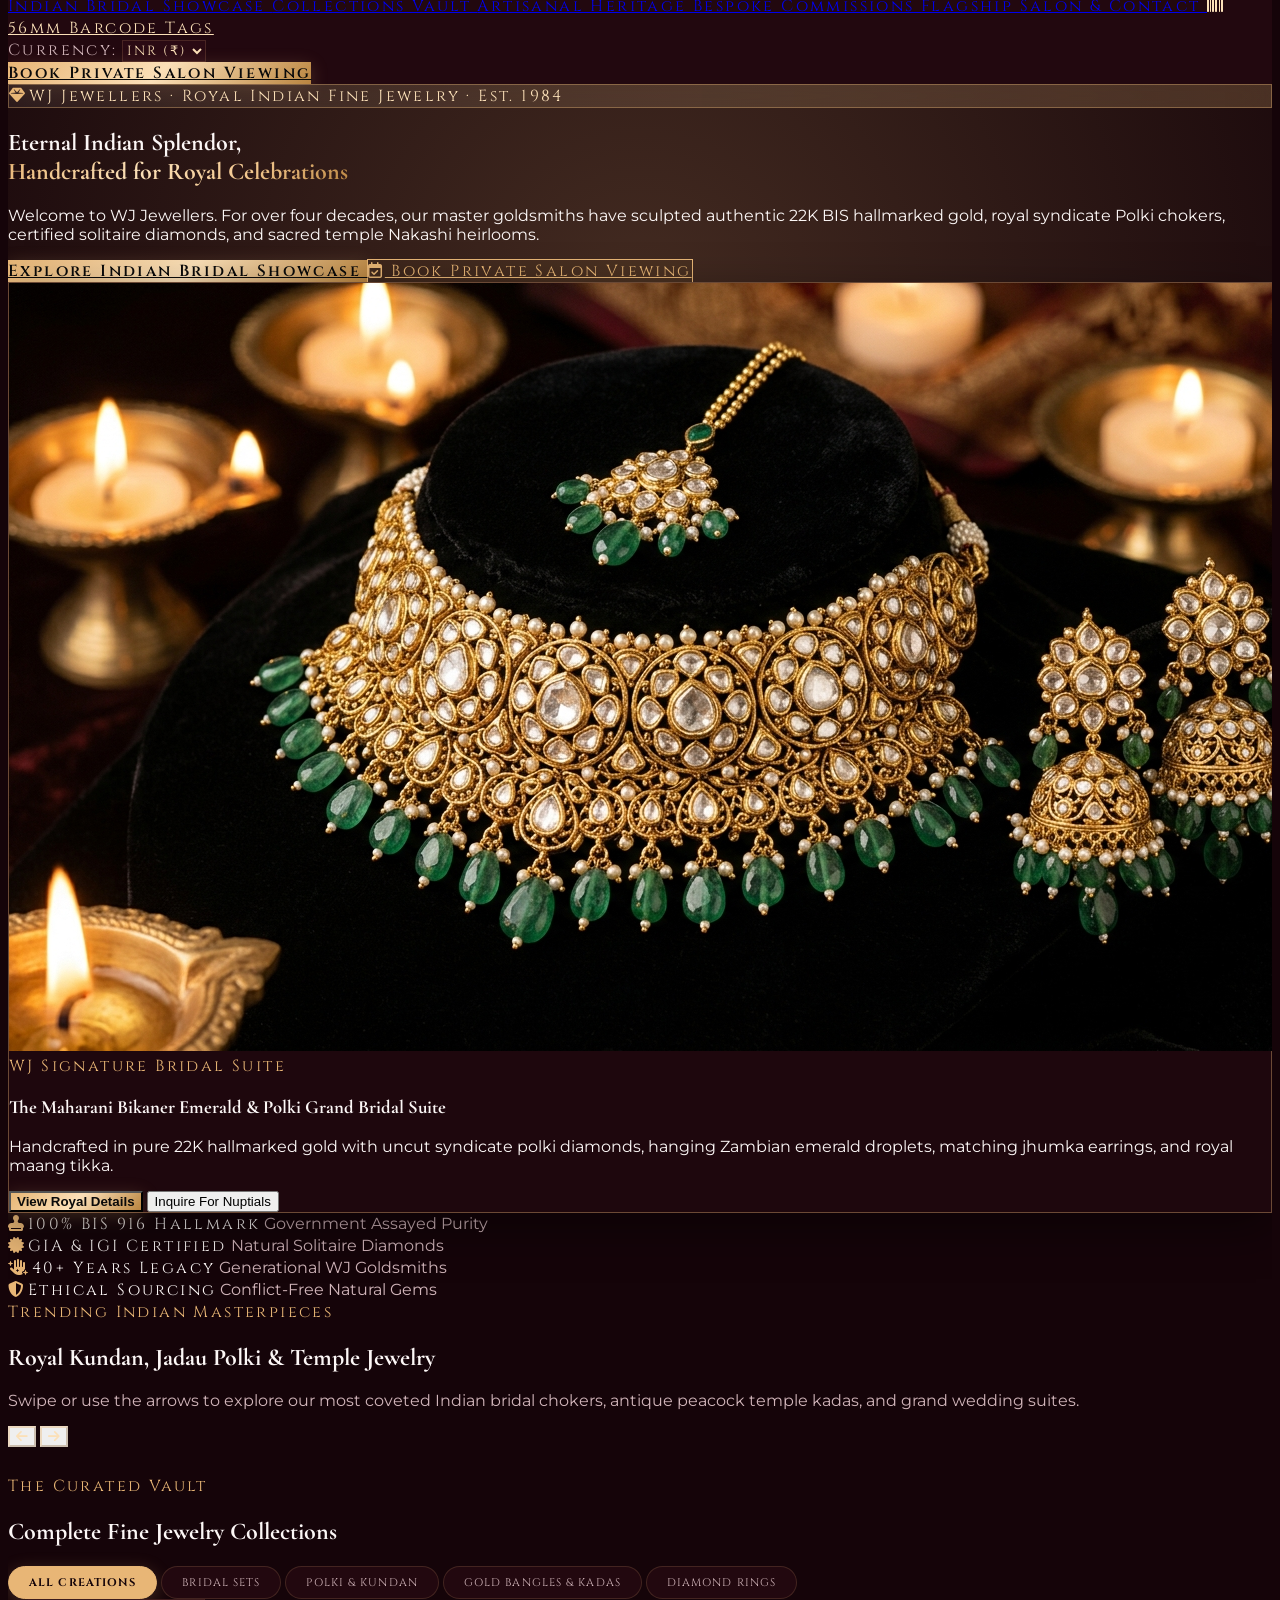
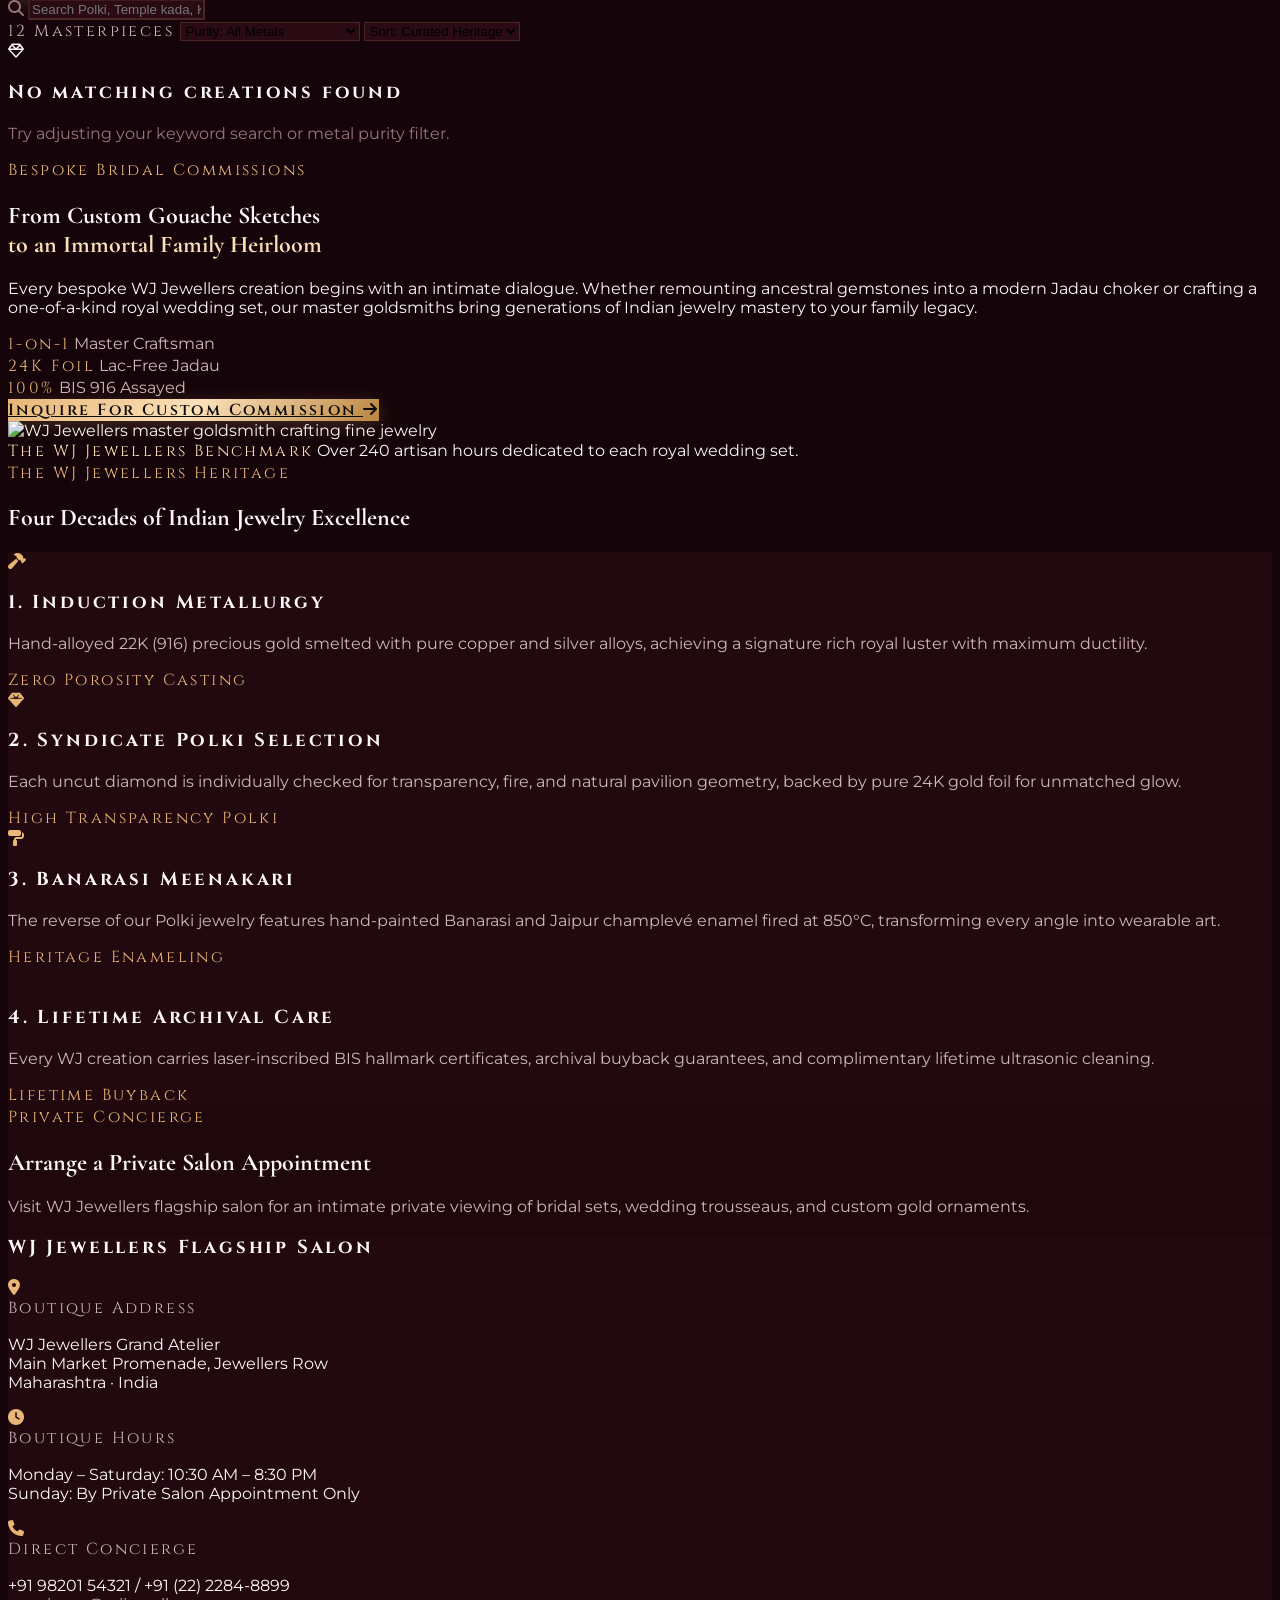
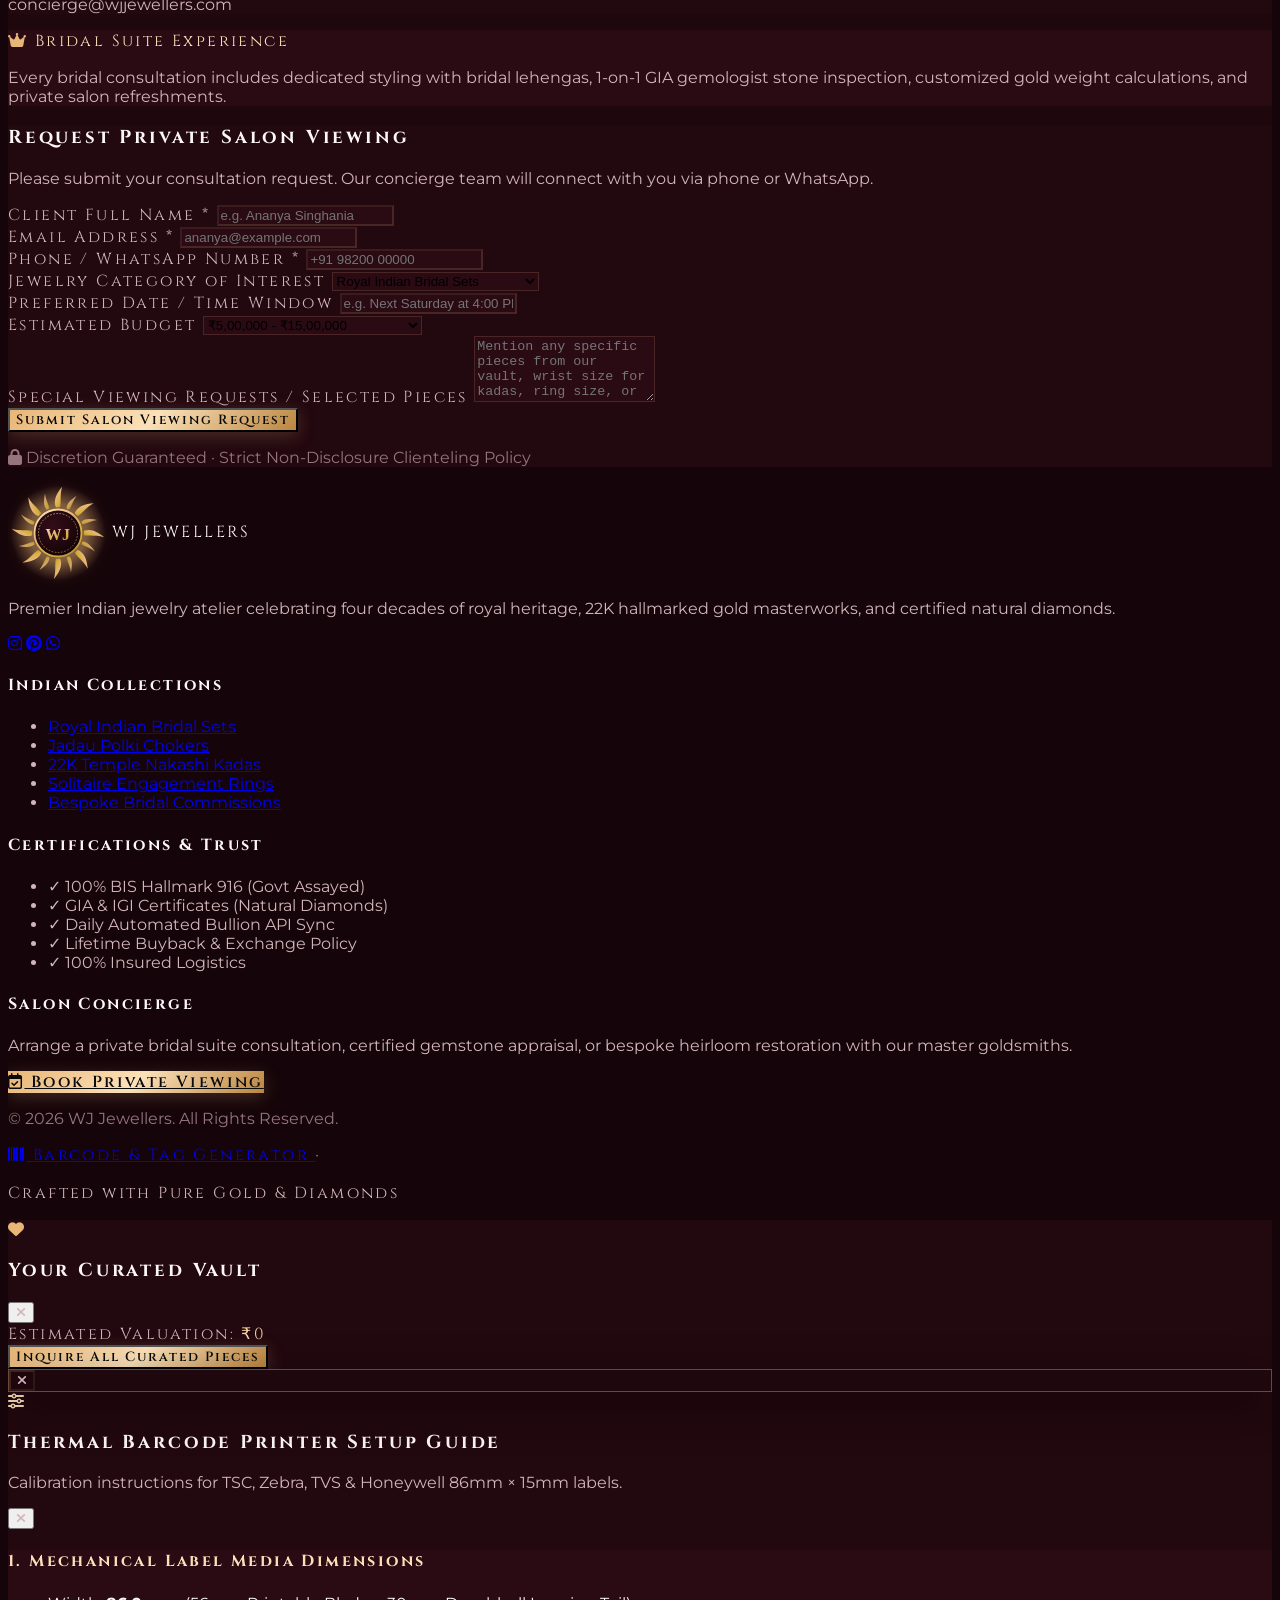
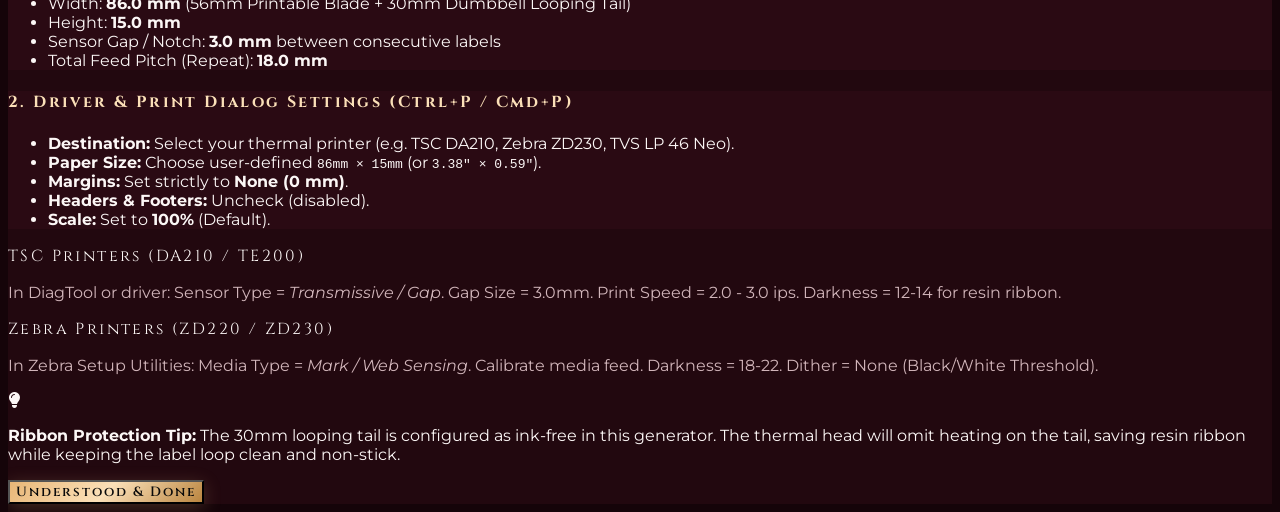
==== commit d008279e: "feat(rates): add Indian Market Gold and Silver live rates option powered by GoldAPI.io with quota-sa" ====
--- a/boutique.html
+++ b/boutique.html
@@ -65,7 +65,7 @@
   </script>
 
   <!-- Custom Luxury Styling & Animations -->
-  <link rel="stylesheet" href="css/luxury.css?v=20261002_04" />
+  <link rel="stylesheet" href="css/luxury.css?v=20261002_07" />
 </head>
 <body class="bg-[#150409] text-[#FCF7F6] min-h-screen flex flex-col font-sans selection:bg-[#E8B676] selection:text-black theme-burgundy">
 
@@ -103,14 +103,17 @@
           </div>
         </div>
 
-        <!-- Timestamp & Tag Generator Shortcut -->
-        <div class="hidden sm:flex items-center gap-3 pl-4 z-10 shrink-0 border-l border-white/10 whitespace-nowrap">
+        <!-- Timestamp & App Shortcuts -->
+        <div class="hidden sm:flex items-center gap-2.5 pl-4 z-10 shrink-0 border-l border-white/10 whitespace-nowrap">
           <i class="fa-solid fa-signal text-[9px] text-[#E8B676]"></i>
           <span id="rates-sync-timestamp" class="text-[10px] font-mono text-gray-400">
-            Automated API Feed
+            Live GoldAPI.io Feed
           </span>
-          <a href="#/barcode" class="text-[10px] font-cinzel text-[#E8B676] hover:text-[#F3E5AB] flex items-center gap-1 px-2 py-0.5 rounded bg-white/5 border border-white/10 transition-colors">
-            <i class="fa-solid fa-barcode text-[9px]"></i> Tag Generator
+          <a href="index.html#live-rates" class="text-[10px] font-cinzel text-[#E8B676] hover:text-[#F3E5AB] flex items-center gap-1 px-2.5 py-1 rounded-lg bg-white/5 hover:bg-white/10 border border-white/10 transition-colors" title="View Full Indian Gold &amp; Silver Market Rates">
+            <i class="fa-solid fa-coins text-[9px]"></i> Live Rates
+          </a>
+          <a href="index.html#tag-generator" class="text-[10px] font-cinzel text-gray-300 hover:text-white flex items-center gap-1 px-2.5 py-1 rounded-lg bg-white/5 hover:bg-white/10 border border-white/10 transition-colors" title="Open 56mm Tag Generator">
+            <i class="fa-solid fa-tags text-[9px]"></i> Tag Generator
           </a>
         </div>
       </div>
@@ -1786,7 +1789,7 @@
   <script src="js/data.js?v=20261002_02"></script>
   <script src="js/utils.js?v=20261002_02"></script>
   <script src="js/qrcode.min.js?v=20261002_02"></script>
-  <script src="js/barcode-tags.js?v=20261002_02"></script>
+  <script src="js/barcode-tags.js?v=20261002_07"></script>
   <script src="js/showcase.js?v=20261002_02"></script>
   <script src="js/admin.js?v=20261002_02"></script>
   <script src="js/app.js?v=20261002_02"></script>
@@ -1797,10 +1800,14 @@
       function checkBarcodeRedirect() {
         var hash = (window.location.hash || '').toLowerCase();
         var search = (window.location.search || '').toLowerCase();
-        var isBarcodeOrAdmin = hash.includes('admin') || hash.includes('barcode') || hash.includes('tag') || search.includes('barcode') || search.includes('admin');
+        var isBarcodeOrAdmin = hash.includes('admin') || hash.includes('barcode') || hash.includes('tag') || search.includes('barcode') || search.includes('admin') || hash.includes('rate');
         
         if (isBarcodeOrAdmin) {
-          window.location.replace('index.html');
+          if (hash.includes('rate')) {
+            window.location.replace('index.html#live-rates');
+          } else {
+            window.location.replace('index.html#tag-generator');
+          }
           return true;
         }
         return false;
--- a/css/luxury.css
+++ b/css/luxury.css
@@ -935,14 +935,39 @@
 
 .thermal-rat-tail-preview .folded-city-row {
   display: flex;
-  align-items: center;
+  align-items: baseline;
   justify-content: space-between;
-  font-size: calc(6pt * var(--tag-scale, 1.5));
-  font-weight: 700;
+  width: 100%;
+  overflow: hidden;
+  line-height: 1.05;
+}
+
+.thermal-rat-tail-preview .folded-city-text {
+  font-size: calc(5.6pt * var(--tag-scale, 1.5));
+  font-weight: 500;
   color: #1e293b;
   text-transform: uppercase;
   white-space: nowrap;
-  line-height: 1.05;
+  overflow: hidden;
+  text-overflow: ellipsis;
+  flex: 1 1 auto;
+  min-width: 0;
+  outline: none;
+}
+
+.thermal-rat-tail-preview .folded-city-text.city-long {
+  font-size: calc(4.8pt * var(--tag-scale, 1.5));
+  letter-spacing: -0.2px;
+}
+
+.thermal-rat-tail-preview .folded-loan-text {
+  font-size: calc(5.8pt * var(--tag-scale, 1.5));
+  font-weight: 500;
+  color: #0f172a;
+  white-space: nowrap;
+  flex: 0 0 auto;
+  margin-left: calc(0.8mm * var(--tag-scale, 1.5));
+  font-family: monospace;
 }
 
 .thermal-rat-tail-preview .folded-date-bold {
@@ -958,16 +983,21 @@
   align-items: center;
   justify-content: flex-start;
   font-size: calc(6.8pt * var(--tag-scale, 1.5));
-  font-weight: 800;
+  font-weight: 500;
   color: #000000;
   text-transform: uppercase;
   white-space: nowrap;
   line-height: 1.05;
 }
 
+.thermal-rat-tail-preview .folded-item-row strong,
+.thermal-rat-tail-preview .folded-item-row .folded-metal-badge {
+  font-weight: 500;
+}
+
 .thermal-rat-tail-preview .folded-weight-row {
   font-size: calc(6.4pt * var(--tag-scale, 1.5));
-  font-weight: 800;
+  font-weight: 500;
   color: #0f172a;
   text-transform: uppercase;
   white-space: nowrap;
@@ -975,12 +1005,13 @@
 }
 
 .thermal-rat-tail-preview .folded-amount-bold {
-  font-size: calc(7.4pt * var(--tag-scale, 1.5));
+  font-size: calc(6.8pt * var(--tag-scale, 1.5));
   font-weight: 900;
   color: #000000;
-  letter-spacing: 0.2px;
+  letter-spacing: 0.1px;
   line-height: 1.05;
   white-space: nowrap;
+  margin-top: calc(-0.35mm * var(--tag-scale, 1.5));
 }
 
 /* ==========================================================================
@@ -1219,12 +1250,41 @@
   }
 
   .print-folded-city {
-    font-size: 6.2pt !important;
-    font-weight: 700 !important;
+    width: 100% !important;
     display: flex !important;
     justify-content: space-between !important;
+    align-items: baseline !important;
     white-space: nowrap !important;
     line-height: 1.1 !important;
+    overflow: hidden !important;
+  }
+
+  .print-city-text {
+    font-size: 5.6pt !important;
+    font-weight: 500 !important;
+    text-transform: uppercase !important;
+    white-space: nowrap !important;
+    overflow: hidden !important;
+    text-overflow: ellipsis !important;
+    flex: 1 1 auto !important;
+    min-width: 0 !important;
+    color: #000000 !important;
+  }
+
+  .print-city-text.city-long {
+    font-size: 4.8pt !important;
+    letter-spacing: -0.2px !important;
+    font-weight: 500 !important;
+  }
+
+  .print-loan-text {
+    font-size: 5.8pt !important;
+    font-weight: 500 !important;
+    white-space: nowrap !important;
+    flex: 0 0 auto !important;
+    margin-left: 0.8mm !important;
+    color: #000000 !important;
+    font-family: Arial, Helvetica, sans-serif !important;
   }
 
   .print-folded-center {
@@ -1239,7 +1299,7 @@
     display: flex !important;
     flex-direction: column !important;
     justify-content: flex-start !important;
-    gap: 0.35mm !important;
+    gap: 0.3mm !important;
     box-sizing: border-box !important;
     padding: var(--print-top-offset, 1.8mm) 1.2mm 0.6mm 1.2mm !important;
     font-size: 6.8pt !important;
@@ -1258,7 +1318,7 @@
 
   .print-folded-item {
     font-size: 6.8pt !important;
-    font-weight: 800 !important;
+    font-weight: 500 !important;
     display: flex !important;
     justify-content: flex-start !important;
     white-space: nowrap !important;
@@ -1267,16 +1327,17 @@
 
   .print-folded-weight {
     font-size: 6.8pt !important;
-    font-weight: 800 !important;
+    font-weight: 500 !important;
     white-space: nowrap !important;
     line-height: 1.1 !important;
   }
 
   .print-folded-amount {
-    font-size: 7.5pt !important;
+    font-size: 6.8pt !important;
     font-weight: 900 !important;
     white-space: nowrap !important;
-    line-height: 1.1 !important;
+    line-height: 1.05 !important;
+    margin-top: -0.35mm !important;
   }
 
   /* 30mm Tail is strictly INK-FREE to prevent thermal resin ribbon waste */
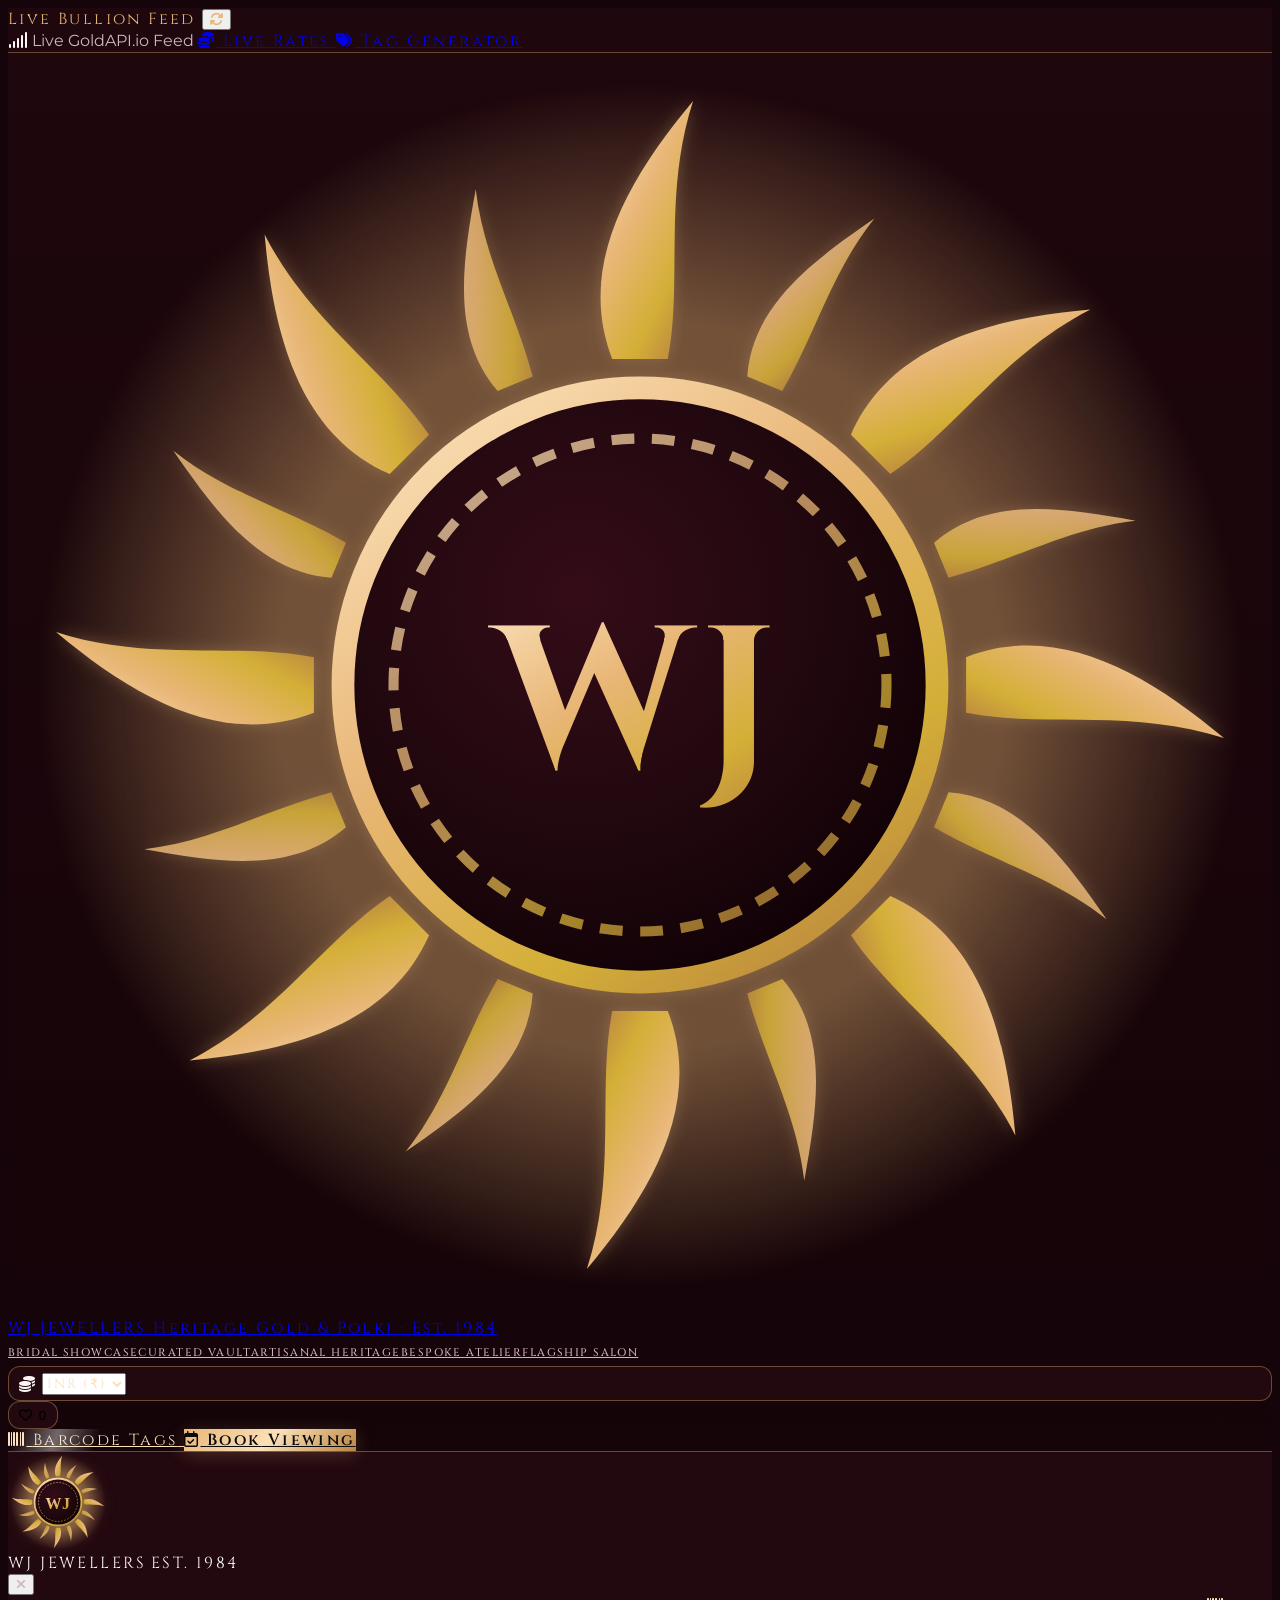
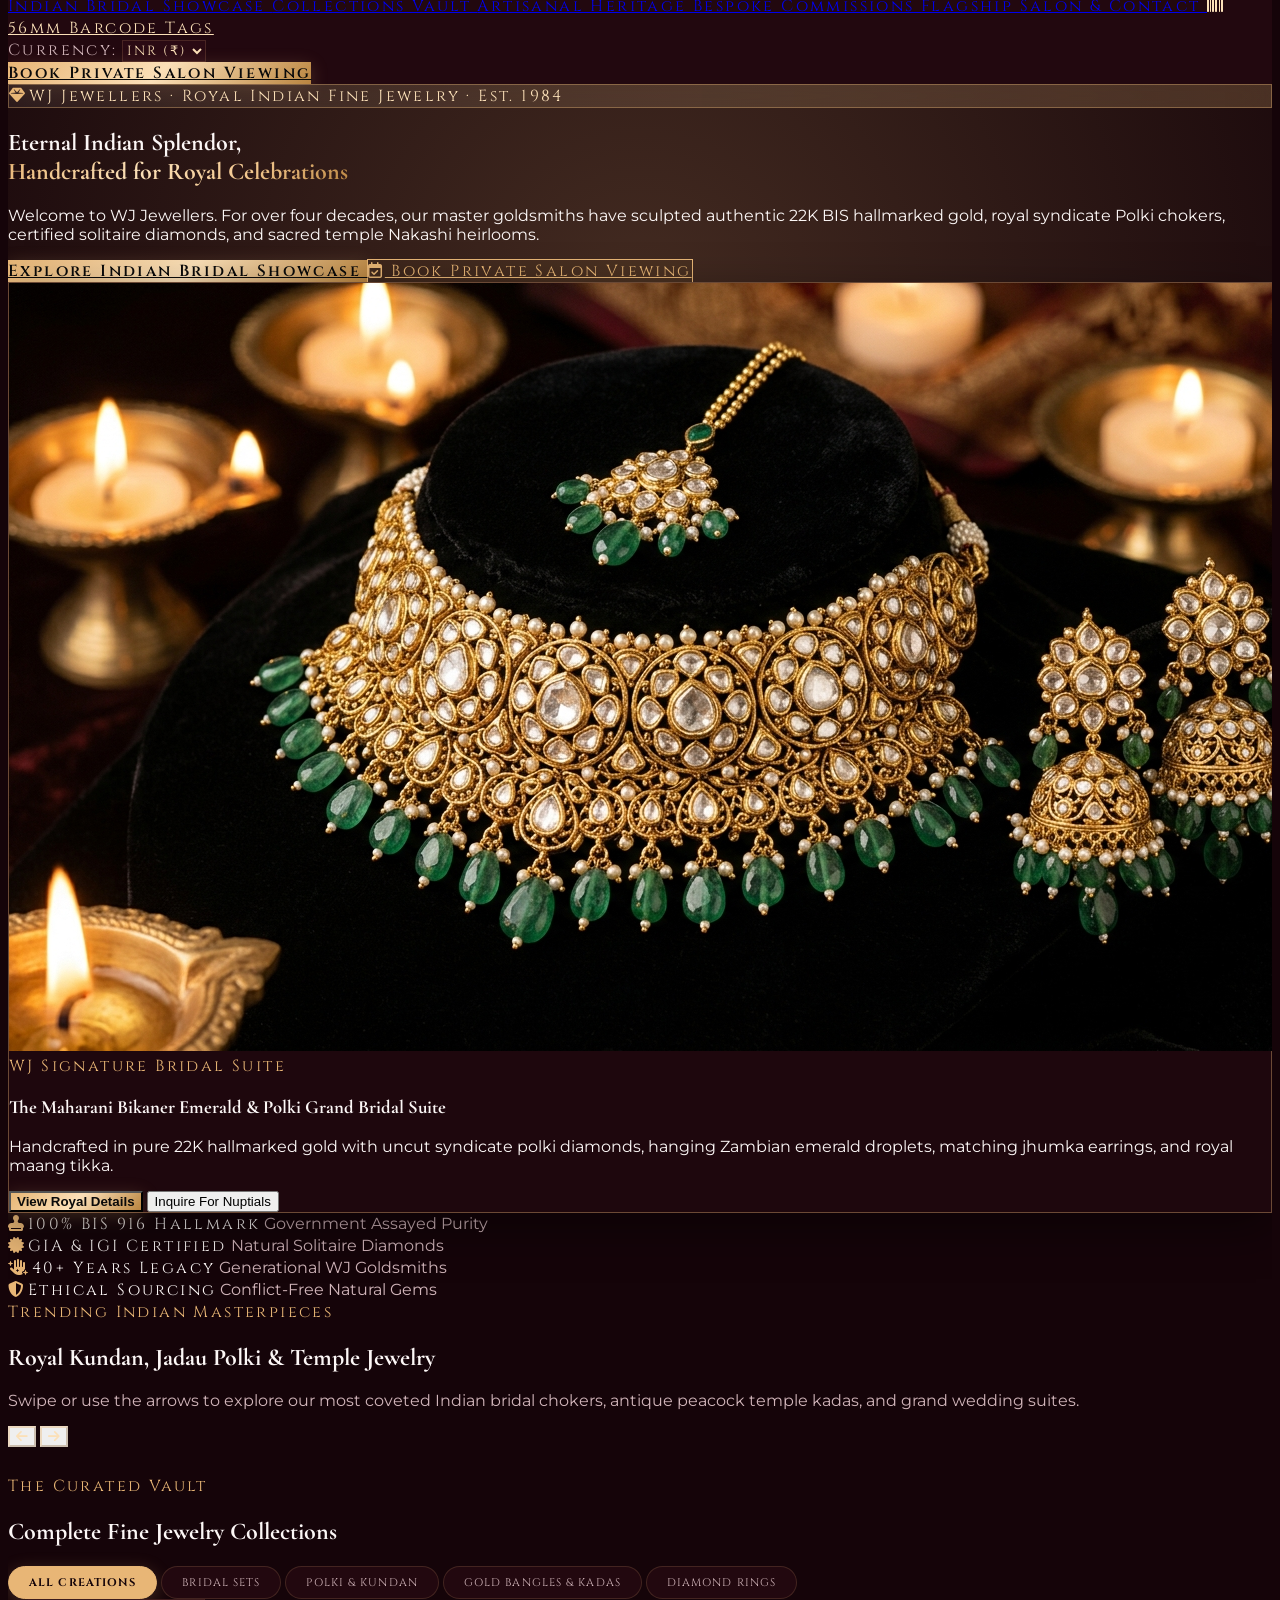
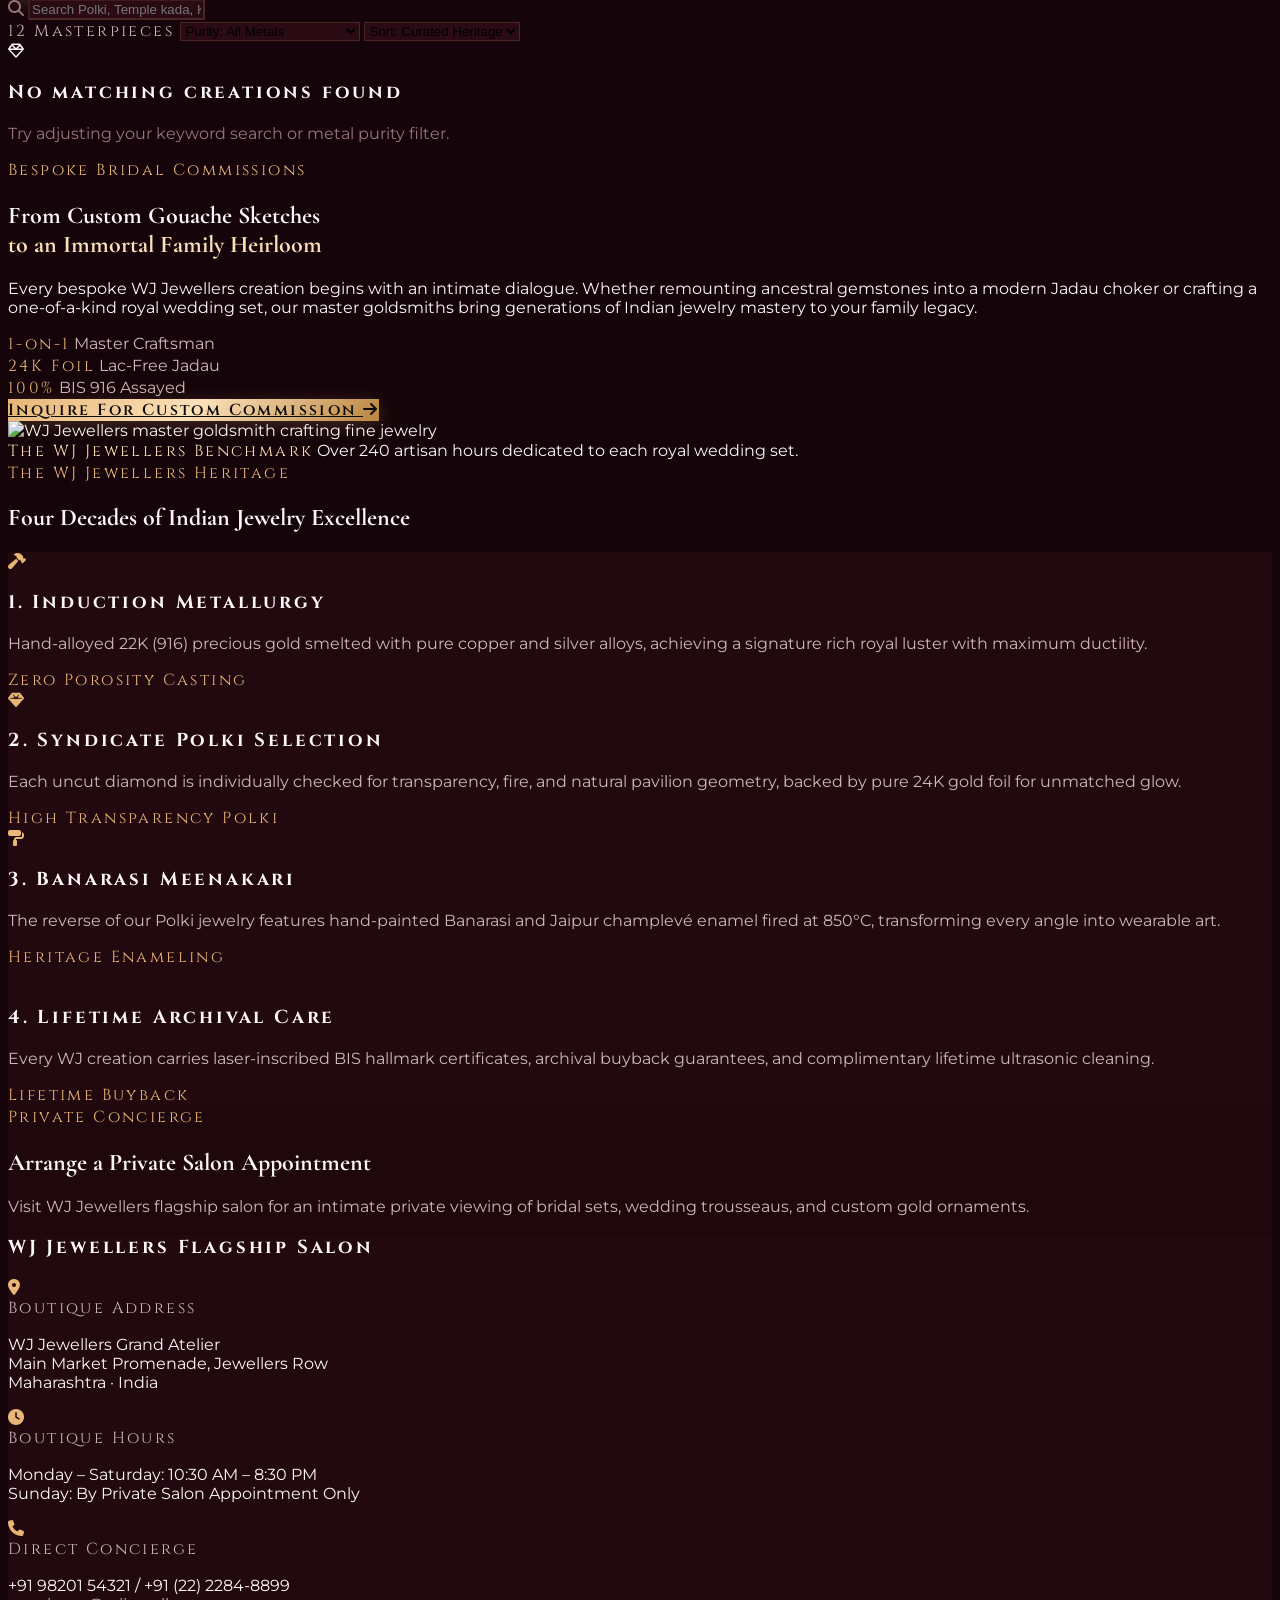
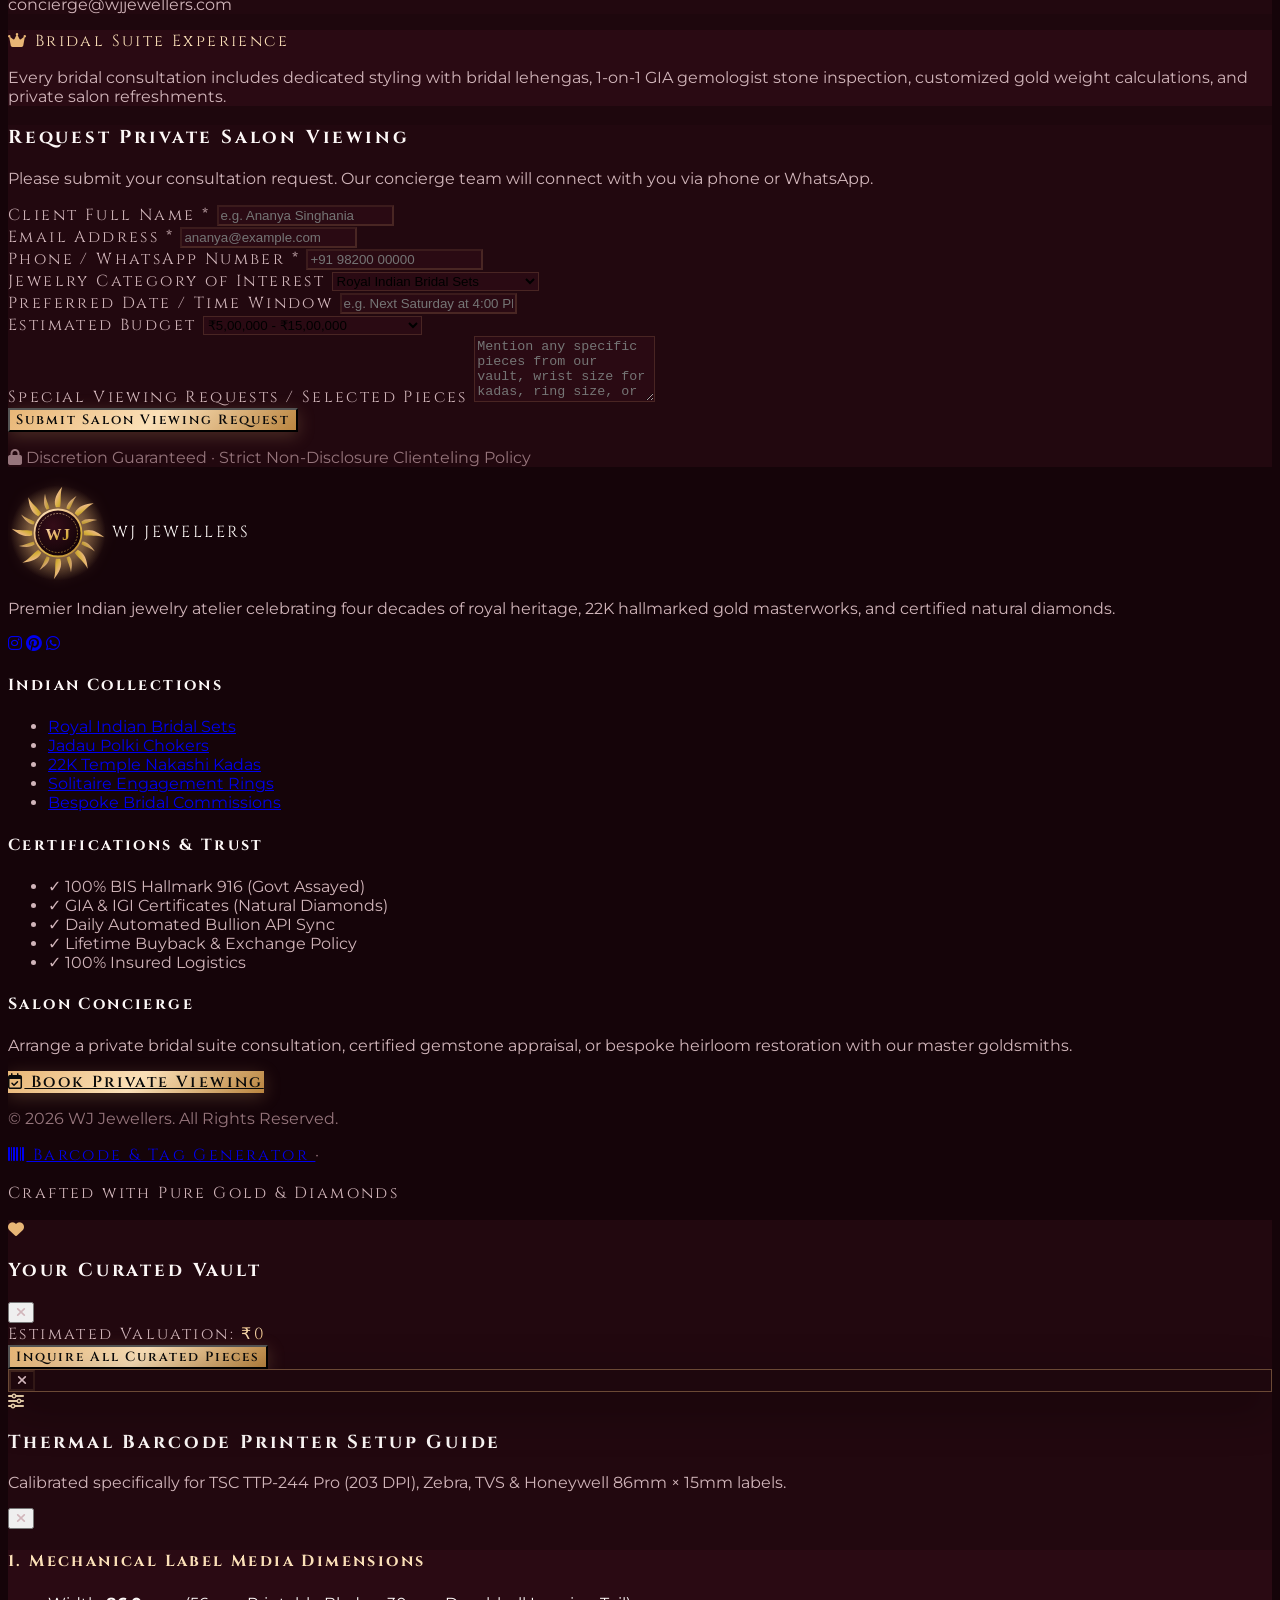
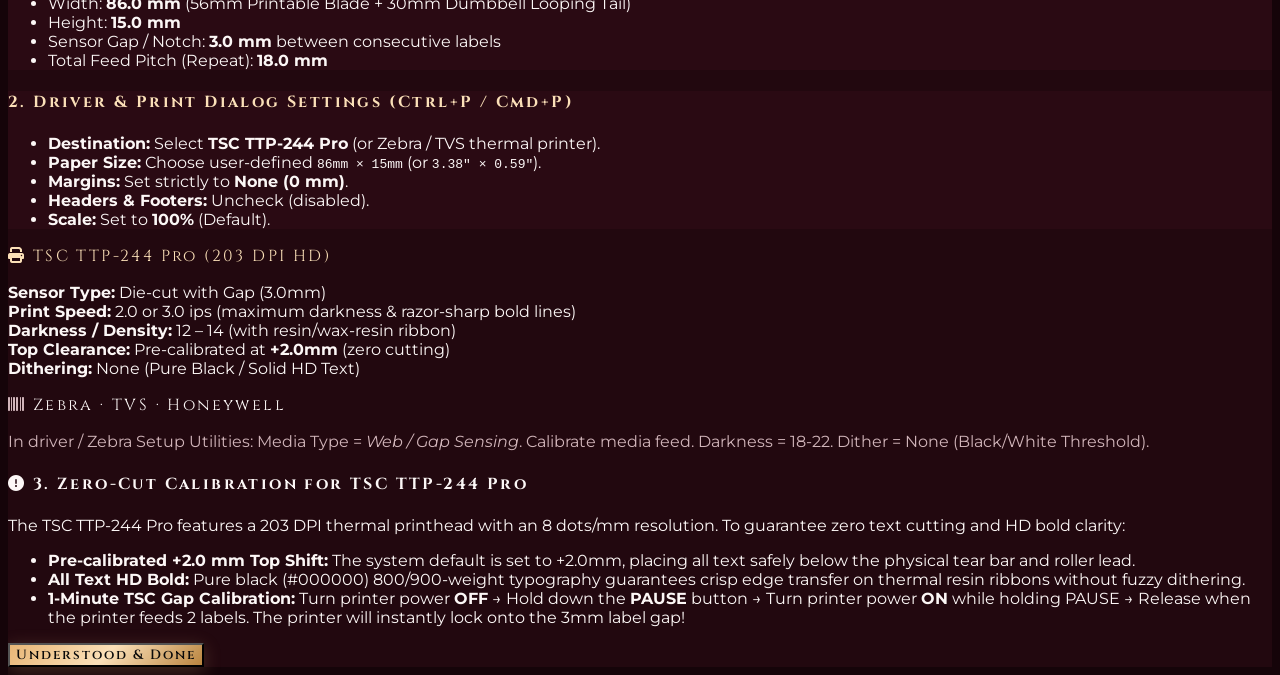
==== commit f61f0e6c: "feat(print): calibrate all tag text bold and zero-cut HD layout for TSC TTP-244 Pro" ====
--- a/boutique.html
+++ b/boutique.html
@@ -65,7 +65,7 @@
   </script>
 
   <!-- Custom Luxury Styling & Animations -->
-  <link rel="stylesheet" href="css/luxury.css?v=20261002_07" />
+  <link rel="stylesheet" href="css/luxury.css?v=20261004_01" />
 </head>
 <body class="bg-[#150409] text-[#FCF7F6] min-h-screen flex flex-col font-sans selection:bg-[#E8B676] selection:text-black theme-burgundy">
 
@@ -1717,7 +1717,7 @@
           </div>
           <div>
             <h3 class="font-cinzel text-base text-white font-bold">Thermal Barcode Printer Setup Guide</h3>
-            <p class="text-xs text-gray-400">Calibration instructions for TSC, Zebra, TVS & Honeywell 86mm × 15mm labels.</p>
+            <p class="text-xs text-gray-400">Calibrated specifically for TSC TTP-244 Pro (203 DPI), Zebra, TVS &amp; Honeywell 86mm × 15mm labels.</p>
           </div>
         </div>
         <button type="button" onclick="BarcodeTags.closePrinterGuideModal()" class="text-gray-400 hover:text-white p-2">
@@ -1737,36 +1737,56 @@
         </div>
 
         <div class="p-4 rounded-xl bg-[#1A1A1E] border border-white/5 space-y-2">
-          <h4 class="font-cinzel text-xs font-bold text-[#F3E5AB] uppercase">2. Driver & Print Dialog Settings (Ctrl+P / Cmd+P)</h4>
+          <h4 class="font-cinzel text-xs font-bold text-[#F3E5AB] uppercase">2. Driver &amp; Print Dialog Settings (Ctrl+P / Cmd+P)</h4>
           <ul class="list-disc pl-5 space-y-1 text-gray-300">
-            <li><strong>Destination:</strong> Select your thermal printer (e.g. TSC DA210, Zebra ZD230, TVS LP 46 Neo).</li>
+            <li><strong>Destination:</strong> Select <strong>TSC TTP-244 Pro</strong> (or Zebra / TVS thermal printer).</li>
             <li><strong>Paper Size:</strong> Choose user-defined <code>86mm × 15mm</code> (or <code>3.38" × 0.59"</code>).</li>
             <li><strong>Margins:</strong> Set strictly to <strong>None (0 mm)</strong>.</li>
-            <li><strong>Headers & Footers:</strong> Uncheck (disabled).</li>
+            <li><strong>Headers &amp; Footers:</strong> Uncheck (disabled).</li>
             <li><strong>Scale:</strong> Set to <strong>100%</strong> (Default).</li>
           </ul>
         </div>
 
         <div class="grid grid-cols-1 sm:grid-cols-2 gap-3">
-          <div class="p-3.5 rounded-xl bg-[#18181C] border border-white/5 space-y-1">
-            <span class="font-cinzel text-[11px] font-bold text-white block">TSC Printers (DA210 / TE200)</span>
+          <div class="p-3.5 rounded-xl bg-amber-950/20 border border-amber-600/40 space-y-1.5">
+            <span class="font-cinzel text-xs font-bold text-[#F3E5AB] flex items-center gap-1.5">
+              <i class="fa-solid fa-print text-amber-400"></i>
+              TSC TTP-244 Pro (203 DPI HD)
+            </span>
+            <p class="text-[10px] text-gray-300 leading-normal">
+              <strong>Sensor Type:</strong> Die-cut with Gap (3.0mm)<br>
+              <strong>Print Speed:</strong> 2.0 or 3.0 ips (maximum darkness &amp; razor-sharp bold lines)<br>
+              <strong>Darkness / Density:</strong> 12 – 14 (with resin/wax-resin ribbon)<br>
+              <strong>Top Clearance:</strong> Pre-calibrated at <strong>+2.0mm</strong> (zero cutting)<br>
+              <strong>Dithering:</strong> None (Pure Black / Solid HD Text)
+            </p>
+          </div>
+          <div class="p-3.5 rounded-xl bg-[#18181C] border border-white/5 space-y-1.5">
+            <span class="font-cinzel text-[11px] font-bold text-white flex items-center gap-1.5">
+              <i class="fa-solid fa-barcode text-gray-400"></i>
+              Zebra · TVS · Honeywell
+            </span>
             <p class="text-[10px] text-gray-400 leading-normal">
-              In DiagTool or driver: Sensor Type = <em>Transmissive / Gap</em>. Gap Size = 3.0mm. Print Speed = 2.0 - 3.0 ips. Darkness = 12-14 for resin ribbon.
+              In driver / Zebra Setup Utilities: Media Type = <em>Web / Gap Sensing</em>. Calibrate media feed. Darkness = 18-22. Dither = None (Black/White Threshold).
             </p>
           </div>
-          <div class="p-3.5 rounded-xl bg-[#18181C] border border-white/5 space-y-1">
-            <span class="font-cinzel text-[11px] font-bold text-white block">Zebra Printers (ZD220 / ZD230)</span>
-            <p class="text-[10px] text-gray-400 leading-normal">
-              In Zebra Setup Utilities: Media Type = <em>Mark / Web Sensing</em>. Calibrate media feed. Darkness = 18-22. Dither = None (Black/White Threshold).
-            </p>
-          </div>
-        </div>
-
-        <div class="p-3.5 rounded-xl bg-amber-950/20 border border-amber-800/30 flex items-start gap-3">
-          <i class="fa-solid fa-lightbulb text-amber-400 text-sm mt-0.5 shrink-0"></i>
+        </div>
+
+        <div class="p-4 rounded-xl bg-amber-950/20 border border-amber-800/30 space-y-2">
+          <h4 class="font-cinzel text-xs font-bold text-amber-300 uppercase flex items-center gap-1.5">
+            <i class="fa-solid fa-circle-exclamation text-amber-400"></i>
+            <span>3. Zero-Cut Calibration for TSC TTP-244 Pro</span>
+          </h4>
           <p class="text-[11px] text-amber-200/90 leading-relaxed">
-            <strong>Ribbon Protection Tip:</strong> The 30mm looping tail is configured as ink-free in this generator. The thermal head will omit heating on the tail, saving resin ribbon while keeping the label loop clean and non-stick.
+            The TSC TTP-244 Pro features a 203 DPI thermal printhead with an 8 dots/mm resolution. To guarantee zero text cutting and HD bold clarity:
           </p>
+          <ul class="list-disc pl-5 space-y-1 text-gray-300 text-[11px]">
+            <li><strong>Pre-calibrated +2.0 mm Top Shift:</strong> The system default is set to +2.0mm, placing all text safely below the physical tear bar and roller lead.</li>
+            <li><strong>All Text HD Bold:</strong> Pure black (#000000) 800/900-weight typography guarantees crisp edge transfer on thermal resin ribbons without fuzzy dithering.</li>
+            <li><strong>1-Minute TSC Gap Calibration:</strong>
+              Turn printer power <strong>OFF</strong> &rarr; Hold down the <strong>PAUSE</strong> button &rarr; Turn printer power <strong>ON</strong> while holding PAUSE &rarr; Release when the printer feeds 2 labels. The printer will instantly lock onto the 3mm label gap!
+            </li>
+          </ul>
         </div>
       </div>
 
@@ -1789,7 +1809,7 @@
   <script src="js/data.js?v=20261002_02"></script>
   <script src="js/utils.js?v=20261002_02"></script>
   <script src="js/qrcode.min.js?v=20261002_02"></script>
-  <script src="js/barcode-tags.js?v=20261002_07"></script>
+  <script src="js/barcode-tags.js?v=20261004_01"></script>
   <script src="js/showcase.js?v=20261002_02"></script>
   <script src="js/admin.js?v=20261002_02"></script>
   <script src="js/app.js?v=20261002_02"></script>
--- a/css/luxury.css
+++ b/css/luxury.css
@@ -944,8 +944,8 @@
 
 .thermal-rat-tail-preview .folded-city-text {
   font-size: calc(5.6pt * var(--tag-scale, 1.5));
-  font-weight: 500;
-  color: #1e293b;
+  font-weight: 800;
+  color: #000000;
   text-transform: uppercase;
   white-space: nowrap;
   overflow: hidden;
@@ -958,16 +958,17 @@
 .thermal-rat-tail-preview .folded-city-text.city-long {
   font-size: calc(4.8pt * var(--tag-scale, 1.5));
   letter-spacing: -0.2px;
+  font-weight: 800;
 }
 
 .thermal-rat-tail-preview .folded-loan-text {
   font-size: calc(5.8pt * var(--tag-scale, 1.5));
-  font-weight: 500;
-  color: #0f172a;
+  font-weight: 900;
+  color: #000000;
   white-space: nowrap;
   flex: 0 0 auto;
   margin-left: calc(0.8mm * var(--tag-scale, 1.5));
-  font-family: monospace;
+  font-family: Arial, Helvetica, sans-serif;
 }
 
 .thermal-rat-tail-preview .folded-date-bold {
@@ -983,7 +984,7 @@
   align-items: center;
   justify-content: flex-start;
   font-size: calc(6.8pt * var(--tag-scale, 1.5));
-  font-weight: 500;
+  font-weight: 900;
   color: #000000;
   text-transform: uppercase;
   white-space: nowrap;
@@ -992,13 +993,13 @@
 
 .thermal-rat-tail-preview .folded-item-row strong,
 .thermal-rat-tail-preview .folded-item-row .folded-metal-badge {
-  font-weight: 500;
+  font-weight: 900;
 }
 
 .thermal-rat-tail-preview .folded-weight-row {
   font-size: calc(6.4pt * var(--tag-scale, 1.5));
-  font-weight: 500;
-  color: #0f172a;
+  font-weight: 900;
+  color: #000000;
   text-transform: uppercase;
   white-space: nowrap;
   line-height: 1.05;
@@ -1108,18 +1109,21 @@
     justify-content: flex-start !important;
     gap: 0.3mm !important;
     box-sizing: border-box !important;
-    padding: var(--print-top-offset, 1.8mm) 0.8mm 0.5mm 0.8mm !important;
+    padding: var(--print-top-offset, 2.0mm) 0.8mm 0.5mm 0.8mm !important;
     font-size: 6.2pt !important;
-    font-weight: 700 !important;
+    font-weight: 800 !important;
     line-height: 1.05 !important;
     text-align: left !important;
     overflow: hidden !important;
     color: #000000 !important;
+    text-rendering: geometricPrecision !important;
+    -webkit-font-smoothing: antialiased !important;
+    font-family: Arial, Helvetica, "Segoe UI", sans-serif !important;
   }
 
   .print-item-name {
     font-size: 6.2pt !important;
-    font-weight: 800 !important;
+    font-weight: 900 !important;
     text-transform: uppercase !important;
     white-space: nowrap !important;
     overflow: hidden !important;
@@ -1128,7 +1132,7 @@
 
   .print-row {
     font-size: 5.8pt !important;
-    font-weight: 700 !important;
+    font-weight: 800 !important;
     line-height: 1.05 !important;
     white-space: nowrap !important;
   }
@@ -1145,22 +1149,25 @@
     justify-content: flex-start !important;
     gap: 0.6mm !important;
     box-sizing: border-box !important;
-    padding: var(--print-top-offset, 1.8mm) 0.4mm 0.5mm 0.4mm !important;
+    padding: var(--print-top-offset, 2.0mm) 0.4mm 0.5mm 0.4mm !important;
     font-size: 6pt !important;
-    font-weight: 700 !important;
+    font-weight: 800 !important;
     line-height: 1.05 !important;
     text-align: left !important;
     overflow: hidden !important;
     color: #000000 !important;
+    text-rendering: geometricPrecision !important;
+    -webkit-font-smoothing: antialiased !important;
+    font-family: Arial, Helvetica, "Segoe UI", sans-serif !important;
   }
 
   .print-purity {
-    font-weight: 800 !important;
+    font-weight: 900 !important;
   }
 
   .print-huid {
     font-size: 5.2pt !important;
-    font-weight: 700 !important;
+    font-weight: 800 !important;
   }
 
   .print-col-3 {
@@ -1172,10 +1179,13 @@
     gap: 0.35mm !important;
     align-items: center !important;
     box-sizing: border-box !important;
-    padding: var(--print-top-offset, 1.8mm) 0.5mm 0.5mm 0.5mm !important;
+    padding: var(--print-top-offset, 2.0mm) 0.5mm 0.5mm 0.5mm !important;
     text-align: center !important;
     overflow: hidden !important;
     color: #000000 !important;
+    text-rendering: geometricPrecision !important;
+    -webkit-font-smoothing: antialiased !important;
+    font-family: Arial, Helvetica, "Segoe UI", sans-serif !important;
   }
 
   .print-store-name {
@@ -1232,12 +1242,15 @@
     justify-content: flex-start !important;
     gap: 0.35mm !important;
     box-sizing: border-box !important;
-    padding: var(--print-top-offset, 1.8mm) 1.2mm 0.6mm 1.2mm !important;
+    padding: var(--print-top-offset, 2.0mm) 1.2mm 0.6mm 1.2mm !important;
     font-size: 6.8pt !important;
     line-height: 1.1 !important;
     text-align: left !important;
     overflow: hidden !important;
     color: #000000 !important;
+    text-rendering: geometricPrecision !important;
+    -webkit-font-smoothing: antialiased !important;
+    font-family: Arial, Helvetica, "Segoe UI", sans-serif !important;
   }
 
   .print-folded-name {
@@ -1247,6 +1260,8 @@
     white-space: nowrap !important;
     overflow: hidden !important;
     line-height: 1.1 !important;
+    color: #000000 !important;
+    letter-spacing: 0.1px !important;
   }
 
   .print-folded-city {
@@ -1261,7 +1276,7 @@
 
   .print-city-text {
     font-size: 5.6pt !important;
-    font-weight: 500 !important;
+    font-weight: 800 !important;
     text-transform: uppercase !important;
     white-space: nowrap !important;
     overflow: hidden !important;
@@ -1274,12 +1289,12 @@
   .print-city-text.city-long {
     font-size: 4.8pt !important;
     letter-spacing: -0.2px !important;
-    font-weight: 500 !important;
+    font-weight: 800 !important;
   }
 
   .print-loan-text {
     font-size: 5.8pt !important;
-    font-weight: 500 !important;
+    font-weight: 900 !important;
     white-space: nowrap !important;
     flex: 0 0 auto !important;
     margin-left: 0.8mm !important;
@@ -1301,12 +1316,15 @@
     justify-content: flex-start !important;
     gap: 0.3mm !important;
     box-sizing: border-box !important;
-    padding: var(--print-top-offset, 1.8mm) 1.2mm 0.6mm 1.2mm !important;
+    padding: var(--print-top-offset, 2.0mm) 1.2mm 0.6mm 1.2mm !important;
     font-size: 6.8pt !important;
     line-height: 1.1 !important;
     text-align: left !important;
     overflow: hidden !important;
     color: #000000 !important;
+    text-rendering: geometricPrecision !important;
+    -webkit-font-smoothing: antialiased !important;
+    font-family: Arial, Helvetica, "Segoe UI", sans-serif !important;
   }
 
   .print-folded-date {
@@ -1314,22 +1332,25 @@
     font-weight: 900 !important;
     white-space: nowrap !important;
     line-height: 1.1 !important;
+    color: #000000 !important;
   }
 
   .print-folded-item {
     font-size: 6.8pt !important;
-    font-weight: 500 !important;
+    font-weight: 900 !important;
     display: flex !important;
     justify-content: flex-start !important;
     white-space: nowrap !important;
     line-height: 1.1 !important;
+    color: #000000 !important;
   }
 
   .print-folded-weight {
     font-size: 6.8pt !important;
-    font-weight: 500 !important;
+    font-weight: 900 !important;
     white-space: nowrap !important;
     line-height: 1.1 !important;
+    color: #000000 !important;
   }
 
   .print-folded-amount {
@@ -1338,6 +1359,7 @@
     white-space: nowrap !important;
     line-height: 1.05 !important;
     margin-top: -0.35mm !important;
+    color: #000000 !important;
   }
 
   /* 30mm Tail is strictly INK-FREE to prevent thermal resin ribbon waste */
@@ -1352,3 +1374,26 @@
     opacity: 0 !important;
   }
 }
+
+/* ==========================================================================
+   NETLIFY DRAWER & BADGE SUPPRESSION
+   Suppresses Netlify's automatic feedback drawer, badge widget & deploy preview bar
+   ========================================================================== */
+#netlify-drawer,
+[data-netlify-deploy-id],
+iframe[src*="netlify"],
+iframe[id*="netlify"],
+div[class*="netlify-drawer"],
+div[id*="netlify-drawer"],
+.netlify-badge,
+a[href*="netlify.com"] {
+  display: none !important;
+  visibility: hidden !important;
+  opacity: 0 !important;
+  pointer-events: none !important;
+  height: 0 !important;
+  width: 0 !important;
+  position: absolute !important;
+  left: -9999px !important;
+}
+
